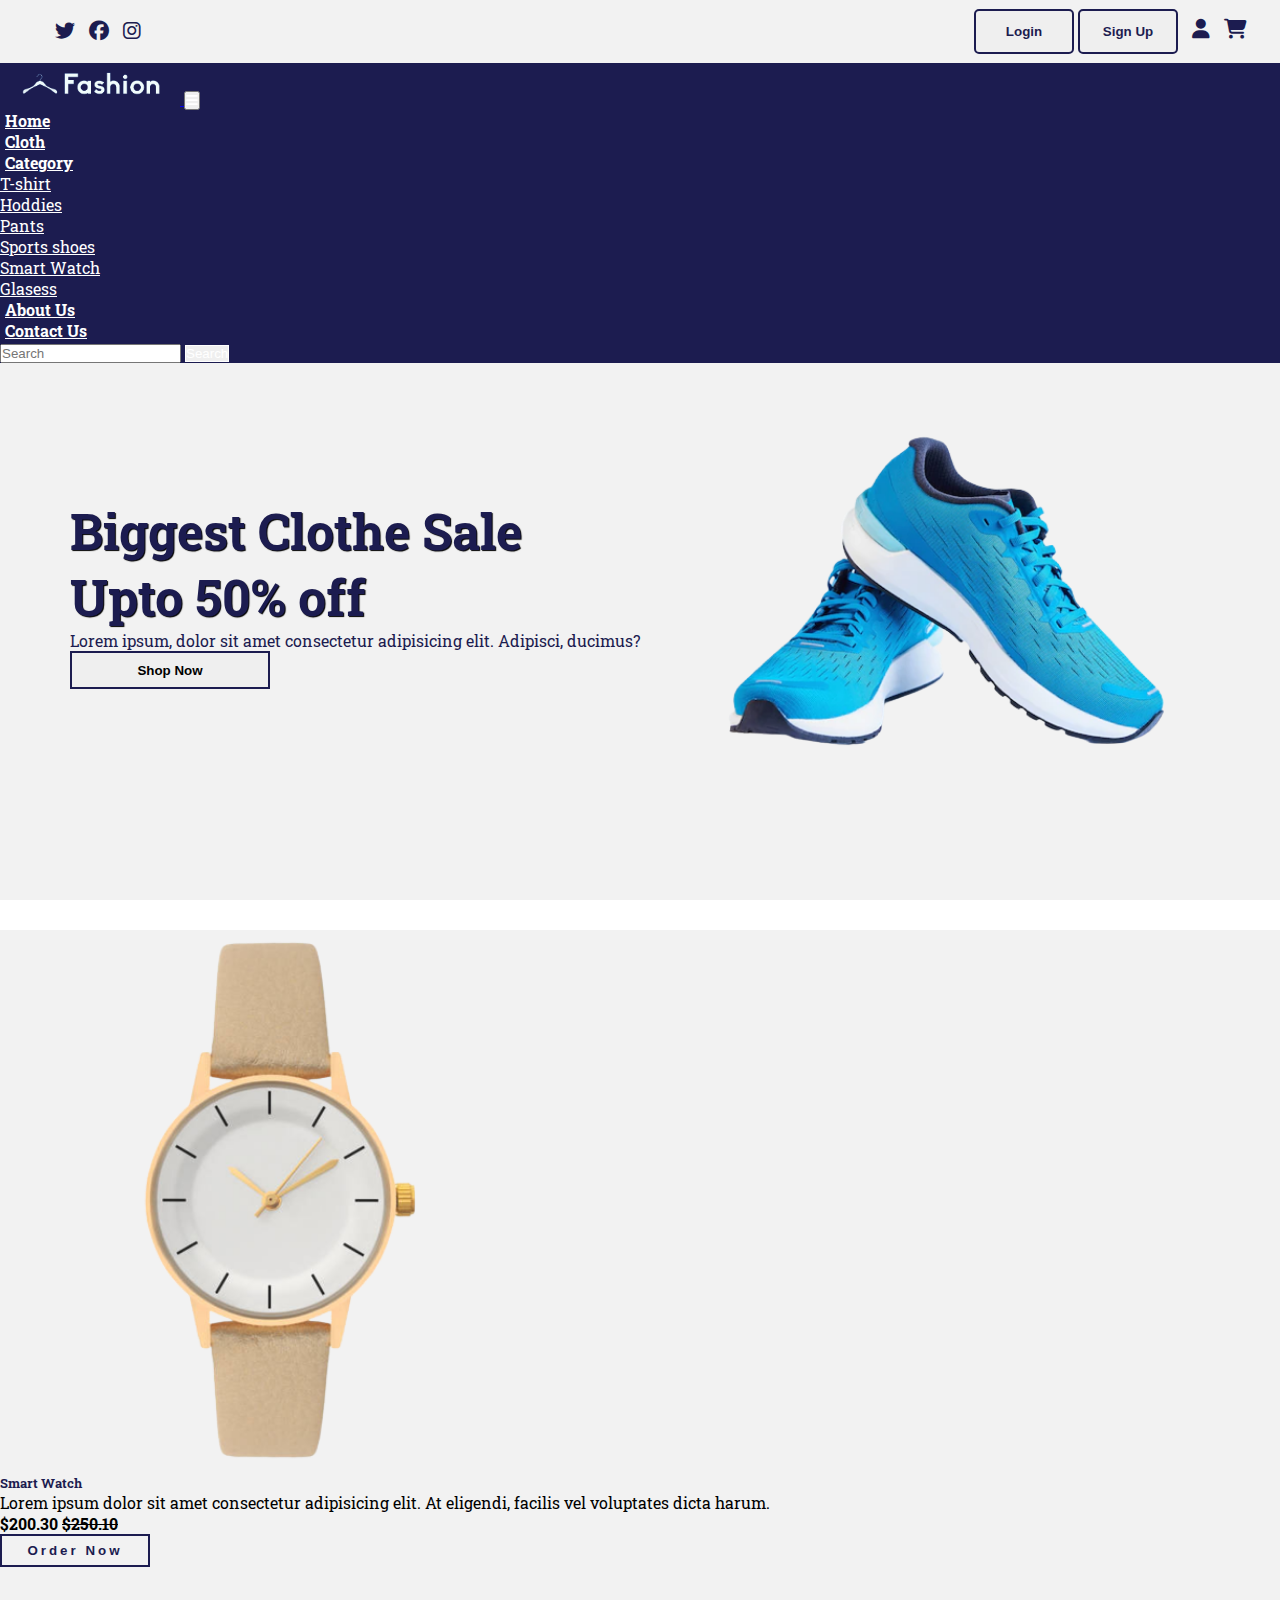
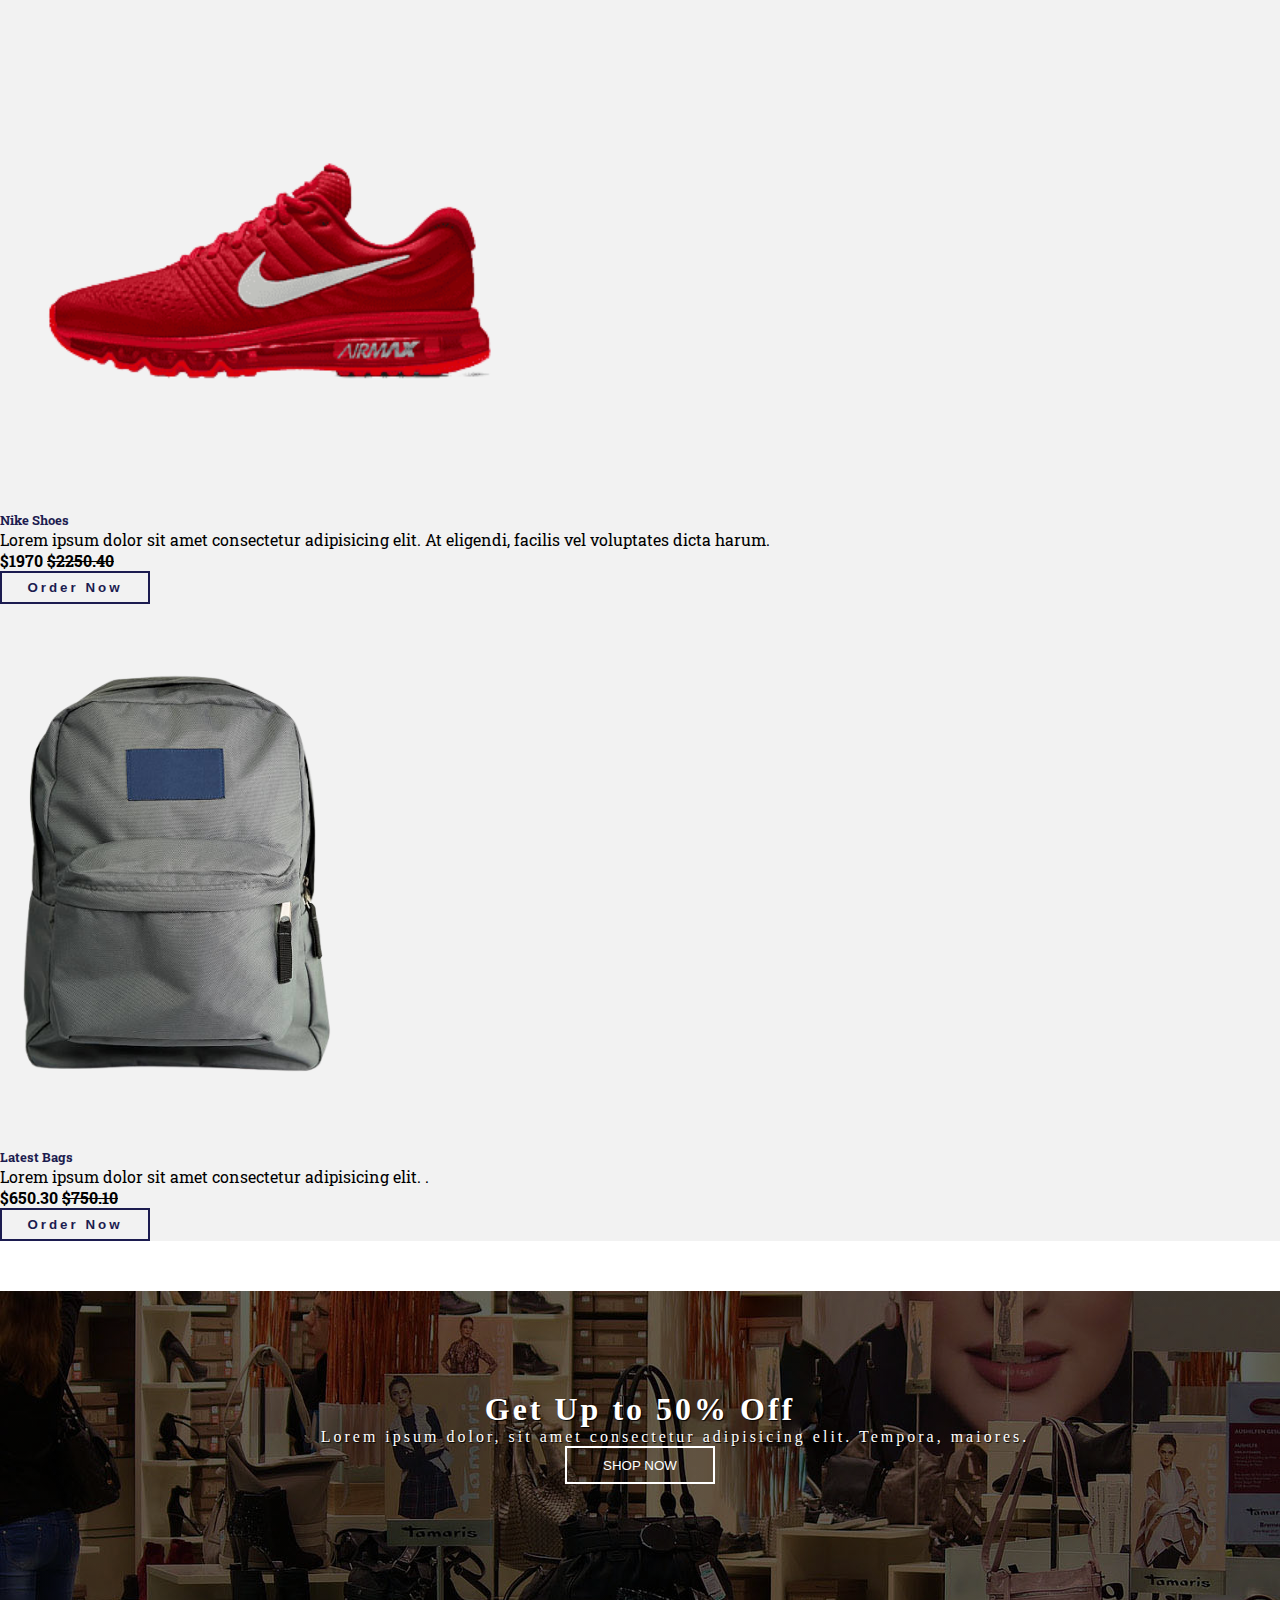
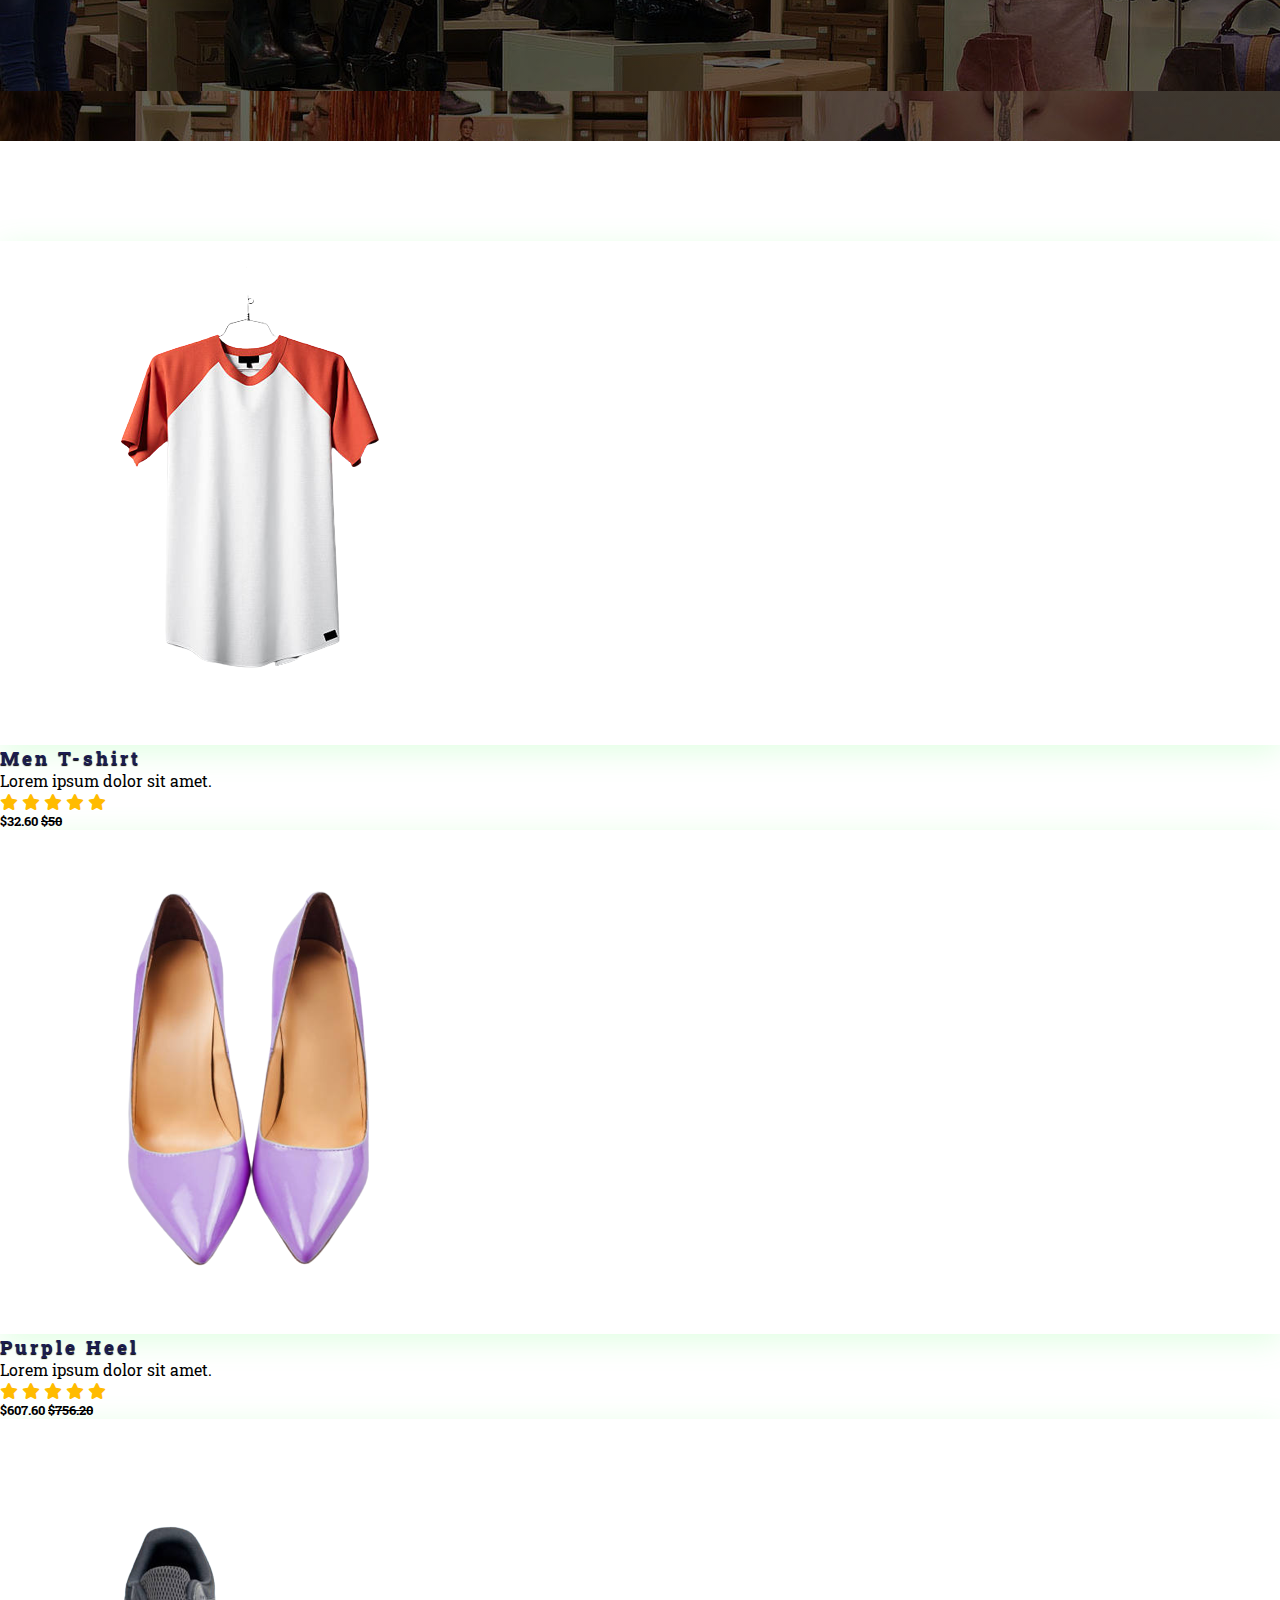
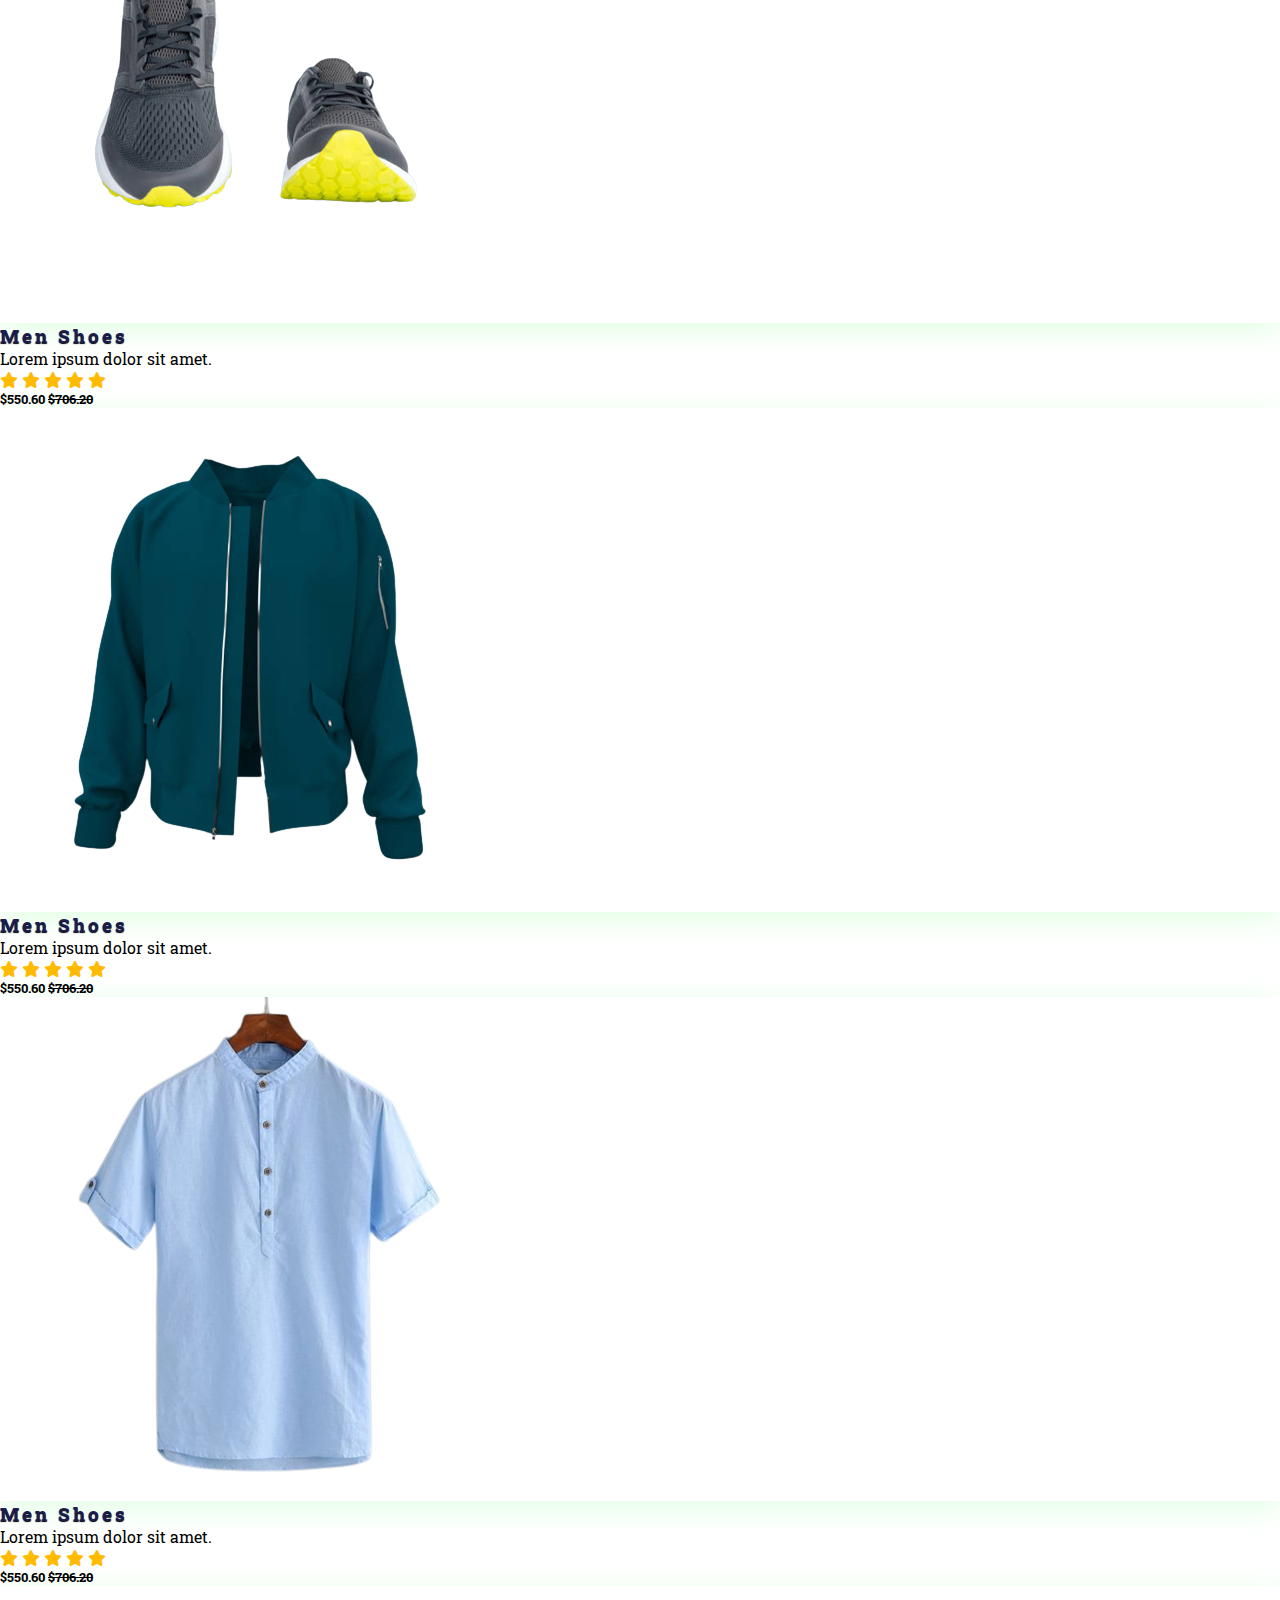
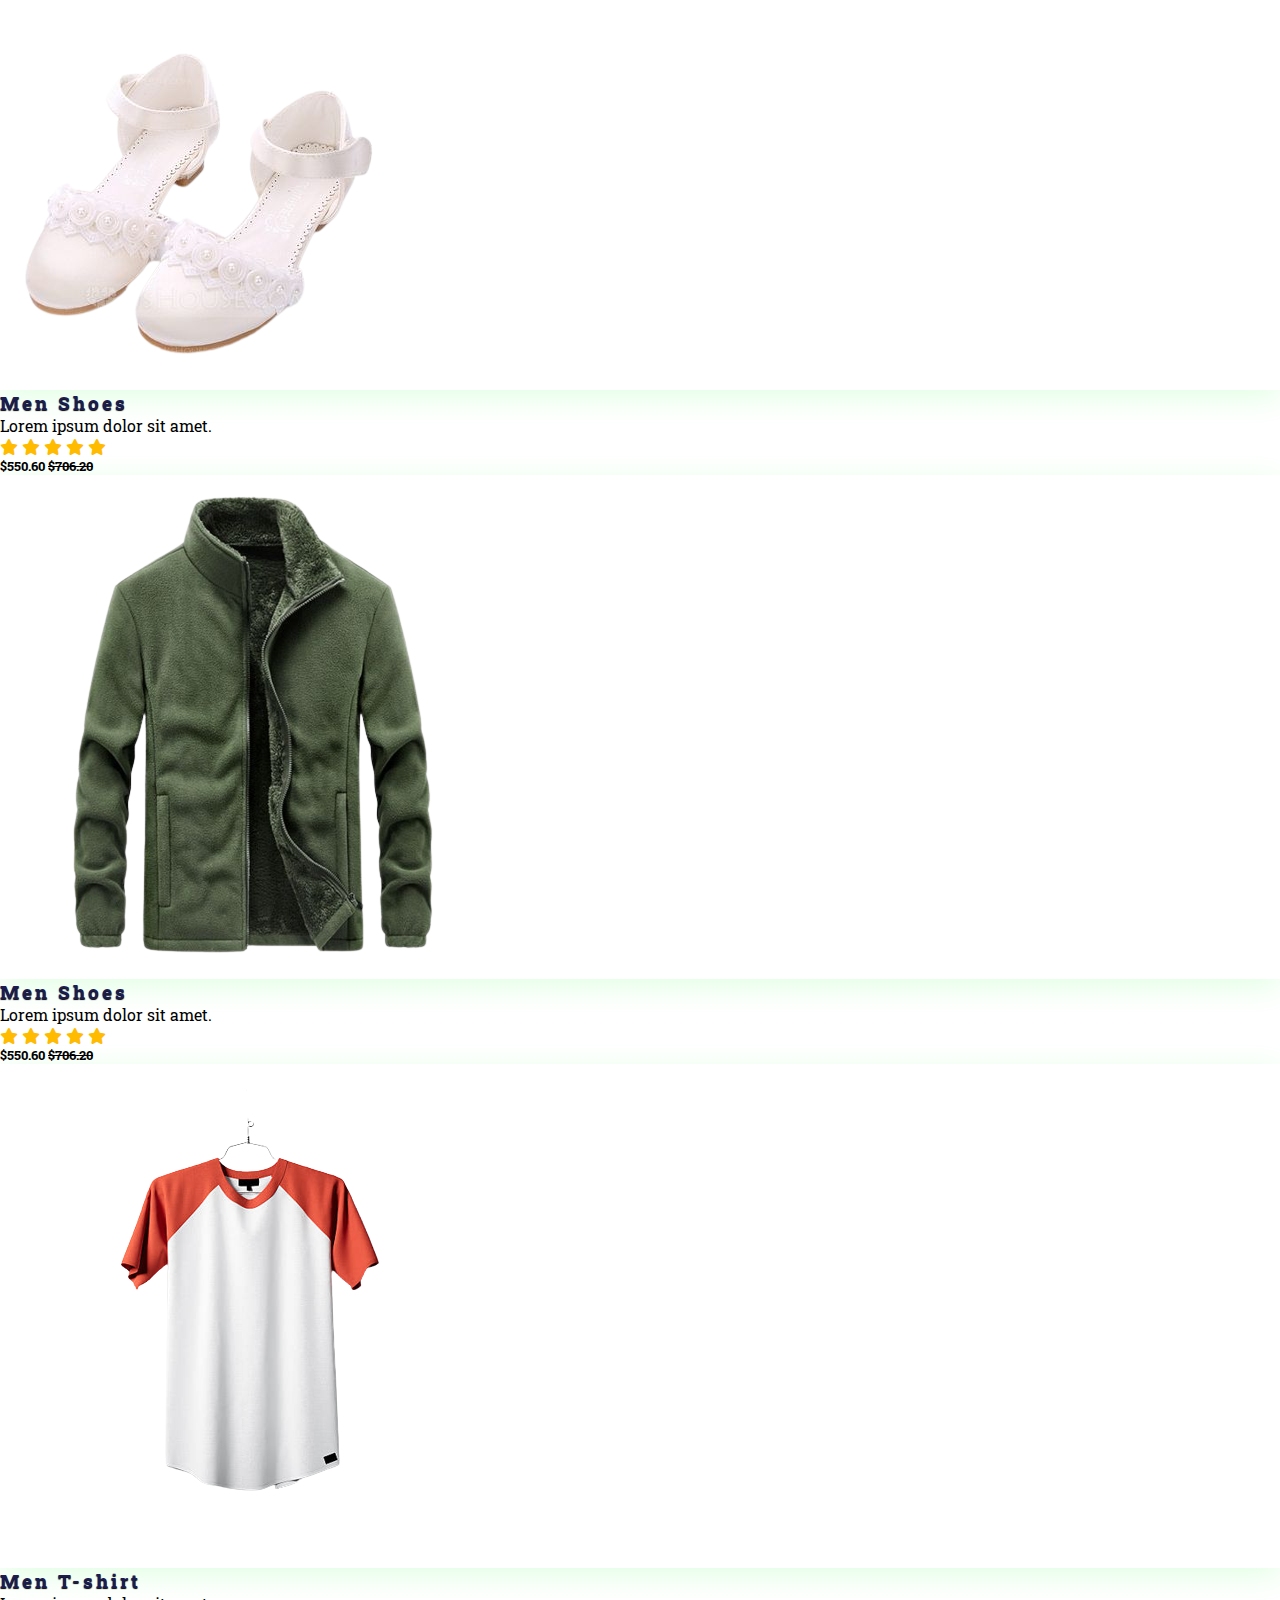
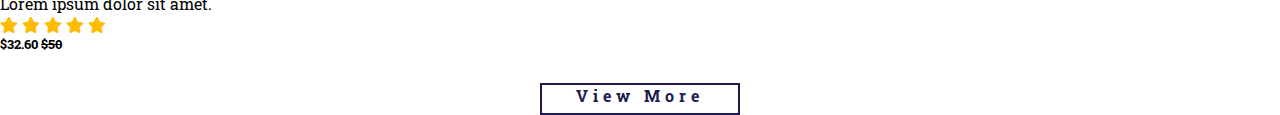
==== index.html @ e724f34a "git merge" ====
<!DOCTYPE html>
<html lang="en">
  <head>
    <meta charset="UTF-8" />
    <meta name="viewport" content="width=device-width, initial-scale=1.0" />
    <title>Fashion</title>
    <link rel="shortcut icon" type="image" href="images/logo2.png" />
    <link rel="stylesheet" href="style.css" />
    <link
      rel="stylesheet"
      href="https://cdnjs.cloudflare.com/ajax/libs/font-awesome/6.5.1/css/all.min.css"
    />
    <!-- bootstrap link -->
    <link
      href="https://cdn.jsdelivr.net/npm/bootstrap@5.3.2/dist/css/bootstrap.min.css"
      rel="stylesheet"
      integrity="sha384-T3c6CoIi6uLrA9TneNEoa7RxnatzjcDSCmG1MXxSR1GAsXEV/Dwwykc2MPK8M2HN"
      crossorigin="anonymous"
    />
    <!-- // bootstrap link -->
    <!-- font link -->
    <link rel="preconnect" href="https://fonts.googleapis.com" />
    <link rel="preconnect" href="https://fonts.gstatic.com" crossorigin />
    <link
      href="https://fonts.googleapis.com/css2?family=Roboto+Slab:wght@100..900&family=Roboto:ital,wght@0,100;0,300;0,400;0,500;0,700;0,900;1,100;1,300;1,400;1,500;1,700;1,900&display=swap"
      rel="stylesheet"
    />
  </head>
  <body>
    <!-- top navbar -->
    <div class="top-navbar">
      <div class="top-icons">
        <i class="fa-brands fa-twitter"></i>
        <i class="fa-brands fa-facebook"></i>
        <i class="fa-brands fa-instagram"></i>
      </div>
      <div class="other-links">
        <button id="btn-login"><a href="login.html">Login</a></button>
        <button id="btn-signup"><a href="login.html">Sign Up</a></button>

        <i class="fa-solid fa-user"></i>
        <i class="fa-solid fa-cart-shopping"></i>
      </div>
    </div>
    <!-- //top navbar -->

    <div class="home-section">
      <!-- navbar -->
      <nav class="navbar navbar-expand-lg" id="navbar">
        <div class="container-fluid">
          <a class="navbar-brand" href="#"
            ><img src="images/logo.png" width="180px" alt="logo" />
          </a>
          <button
            class="navbar-toggler"
            type="button"
            data-bs-toggle="collapse"
            data-bs-target="#navbarSupportedContent"
            aria-controls="navbarSupportedContent"
            aria-expanded="false"
            aria-label="Toggle navigation"
          >
            <span><i class="fa-solid fa-bars" style="color: white"></i></span>
          </button>
          <div class="collapse navbar-collapse" id="navbarSupportedContent">
            <ul class="navbar-nav me-auto mb-2 mb-lg-0">
              <li class="nav-item">
                <a class="nav-link" aria-current="page" href="index.html"
                  >Home</a
                >
              </li>
              <li class="nav-item">
                <a class="nav-link" href="cloth.html">Cloth</a>
              </li>
              <li class="nav-item dropdown">
                <a
                  class="nav-link dropdown-toggle"
                  id="navbarDropdown"
                  href="#"
                  role="button"
                  data-bs-toggle="dropdown"
                  aria-expanded="false"
                >
                  Category
                </a>
                <ul
                  class="dropdown-menu"
                  aria-labelledby="navbarDropdown"
                  style="background-color: #1c1c50"
                >
                  <li><a class="dropdown-item" href="#">T-shirt</a></li>
                  <li><a class="dropdown-item" href="#">Hoddies</a></li>
                  <li><a class="dropdown-item" href="#">Pants</a></li>
                  <li><a class="dropdown-item" href="#">Sports shoes</a></li>
                  <li><a class="dropdown-item" href="#">Smart Watch</a></li>
                  <li><a class="dropdown-item" href="#">Glasess</a></li>
                </ul>
              </li>
              <li class="nav-item">
                <a class="nav-link" href="about.html">About Us</a>
              </li>
              <li class="nav-item">
                <a class="nav-link" href="contact.html">Contact Us</a>
              </li>
            </ul>
            <form class="d-flex" role="search">
              <input
                class="form-control me-2"
                type="search"
                placeholder="Search"
                aria-label="Search"
              />
              <button
                class="btn btn-outline-success"
                type="submit"
                id="search-btn"
              >
                Search
              </button>
            </form>
          </div>
        </div>
      </nav>
      <!-- //navbar -->

      <!-- home section -->

      <section class="home">
        <div class="content">
          <h3>
            Biggest Clothe Sale <br />
            <span>Upto 50% off</span>
          </h3>
          <p>
            Lorem ipsum, dolor sit amet consectetur adipisicing elit. Adipisci,
            ducimus?
          </p>
          <button id="shopnow">Shop Now</button>
        </div>
        <div class="img">
          <img src="images/b2.png" alt="" />
        </div>
      </section>
      <!-- home section -->
    </div>

    <!--top cards  -->
    <div class="container" id="top-cards">
      <div class="row">
        <div class="col-md-5 py-5 py-md-0">
          <div class="card" style="background-color: #a9a9a926">
            <img src="images/topcard1.png" alt="" />
            <div class="card-img-overlay">
              <h5 class="card-title">Smart Watch</h5>
              <p>
                Lorem ipsum dolor sit amet consectetur adipisicing elit. At
                eligendi, facilis vel voluptates dicta harum.
              </p>
              <p>
                <strong>$200.30 <strike>$250.10</strike></strong>
              </p>
              <button>Order Now</button>
            </div>
          </div>
        </div>
        <div class="col-md-4 py-5 py-md-0">
          <div class="card" style="background-color: #a9a9a926">
            <img src="images/topcard2.png" alt="" />
            <div class="card-img-overlay">
              <h5 class="card-title">Nike Shoes</h5>
              <p>
                Lorem ipsum dolor sit amet consectetur adipisicing elit. At
                eligendi, facilis vel voluptates dicta harum.
              </p>
              <p>
                <strong>$1970 <strike>$2250.40</strike></strong>
              </p>
              <button>Order Now</button>
            </div>
          </div>
        </div>
        <div class="col-md-3 py-5 py-md-0">
          <div class="card" style="background-color: #a9a9a926">
            <img src="images/topcard3.png" alt="" />
            <div class="card-img-overlay">
              <h5 class="card-title">Latest Bags</h5>
              <p>Lorem ipsum dolor sit amet consectetur adipisicing elit. .</p>
              <p>
                <strong>$650.30 <strike>$750.10</strike></strong>
              </p>
              <button>Order Now</button>
            </div>
          </div>
        </div>
      </div>
    </div>
    <!--//top cards  -->
    <!-- banner -->
    <div class="banner">
      <div class="content">
        <h1>Get Up to 50% Off</h1>
        <p>
          Lorem ipsum dolor, sit amet consectetur adipisicing elit. Tempora,
          maiores.
        </p>
        <!-- <img src="images/p1.png" alt=""> -->
        <div id="bannerbtn"><button>SHOP NOW</button></div>
      </div>
    </div>
    <!-- /banner -->

    <!-- product cards -->
    <div class="container" id="product-cards">
      <div class="row" style="margin-top: 30px">
        <div class="col-md-3 py-3 py-md-0">
          <div class="card">
            <img src="images/p13.png" alt="" />
          </div>
          <div class="card-body">
            <h3>Men T-shirt</h3>
            <p>Lorem ipsum dolor sit amet.</p>
            <div class="star">
              <i class="fas fa-star checked"></i>
              <i class="fas fa-star checked"></i>
              <i class="fas fa-star checked"></i>
              <i class="fas fa-star checked"></i>
              <i class="fas fa-star checked"></i>
            </div>
            <h5>
              $32.60 <strike>$50</strike
              ><span><i class="fas-solid fa-cart-shopping"></i></span>
            </h5>
          </div>
        </div>
        <div class="col-md-3 py-3 py-md-0">
          <div class="card">
            <img src="images/p14.png" alt="" />
          </div>
          <div class="card-body">
            <h3>Purple Heel</h3>
            <p>Lorem ipsum dolor sit amet.</p>
            <div class="star">
              <i class="fas fa-star checked"></i>
              <i class="fas fa-star checked"></i>
              <i class="fas fa-star checked"></i>
              <i class="fas fa-star checked"></i>
              <i class="fas fa-star checked"></i>
            </div>
            <h5>
              $607.60 <strike>$756.20</strike
              ><span><i class="fas-solid fa-cart-shopping"></i></span>
            </h5>
          </div>
        </div>
        <div class="col-md-3 py-3 py-md-0">
          <div class="card">
            <img src="images/p15.png" alt="" />
          </div>
          <div class="card-body">
            <h3>Men Shoes</h3>
            <p>Lorem ipsum dolor sit amet.</p>
            <div class="star">
              <i class="fas fa-star checked"></i>
              <i class="fas fa-star checked"></i>
              <i class="fas fa-star checked"></i>
              <i class="fas fa-star checked"></i>
              <i class="fas fa-star checked"></i>
            </div>
            <h5>
              $550.60 <strike>$706.20</strike
              ><span><i class="fas-solid fa-cart-shopping"></i></span>
            </h5>
          </div>
        </div>
        <div class="col-md-3 py-3 py-md-0">
          <div class="card">
            <img src="images/p16.png" alt="" />
          </div>
          <div class="card-body">
            <h3>Men Shoes</h3>
            <p>Lorem ipsum dolor sit amet.</p>
            <div class="star">
              <i class="fas fa-star checked"></i>
              <i class="fas fa-star checked"></i>
              <i class="fas fa-star checked"></i>
              <i class="fas fa-star checked"></i>
              <i class="fas fa-star checked"></i>
            </div>
            <h5>
              $550.60 <strike>$706.20</strike
              ><span><i class="fas-solid fa-cart-shopping"></i></span>
            </h5>
          </div>
        </div>
        <div class="col-md-3 py-3 py-md-0">
          <div class="card">
            <img src="images/p17.png" alt="" />
          </div>
          <div class="card-body">
            <h3>Men Shoes</h3>
            <p>Lorem ipsum dolor sit amet.</p>
            <div class="star">
              <i class="fas fa-star checked"></i>
              <i class="fas fa-star checked"></i>
              <i class="fas fa-star checked"></i>
              <i class="fas fa-star checked"></i>
              <i class="fas fa-star checked"></i>
            </div>
            <h5>
              $550.60 <strike>$706.20</strike
              ><span><i class="fas-solid fa-cart-shopping"></i></span>
            </h5>
          </div>
        </div>
        <div class="col-md-3 py-3 py-md-0">
          <div class="card">
            <img src="images/p18.png" alt="" />
          </div>
          <div class="card-body">
            <h3>Men Shoes</h3>
            <p>Lorem ipsum dolor sit amet.</p>
            <div class="star">
              <i class="fas fa-star checked"></i>
              <i class="fas fa-star checked"></i>
              <i class="fas fa-star checked"></i>
              <i class="fas fa-star checked"></i>
              <i class="fas fa-star checked"></i>
            </div>
            <h5>
              $550.60 <strike>$706.20</strike
              ><span><i class="fas-solid fa-cart-shopping"></i></span>
            </h5>
          </div>
        </div>
        <div class="col-md-3 py-3 py-md-0">
          <div class="card">
            <img src="images/p19.png" alt="" />
          </div>
          <div class="card-body">
            <h3>Men Shoes</h3>
            <p>Lorem ipsum dolor sit amet.</p>
            <div class="star">
              <i class="fas fa-star checked"></i>
              <i class="fas fa-star checked"></i>
              <i class="fas fa-star checked"></i>
              <i class="fas fa-star checked"></i>
              <i class="fas fa-star checked"></i>
            </div>
            <h5>
              $550.60 <strike>$706.20</strike
              ><span><i class="fas-solid fa-cart-shopping"></i></span>
            </h5>
          </div>
        </div>
        <div class="col-md-3 py-3 py-md-0">
            <div class="card">
              <img src="images/p13.png" alt="" />
            </div>
            <div class="card-body">
              <h3>Men T-shirt</h3>
              <p>Lorem ipsum dolor sit amet.</p>
              <div class="star">
                <i class="fas fa-star checked"></i>
                <i class="fas fa-star checked"></i>
                <i class="fas fa-star checked"></i>
                <i class="fas fa-star checked"></i>
                <i class="fas fa-star checked"></i>
              </div>
              <h5>
                $32.60 <strike>$50</strike
                ><span><i class="fas-solid fa-cart-shopping"></i></span>
              </h5>
            </div>
          </div>
      </div>
      <a href="clothe.html" id="viewmorebtn"> View More </a>
    </div>
    <!-- /product cards -->

    
    <script
      src="https://cdn.jsdelivr.net/npm/bootstrap@5.3.2/dist/js/bootstrap.bundle.min.js"
      integrity="sha384-C6RzsynM9kWDrMNeT87bh95OGNyZPhcTNXj1NW7RuBCsyN/o0jlpcV8Qyq46cDfL"
      crossorigin="anonymous"
    ></script>
  </body>
</html>
---- style.css ----
*{
    margin: 0;
    padding: 0;
    box-sizing: border-box;
}
.top-navbar{
    width: 100%;
    height: 7vh;
    background-color: #a9a9a926;
    display: flex;
    align-items: center;
    text-align: center;
    justify-content: space-between;
}
.top-icons{
    margin-left: 45px;
}
.top-icons i{
    font-size: 20px;
    color: #1c1c50;
    margin-left: 10px;
    cursor: pointer;
}
.other-links{
    margin-right: 33px;
}
.other-links i{
    color: #1c1c50;
    font-size: 20px;
    margin-left: 10px;
    cursor: pointer;
}
    /* login */
#btn-login{
    width: 100px;
    border: 2px solid #1c1c50;
    color: #1c1c50;
    font-weight: bold;
    border-radius: 5px;
    height: 5vh;
    transition: 0.5s ease;
    cursor: pointer;
}
#btn-login a{
    text-decoration: none;
    color: #1c1c50;
    transition: 0.5s ease;
}
#btn-login a:hover{
    background-color: #1c1c50;
    color: white;
}
#btn-login:hover{
    background-color: #1c1c50;
    color: white;
}
/* signup */
#btn-signup{
    width: 100px;
    border: 2px solid #1c1c50;
    color: #1c1c50;
    font-weight: bold;
    border-radius: 5px;
    height: 5vh;
    transition: 0.5s ease;
    cursor: pointer;
}
#btn-signup a{
    text-decoration: none;
    color: #1c1c50;
    transition: 0.5s ease;
}
#btn-signup a:hover{
    background-color: #1c1c50;
    color: white;
}
#btn-signup:hover{
    background-color: #1c1c50;
    color: white;
}
    /* for responsible */
@media screen and (max-width:500px){
    .top-icons{
        margin-left: 30px;
    }
    .top-icons i{
        font-size: 15px;
    }
    .other-links i{
        font-size: 15px;
    }
    #btn-login{
        width: 60px;
        height: 5vh;
    }
    #btn-signup{
        width: 70px;
        height: 5vh;
    }
}
@media screen and (max-width:350px){
    .top-icons{
        margin-left: 10px;
    }
    .top-icons i{
        font-size: 10px;
    }
    .other-links{
        margin-right: 10px;
    }
    .other-links i{
        font-size: 10px;
    }
    #btn-login{
        width: 50px;
        height: 5vh;
        font-size: 13px;
    }
    #btn-signup{
        width: 60px;
        height: 5vh;
        font-size: 13px;
    }
}
@media screen and (max-width:350px){
    .top-icons{
        margin-left: 5px;
    }
    .top-icons i{
        font-size: 12px;
    }
    .other-links{
        margin-right: 10px;
    }
    .other-links i{
        font-size: 12px;
    }
    #btn-login{
        width: 40px;
        height: 5vh;
        font-size: 10px;
    }
    #btn-signup{
        width: 50px;
        height: 5vh;
        font-size: 10px;
    }
}

    /* home section */
    .home-section{
        width: 100%;
        height: 93vh;
        background-color: #a9a9a926;
    }
    /* navbar */
    .navbar{
        background-color: #1c1c50;
        font-size: 16px;
        font-family: "Roboto Slab", serif;          /* font */
    }
    .navbar .nav-link{
        color: white;
        font-weight: bold;
        margin-left: 5px;
        transition: 0.5s ease;
    }
    .navbar .nav-link:hover{
        color: white;
        border-radius: 5px;
    }
    .dropdown li a{
        color: white;

    }
    #search-btn{
        color: white;
        border: 1px solid white;
    }
    #search-btn:hover{
        background-color: #1c1c50;
    }
    /* //navbar */
    /* home content */
    .home{
        display: flex;
        align-items: center;
        justify-content: center;
        flex-wrap: wrap;
        position: relative;
        z-index: 0;
        font-family: "Roboto Slab", serif;      /* fonts*/
    }
    .home .img{
        flex: 1 1 400px;
    }
    .home .img img{
        width: 100%;
    }
    .home .content{
        flex: 1 1 400px;
        margin-top: 30px;
    }
    .content h3{
        margin-left: 70px;
        font-size: 50px;
        text-shadow: 1px 1px 1px black;
        color: #1c1c50;
        font-weight: bold;
    }
    .content h3 span{
        font-size: 40;
    }
    .content p{
        margin-left: 70px;
        color: #1c1c50;
    }
    .content #shopnow{
        margin-left: 70px;
        width: 200px;
        height: 38px;
        border: 2px solid #1c1c50;
        font-weight: bold;
        transform: 0.5s ease;
        cursor: pointer;
    }
    .content #shopnow:hover{
        background-color: #1c1c50;
        color: white;
    }
    @media screen and (max-width: 800px) {
        .content h3{
            margin-left: 50px;
            font-size: 40px;
        }
        .content p{
            margin-left: 50px;
        }
        .content #shopnow{
            margin-left: 50px;
        }
    }
    @media screen and (max-width: 570px) {
        .content h3{
            margin-left: 20px;
            font-size: 20px;
        }
        .content p{
            margin-left: 20px;
        }
        .content #shopnow{
            margin-left: 20px;
        }
    }
    @media screen and (max-width: 799px) {
       .home-section{
            height: 150vh;
       }
    }
    @media screen and (max-width: 550px) {
       .home-section{
            height: 100vh;
       }
    }
    /* //home content */
    /* //home section */

/* top - cards */
#top-cards{
    margin-top: 30px;
    font-family: "Roboto Slab", serif;      /* fonts */
}
#top-cards .card img{
    height: 60vh;
}
#top-cards h5{
    color: #1c1c50;
    font-weight: bold;
}
#top-cards button{
    width: 150px;
    height: 33px;
    font-weight: bold;
    letter-spacing: 3px;
    background: transparent;
    color: #1c1c50;
    border: 2px solid #1c1c50;
    transition: 0.5s ease;
    cursor: pointer;
}
#top-cards button:hover{
    background-color: #1c1c50;
    color: white;
}
/* //top - cards */

/* banner */
.banner{
    width: 100%;
    height: 50vh;
    margin-top: 50px;
    background-image: linear-gradient(rgba(0,0,0,0.3), rgba(0,0,0,0.3)), url(images/banner.jpg);
}
.banner .content{
    text-align: center;
    padding-top: 100px;
}
.banner .content h1{
    color: white;
    text-shadow: 1px 1px 1px black;
    letter-spacing: 3px;
}
.banner .content p{
    color: white;
    text-shadow: 1px 1px 1px black;
    letter-spacing: 3px;
}
#bannerbtn button{
    width: 150px;
    height: 38px;
    background: transparent;
    color: white;
    border: 2px solid white;
    transition: 0.5s ease;
    cursor: pointer;
}
#bannerbtn button:hover{
    background-color: #1c1c50;
    border: none;
}
/* /banner */

/* products cards */

#product-cards{
    font-family: "Roboto Slab", serif;      /* fonts */
    margin-top: 100px;
}
#product-cards .card{
    box-shadow: rgba(100, 1000, 111, 0.2) 0px 7px 29px 0px;
}
#product-cards h1{
    margin-top: 30px;
    color: #1c1c50;
    text-shadow: 1px 1px 1px black;
    text-transform: uppercase;
}
#product-cards h3{
    letter-spacing: 3px;
    color: #1c1c50;
    text-shadow: 0px 1px 1px black;
    font-weight: bold;
}
#product-cards h5 span{
    float: right;
    color: #1c1c50;
    cursor: pointer;
}
.checked{
    color: rgb(255, 187, 0);
}
#viewmorebtn{
    display: flex;
    justify-content: center;
    margin: auto;
    text-decoration: none;
    margin-top: 30px;
    width: 200px;
    height: 32px;
    color: #1c1c50;
    letter-spacing: 5px;
    font-weight: bold;
    background: transparent;
    border: 2px solid #1c1c50;
    transition: 0.5s ease;
}
#viewmorebtn:hover{
    background: #1c1c50;
    color: white;
}
/* /products cards */

/* offer */
#offer{
    margin-top: 50px;
}
#offer i{
    font-size: 60px;
    color: #1c1c50;
}
/* /offer */

/* footer content */
#footer{
    padding: 0 0 30px 0;
    color: #d0d0d0;
    font-size: 14px;
    background: #1c1c50;
    font-family: "Roboto Slab", serif;      /* fonts */
}
#footer .footer-top{
    padding: 60px 0 30px;
    background: #1c1c50;
    color: white;
}
#footer .footer-top .footer-contact h3{
    color: white;
    text-shadow: 1px 1px 1px black;
}
#footer .footer-top .footer-contact h4{
    font-size: 22px;
    margin: 0 0 300px 0;
    padding: 2px 0 2px 0;
    line-height: 1;
    font-weight: 700;
}
#footer .footer-top .footer-contact p{
    font-size: 14px;
    margin: 0;
    color: white;
    line-height: 1;
    font-weight: 700;
}
#footer .footer-top h4{
    font-size: 16px;
    font-weight: bold;
    position: relative;
    padding-bottom: 12px;
}
/* /footer content */
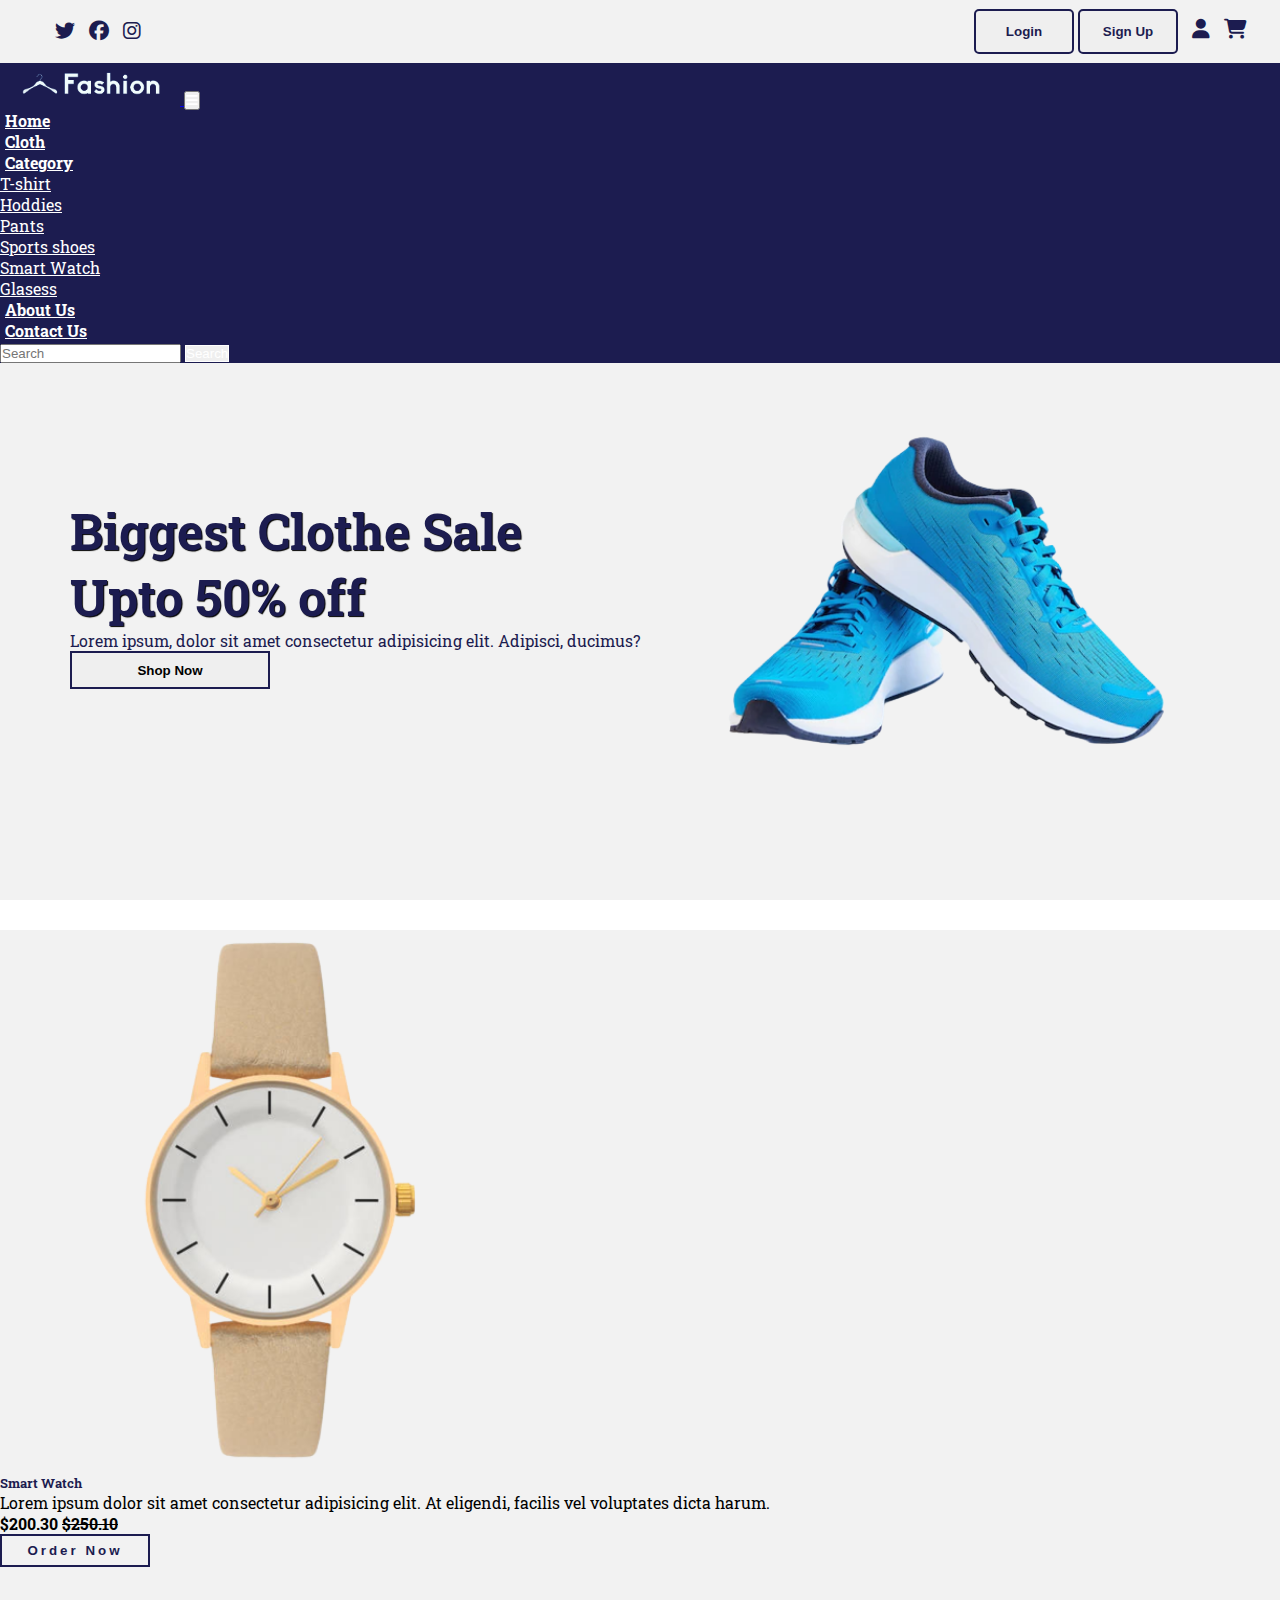
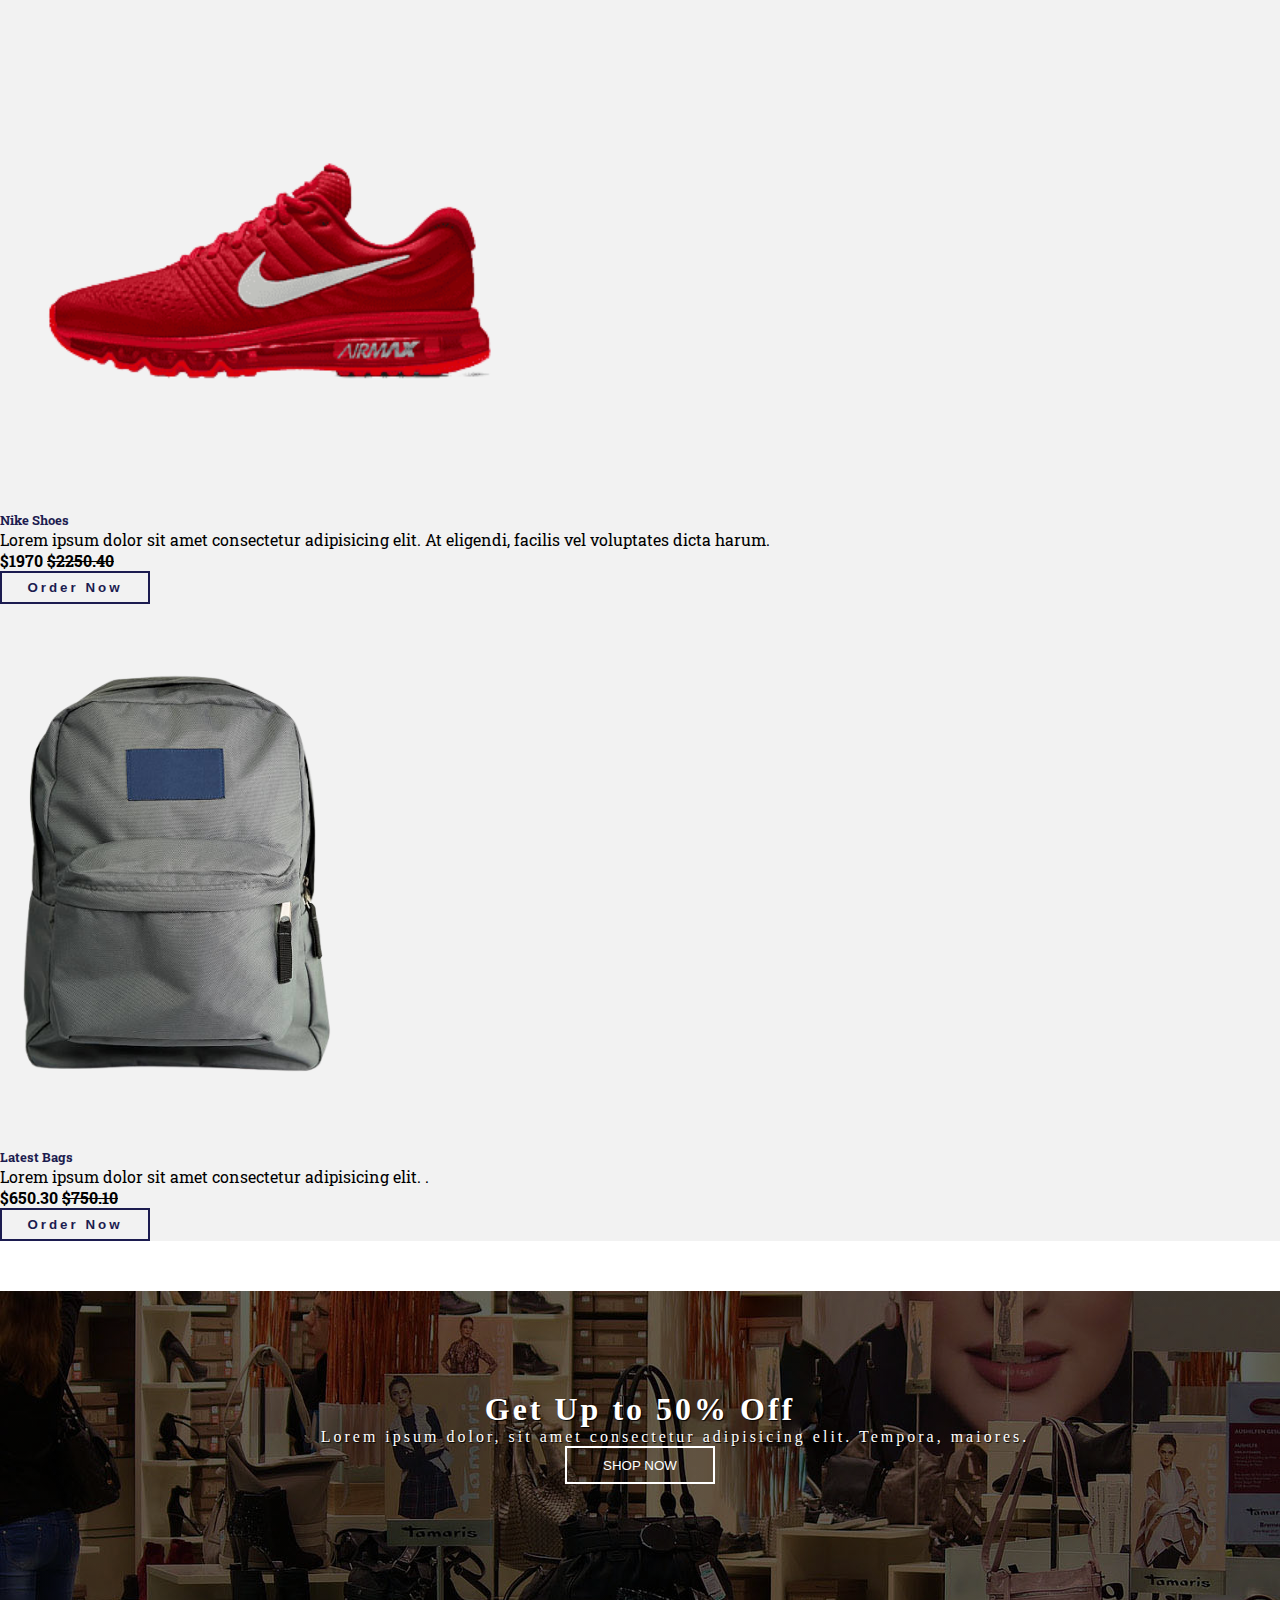
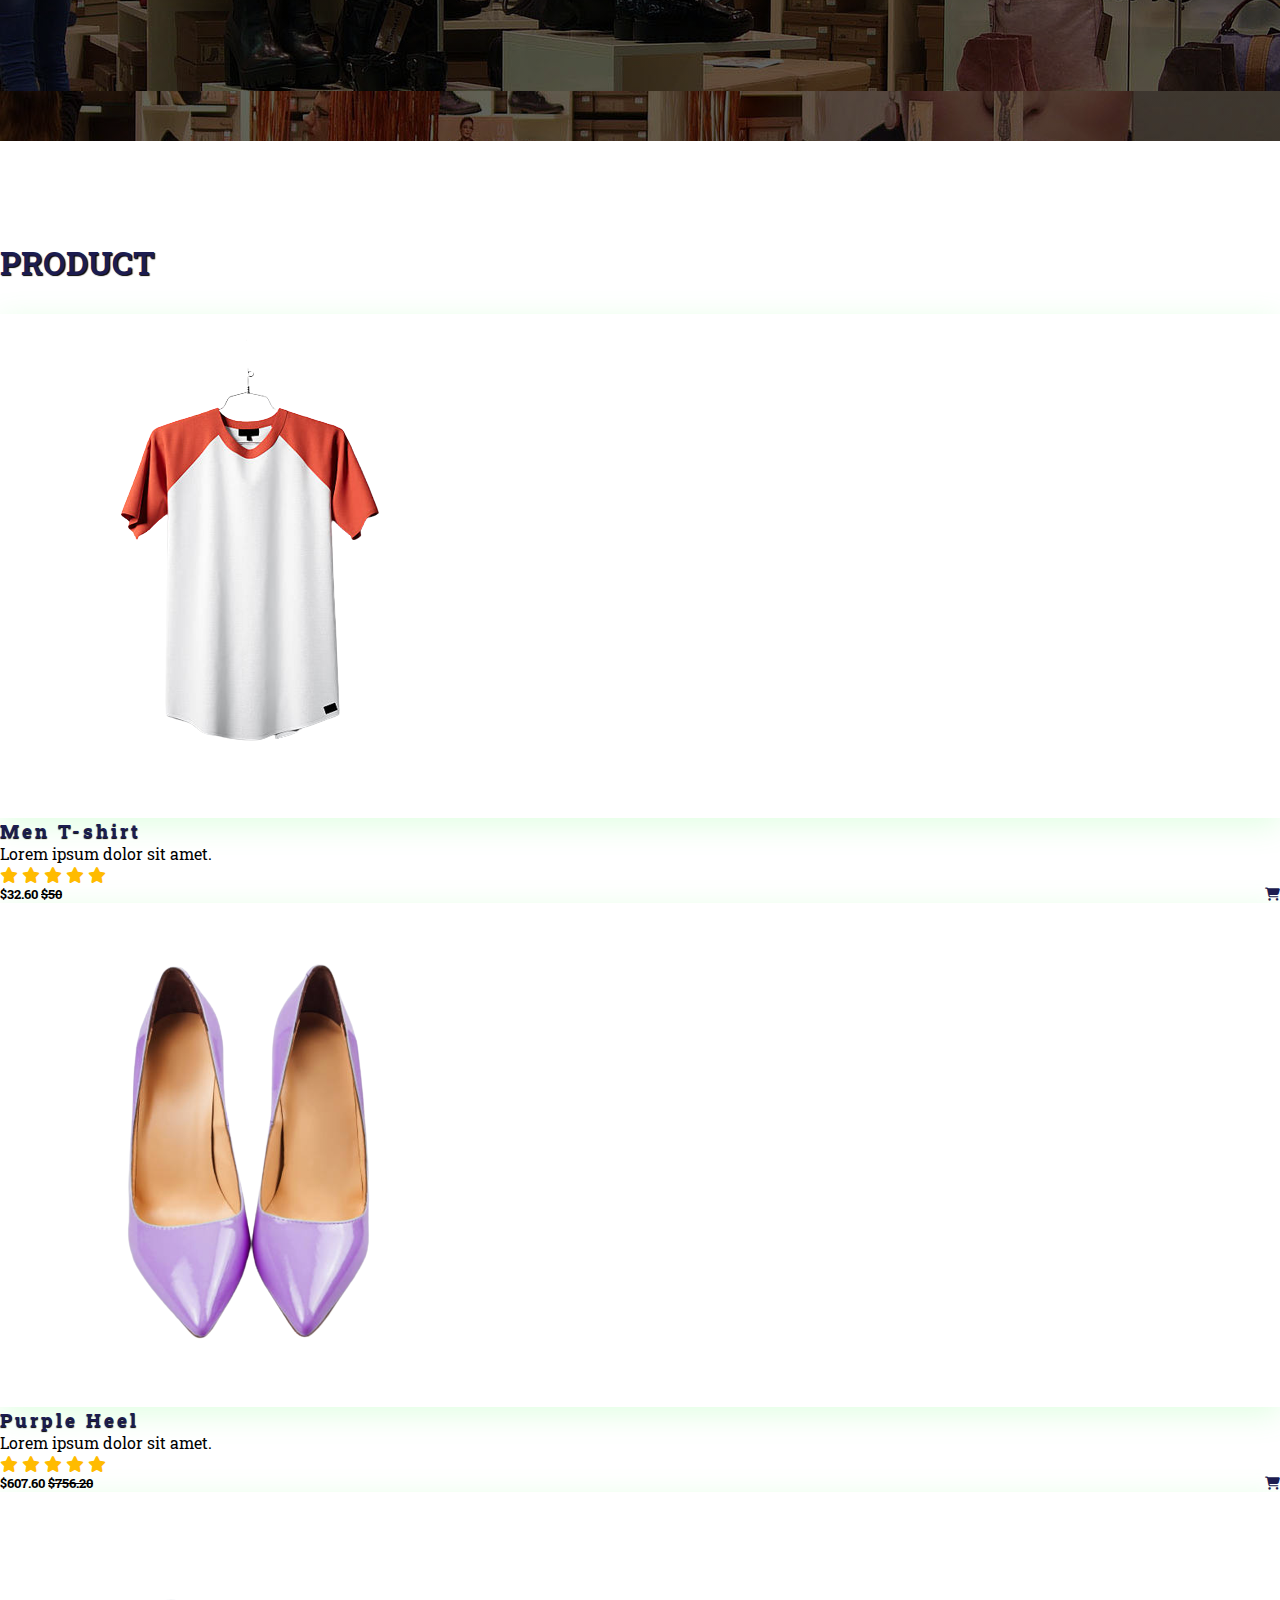
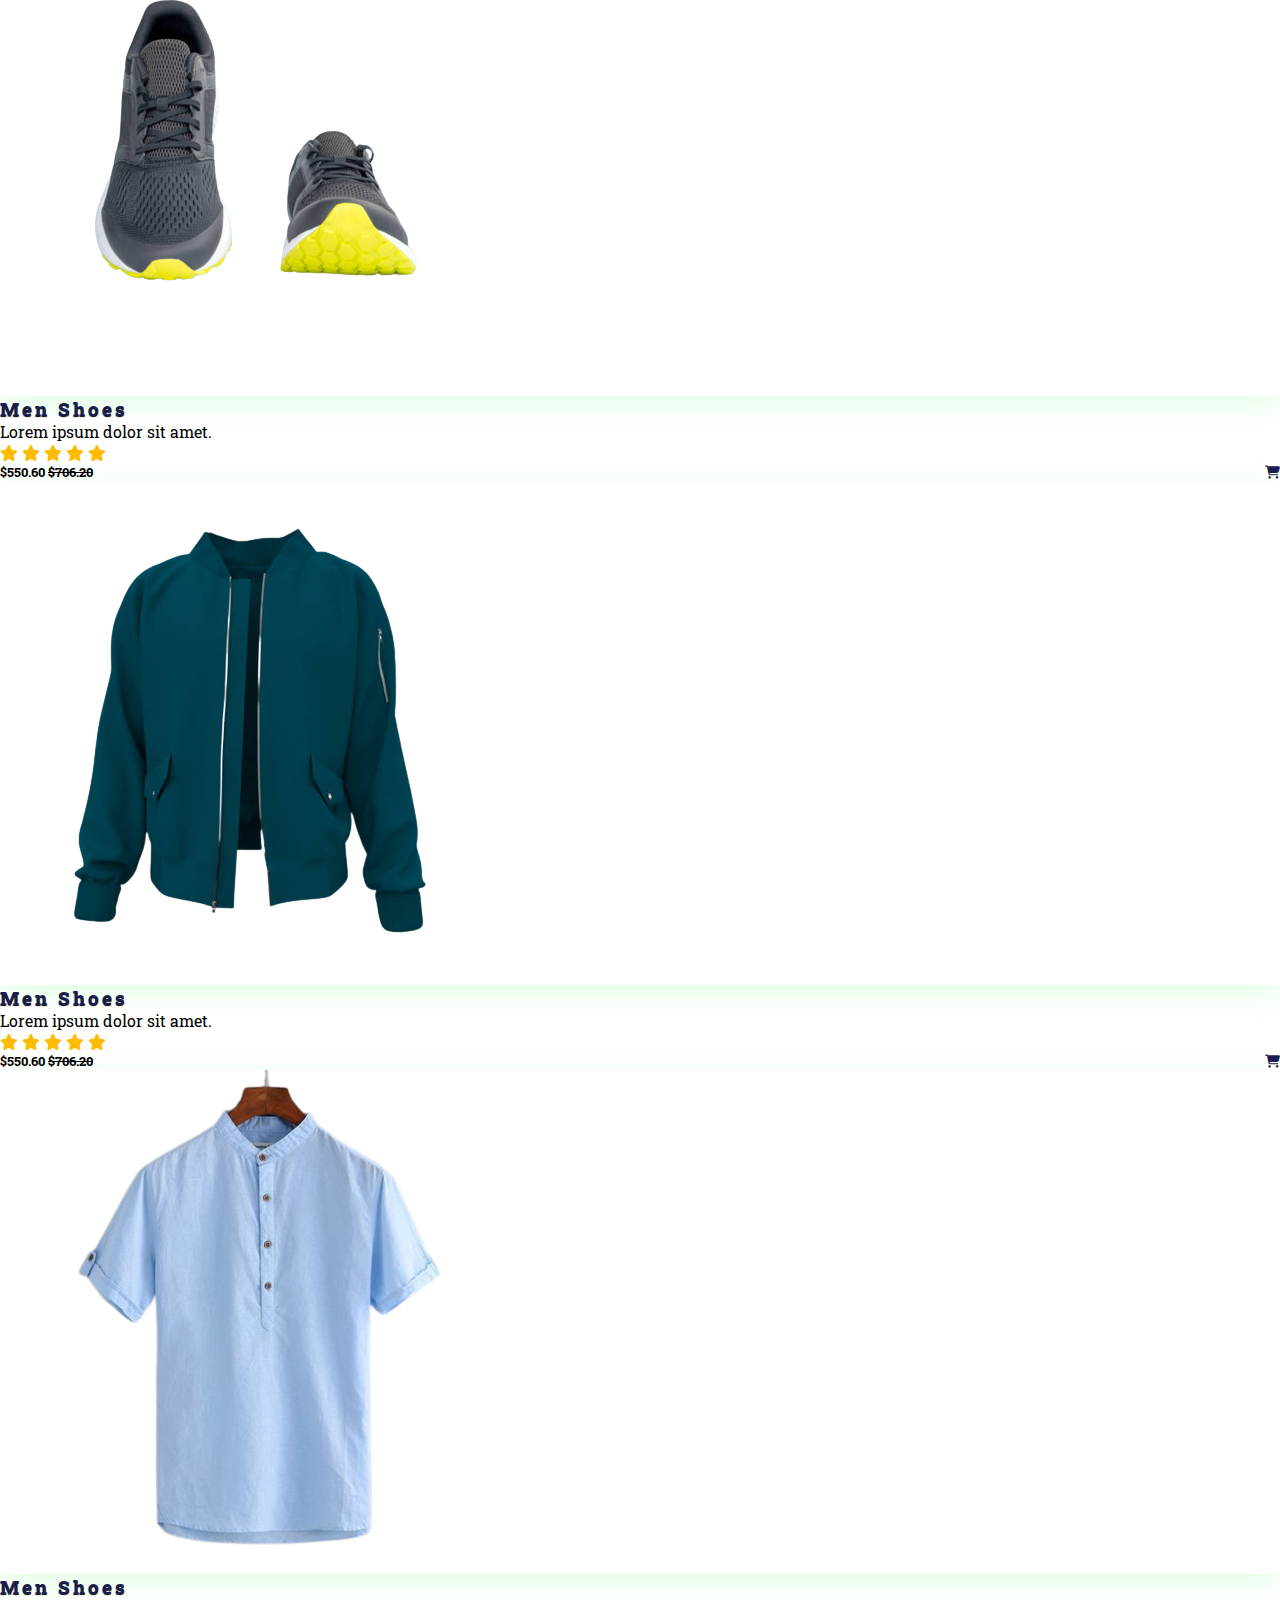
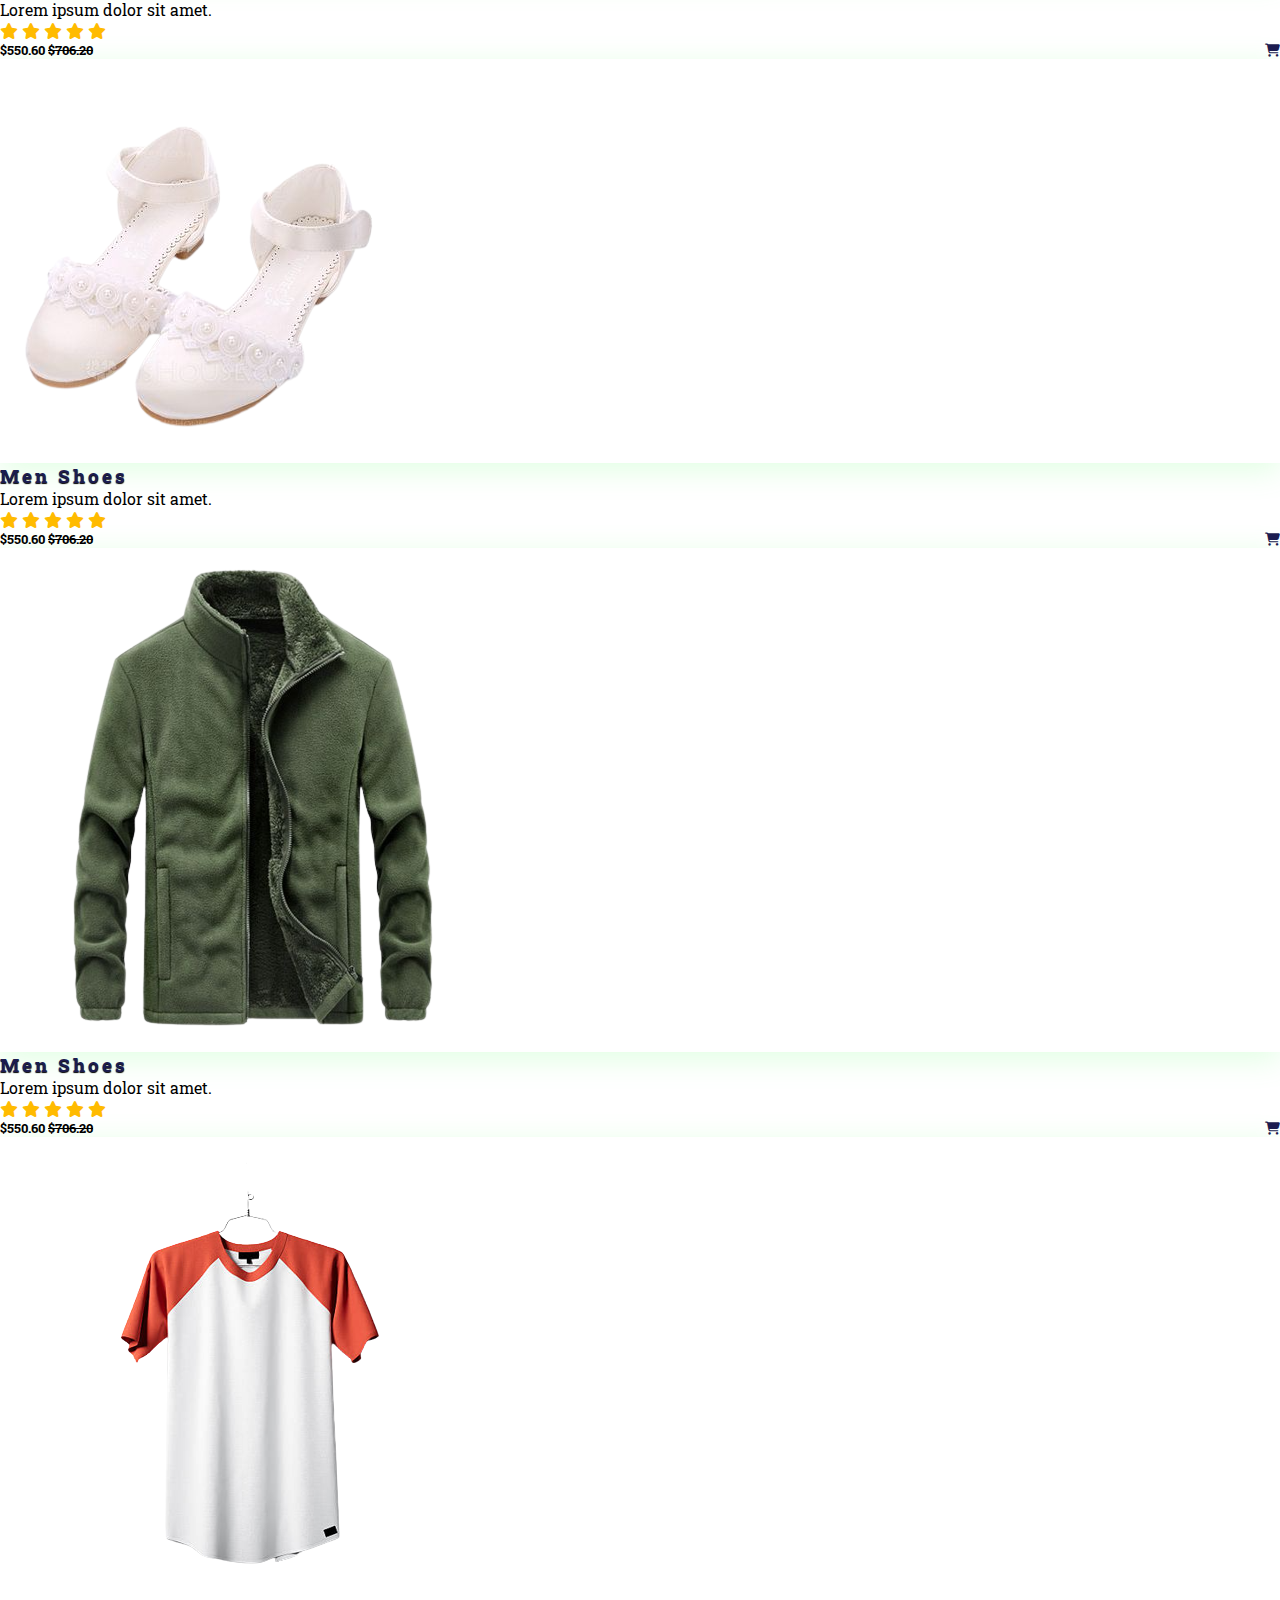
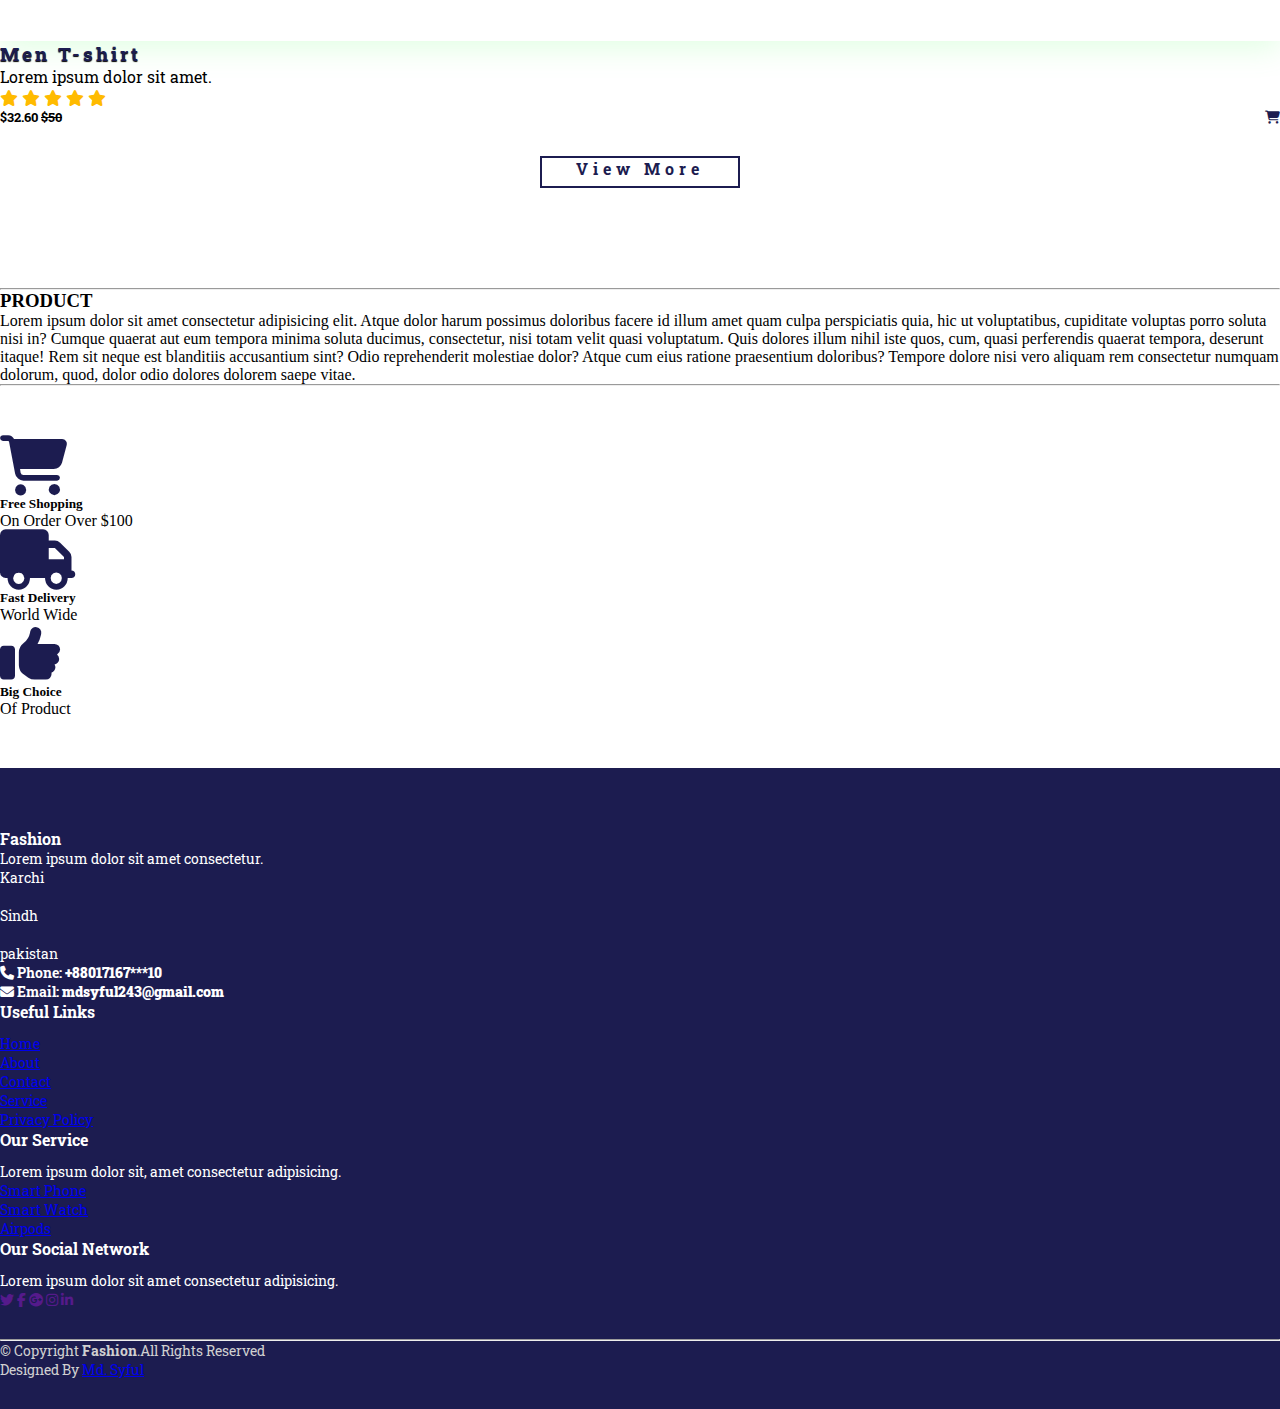
==== commit 364d7415: "Merge branch 'main' of github.com:syful2021/E_commerceB" ====
--- a/index.html
+++ b/index.html
@@ -211,6 +211,7 @@
 
     <!-- product cards -->
     <div class="container" id="product-cards">
+        <h1 class="text-center">Product</h1>
       <div class="row" style="margin-top: 30px">
         <div class="col-md-3 py-3 py-md-0">
           <div class="card">
@@ -228,7 +229,7 @@
             </div>
             <h5>
               $32.60 <strike>$50</strike
-              ><span><i class="fas-solid fa-cart-shopping"></i></span>
+              ><span><i class="fa-solid fa-cart-shopping"></i></span>
             </h5>
           </div>
         </div>
@@ -248,7 +249,7 @@
             </div>
             <h5>
               $607.60 <strike>$756.20</strike
-              ><span><i class="fas-solid fa-cart-shopping"></i></span>
+              ><span><i class="fa-solid fa-cart-shopping"></i></span>
             </h5>
           </div>
         </div>
@@ -268,7 +269,7 @@
             </div>
             <h5>
               $550.60 <strike>$706.20</strike
-              ><span><i class="fas-solid fa-cart-shopping"></i></span>
+              ><span><i class="fa-solid fa-cart-shopping"></i></span>
             </h5>
           </div>
         </div>
@@ -288,7 +289,7 @@
             </div>
             <h5>
               $550.60 <strike>$706.20</strike
-              ><span><i class="fas-solid fa-cart-shopping"></i></span>
+              ><span><i class="fa-solid fa-cart-shopping"></i></span>
             </h5>
           </div>
         </div>
@@ -308,7 +309,7 @@
             </div>
             <h5>
               $550.60 <strike>$706.20</strike
-              ><span><i class="fas-solid fa-cart-shopping"></i></span>
+              ><span><i class="fa-solid fa-cart-shopping"></i></span>
             </h5>
           </div>
         </div>
@@ -328,7 +329,7 @@
             </div>
             <h5>
               $550.60 <strike>$706.20</strike
-              ><span><i class="fas-solid fa-cart-shopping"></i></span>
+              ><span><i class="fa-solid fa-cart-shopping"></i></span>
             </h5>
           </div>
         </div>
@@ -348,7 +349,7 @@
             </div>
             <h5>
               $550.60 <strike>$706.20</strike
-              ><span><i class="fas-solid fa-cart-shopping"></i></span>
+              ><span><i class="fa-solid fa-cart-shopping"></i></span>
             </h5>
           </div>
         </div>
@@ -368,7 +369,7 @@
               </div>
               <h5>
                 $32.60 <strike>$50</strike
-                ><span><i class="fas-solid fa-cart-shopping"></i></span>
+                ><span><i class="fa-solid fa-cart-shopping"></i></span>
               </h5>
             </div>
           </div>
@@ -376,6 +377,103 @@
       <a href="clothe.html" id="viewmorebtn"> View More </a>
     </div>
     <!-- /product cards -->
+
+    <!-- product -->
+    <div class="container" style="margin-top: 100px;">
+        <hr>
+    </div>
+    <div class="container">
+        <h3 style="font-weight: bold;">PRODUCT</h3>
+        <p>Lorem ipsum dolor sit amet consectetur adipisicing elit. Atque dolor harum possimus doloribus facere id illum amet quam culpa perspiciatis quia, hic ut voluptatibus, cupiditate voluptas porro soluta nisi in? Cumque quaerat aut eum tempora minima soluta ducimus, consectetur, nisi totam velit quasi voluptatum. Quis dolores illum nihil iste quos, cum, quasi perferendis quaerat tempora, deserunt itaque! Rem sit neque est blanditiis accusantium sint? Odio reprehenderit molestiae dolor? Atque cum eius ratione praesentium doloribus? Tempore dolore nisi vero aliquam rem consectetur numquam dolorum, quod, dolor odio dolores dolorem saepe vitae.</p>
+        <hr>
+    </div>
+    <!-- /product -->
+
+    <!-- offer -->
+    <div class="container" id="offer">
+        <div class="row">
+            <div class="col-md-4 py-3 py-md-0">
+                <i class="fa-solid fa-cart-shopping"></i>
+                <h5>Free Shopping</h5>
+                <p>On Order Over $100 </p>
+            </div>
+            <div class="col-md-4 py-3 py-md-0">
+                <i class="fa-solid fa-truck"></i>
+                <h5>Fast Delivery</h5>
+                <p>World Wide</p>
+            </div>
+            <div class="col-md-4 py-3 py-md-0">
+                <i class="fa-solid fa-thumbs-up"></i>
+                <h5>Big Choice</h5>
+                <p>Of Product</p>
+            </div>
+        </div>
+    </div>
+    <!-- /OFFER -->
+
+    <!-- footer -->
+
+    <footer id="footer" style="margin-top: 50px;">
+        <div class="footer-top">
+            <div class="container">
+                <div class="row">
+                    <div class="col-lg-3 col-md-6 footer-content">
+                        <h3>Fashion</h3>
+                        <p>Lorem ipsum dolor sit amet consectetur.</p>
+                        <p>
+                            Karchi <br> <br>
+                            Sindh <br><br>
+                            pakistan 
+                        </p>
+                        <strong><i class="fas fa-phone"></i> Phone: <strong>+88017167***10</strong></strong><br>
+                        <b><i class="fa-solid fa-envelope"></i> Email: <b>mdsyful243@gmail.com</b></b>
+                    </div>
+                    <div class="col-lg-3 col-md-6 footer-content">
+                        <h4>Useful Links</h4>
+                        <ul>
+                            <li><a href="index.html">Home</a></li>
+                            <li><a href="about.html">About</a></li>
+                            <li><a href="contact.html">Contact</a></li>
+                            <li><a href="#">Service</a></li>
+                            <li><a href="#">Privacy Policy</a> </li>
+                        </ul>
+                    </div>
+                    <div class="col-lg-3 col-md-6 footer-content">
+                        <h4>Our Service</h4>
+                        <p>Lorem ipsum dolor sit, amet consectetur adipisicing.</p>
+                        <ul>
+                            <li><a href="#">Smart Phone</a></li>
+                            <li><a href="#">Smart Watch</a></li>
+                            <li><a href="#">Airpods</a></li>
+                        </ul>
+                    </div>
+                    <div class="col-lg-3 col-md-6 footer-content">
+                        <h4>Our Social Network</h4>
+                        <p>Lorem ipsum dolor sit amet consectetur adipisicing.</p>
+                        <div class="social-links mt-3">
+                          <a href="" class="twitter"><i class="fa-brands fa-twitter"></i></a>
+                          <a href="" class="twitter"><i class="fa-brands fa-facebook-f"></i></a>
+                          <a href="" class="twitter"><i class="fa-brands fa-google-plus"></i></a>
+                          <a href="" class="twitter"><i class="fa-brands fa-instagram"></i></a>
+                          <a href="" class="twitter"><i class="fa-brands fa-linkedin-in"></i></a>
+                        </div>
+                    </div>
+                </div>
+            </div>
+        </div>
+        <hr>
+        <div class="container py-4">
+            <div class="copyright">
+                &copy; Copyright <strong>Fashion</strong>.All Rights Reserved
+            </div>
+            <div class="credits">
+                Designed By <a href="#">Md. Syful</a>
+            </div>
+        </div>
+    </footer>
+    <!-- /footer -->
+
+
 
     
     <script
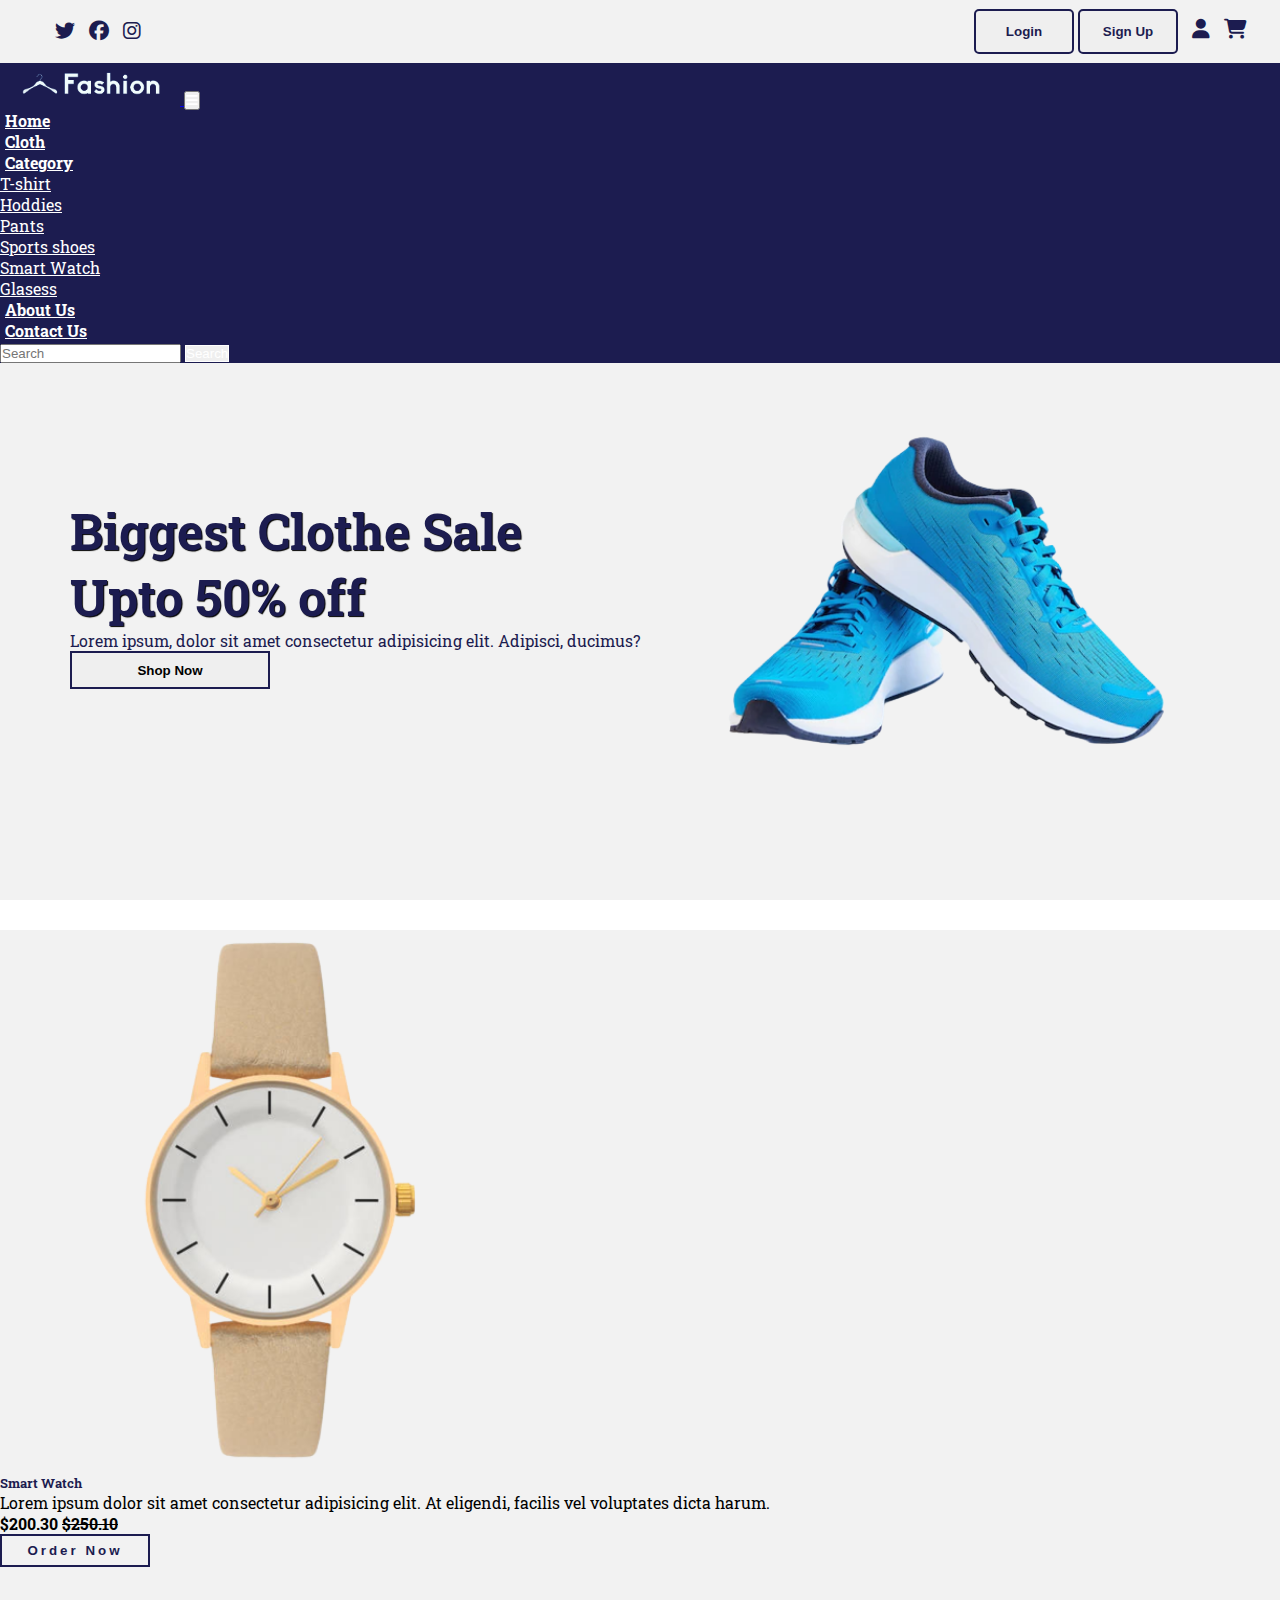
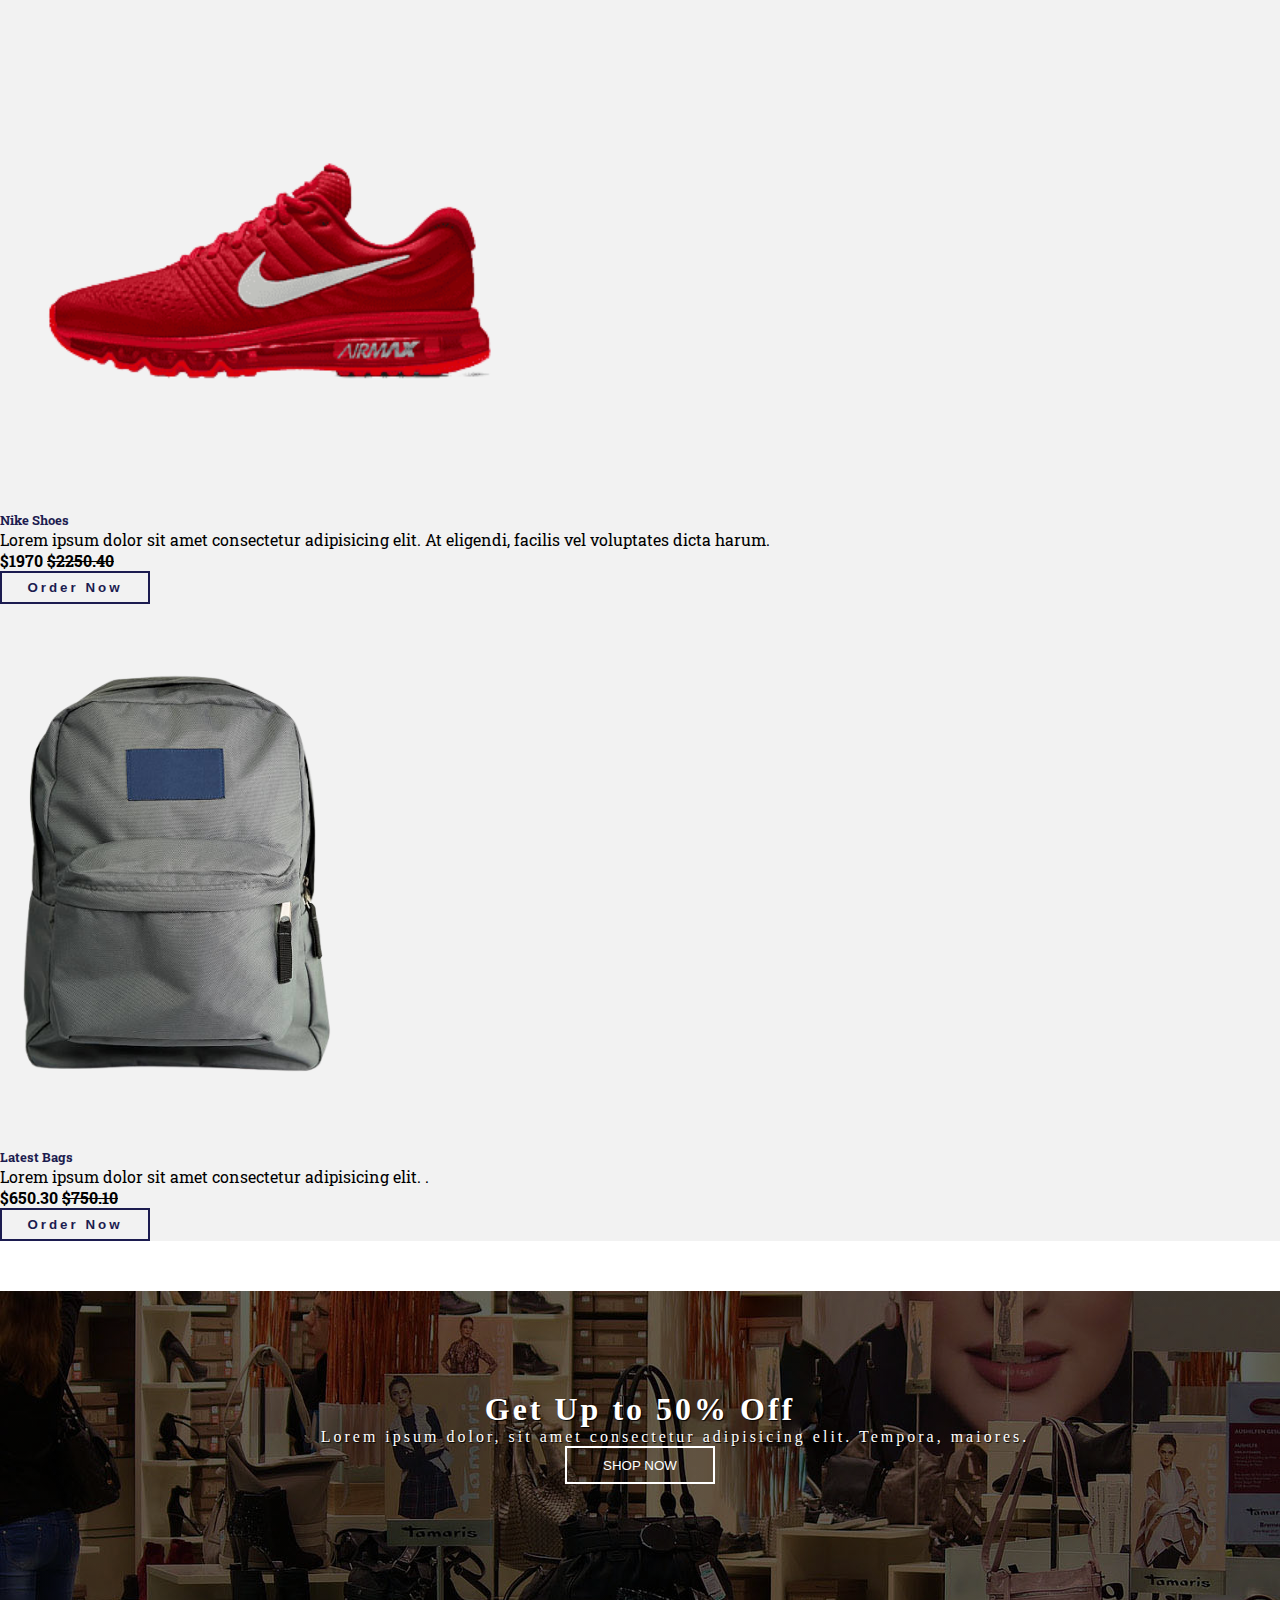
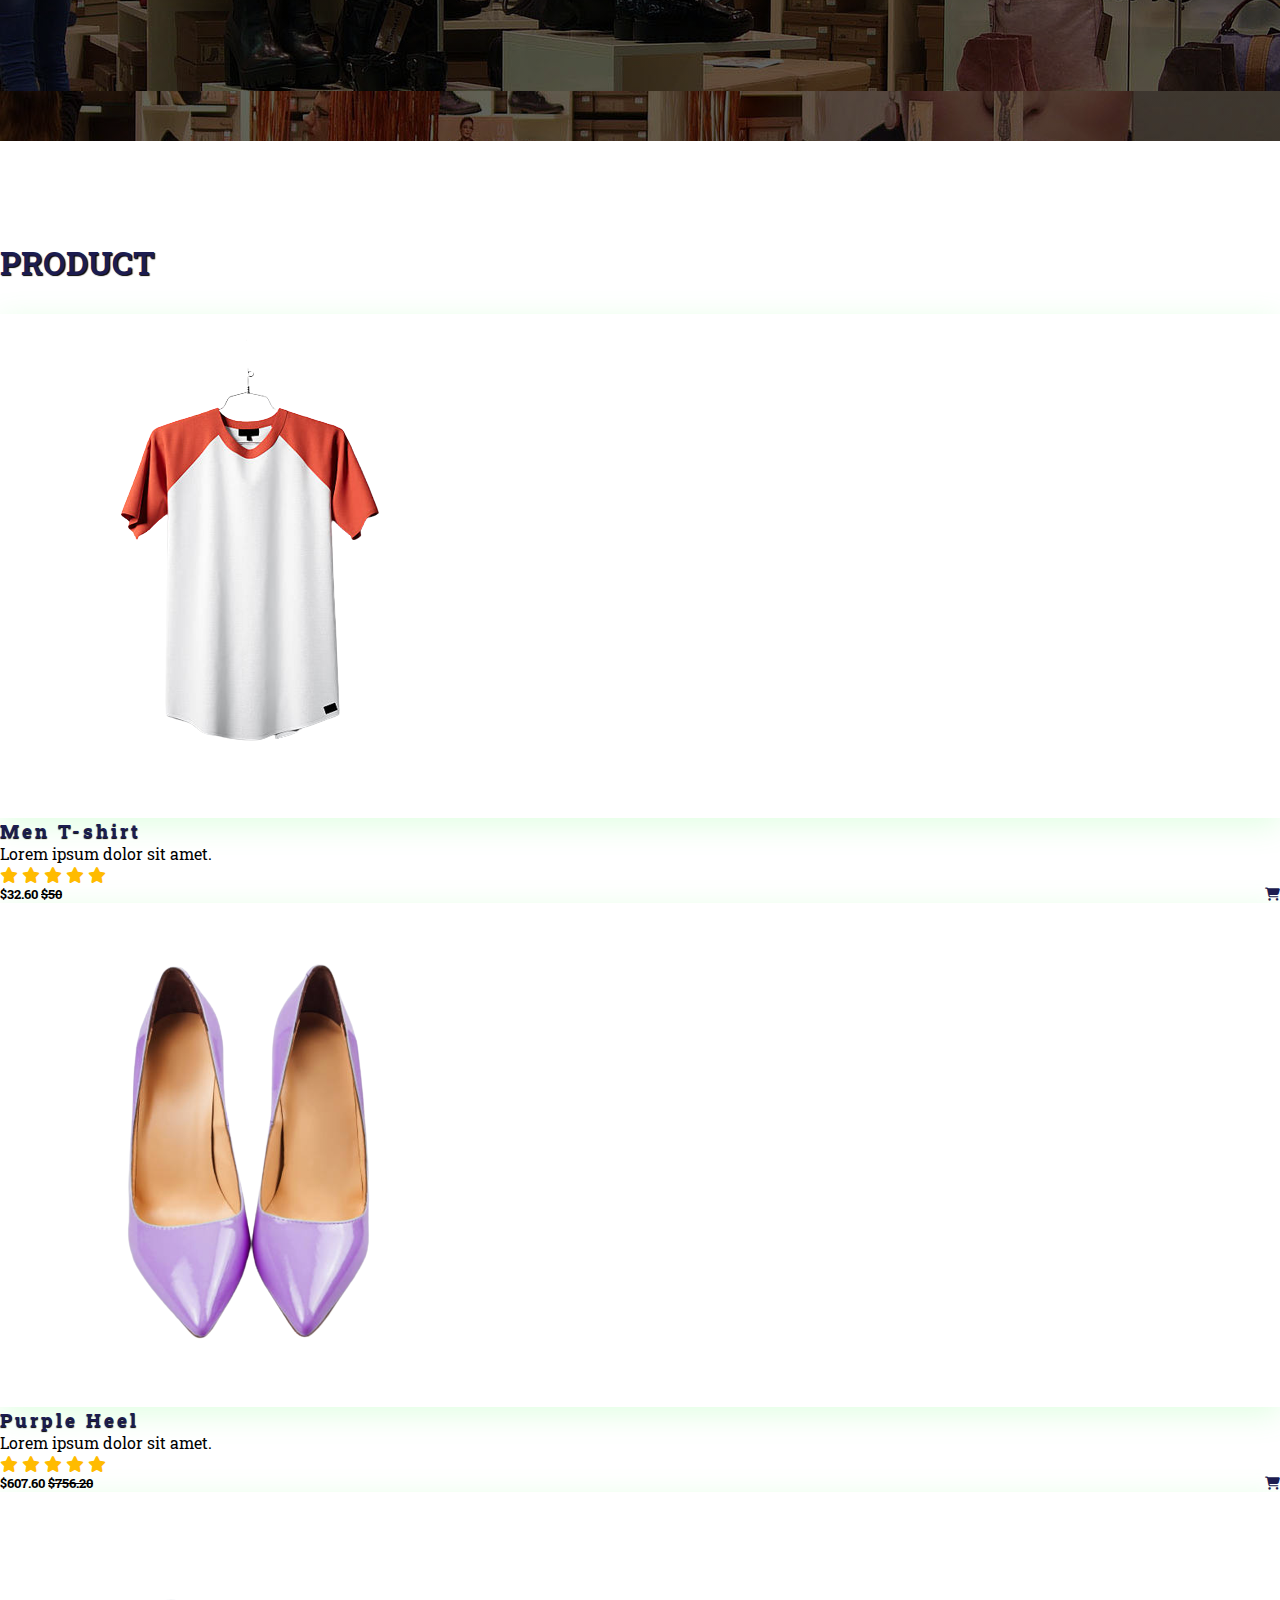
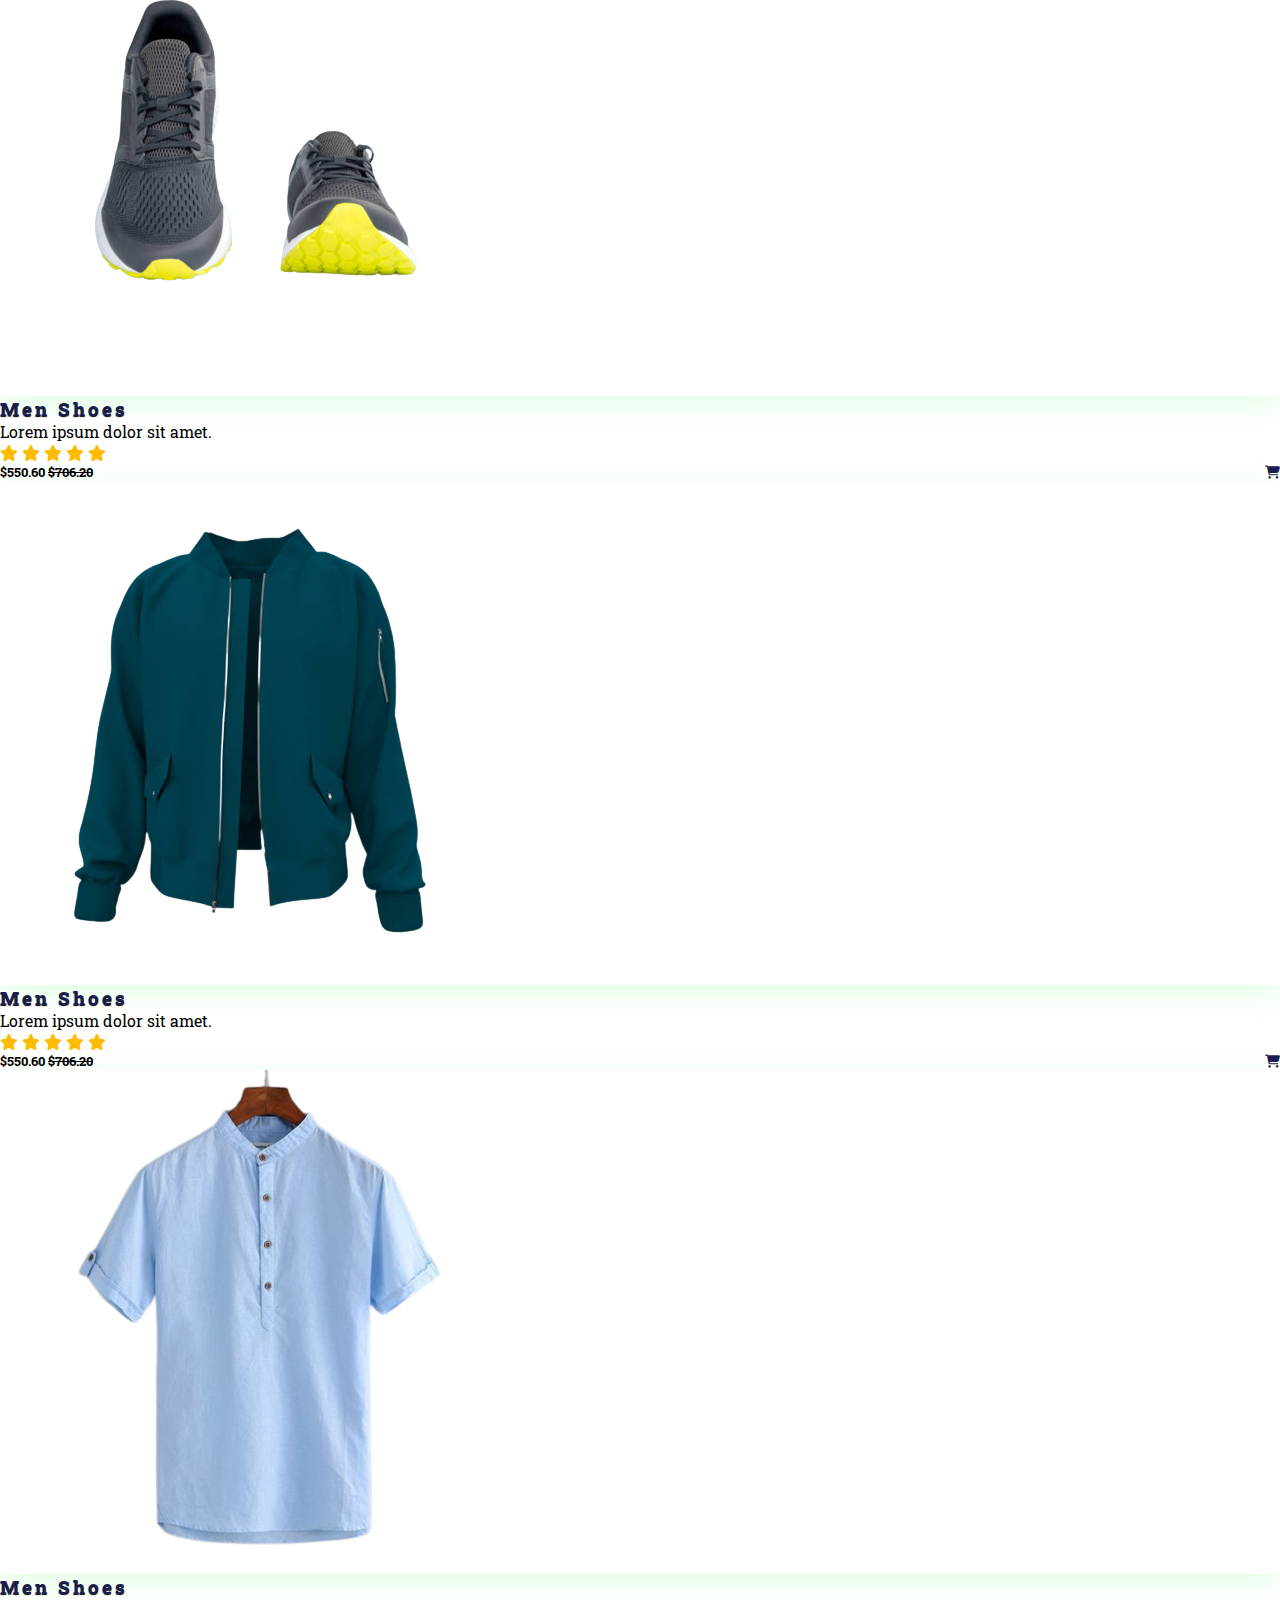
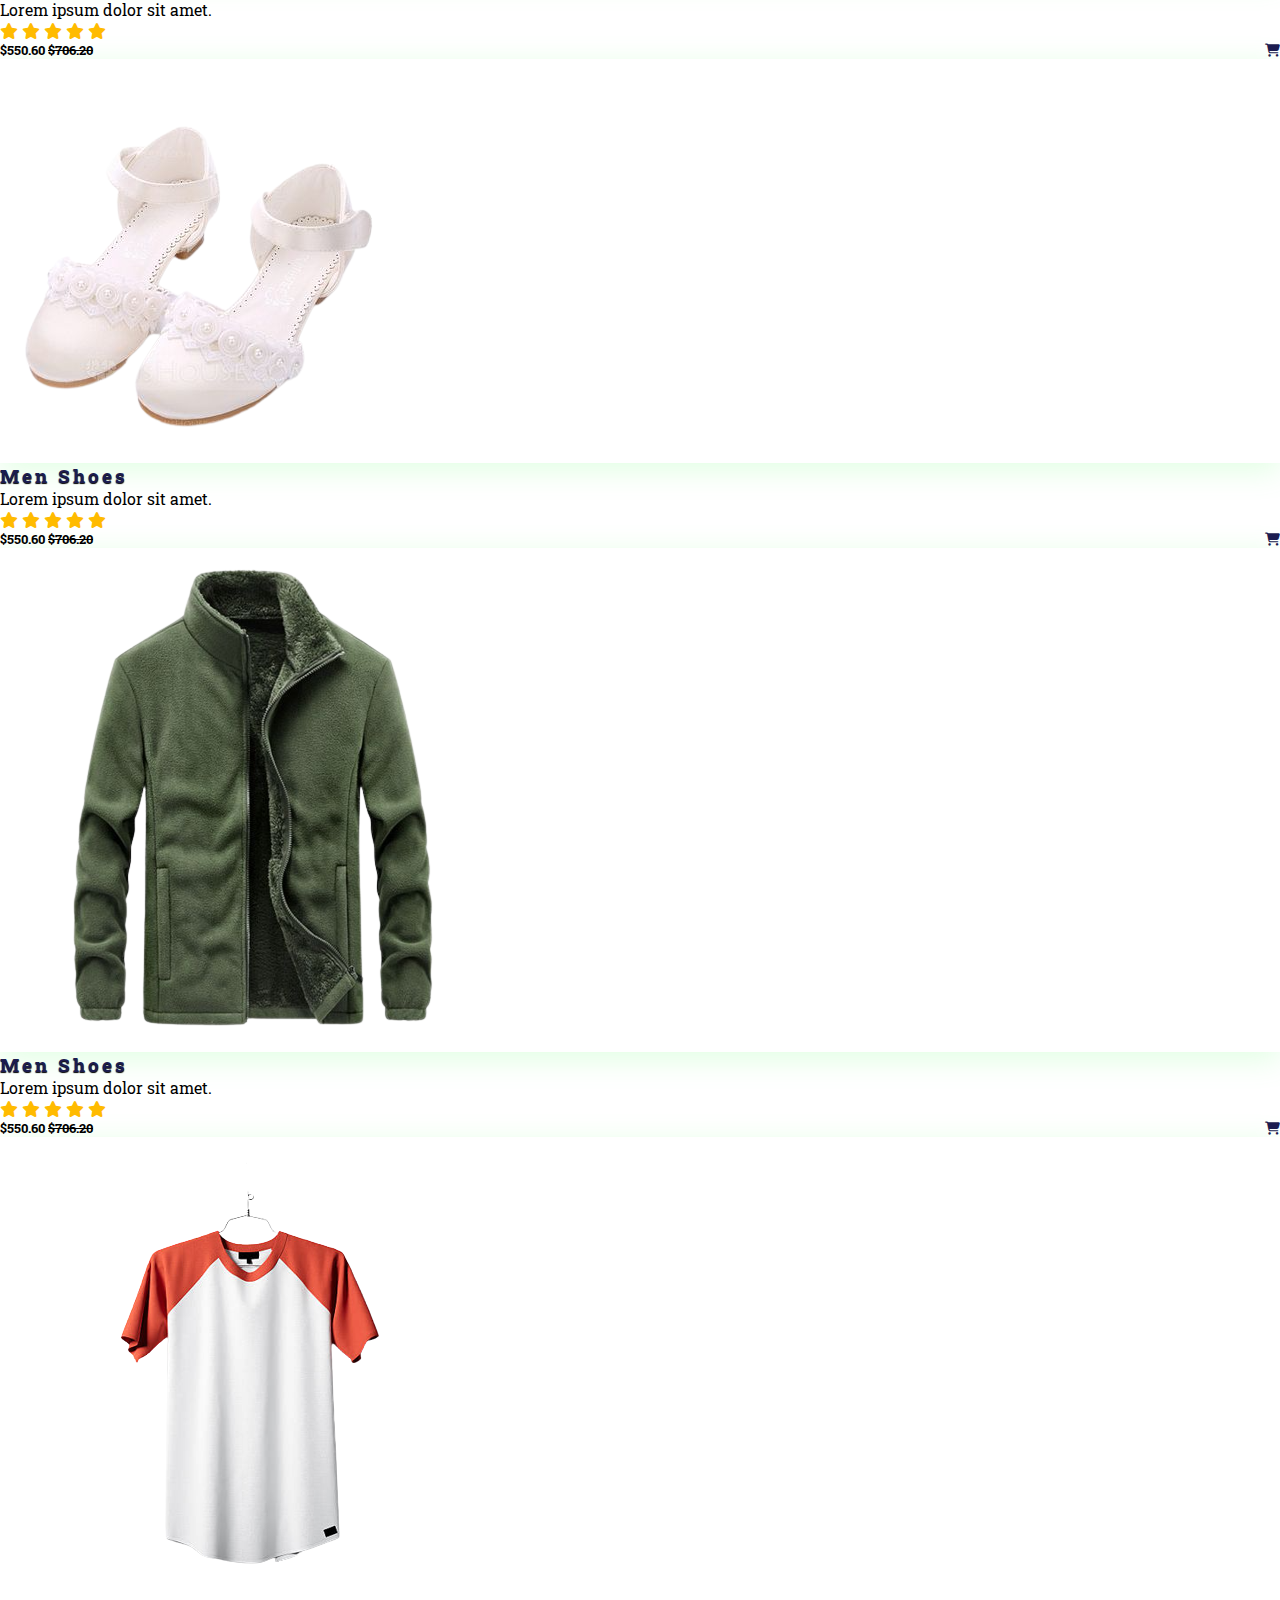
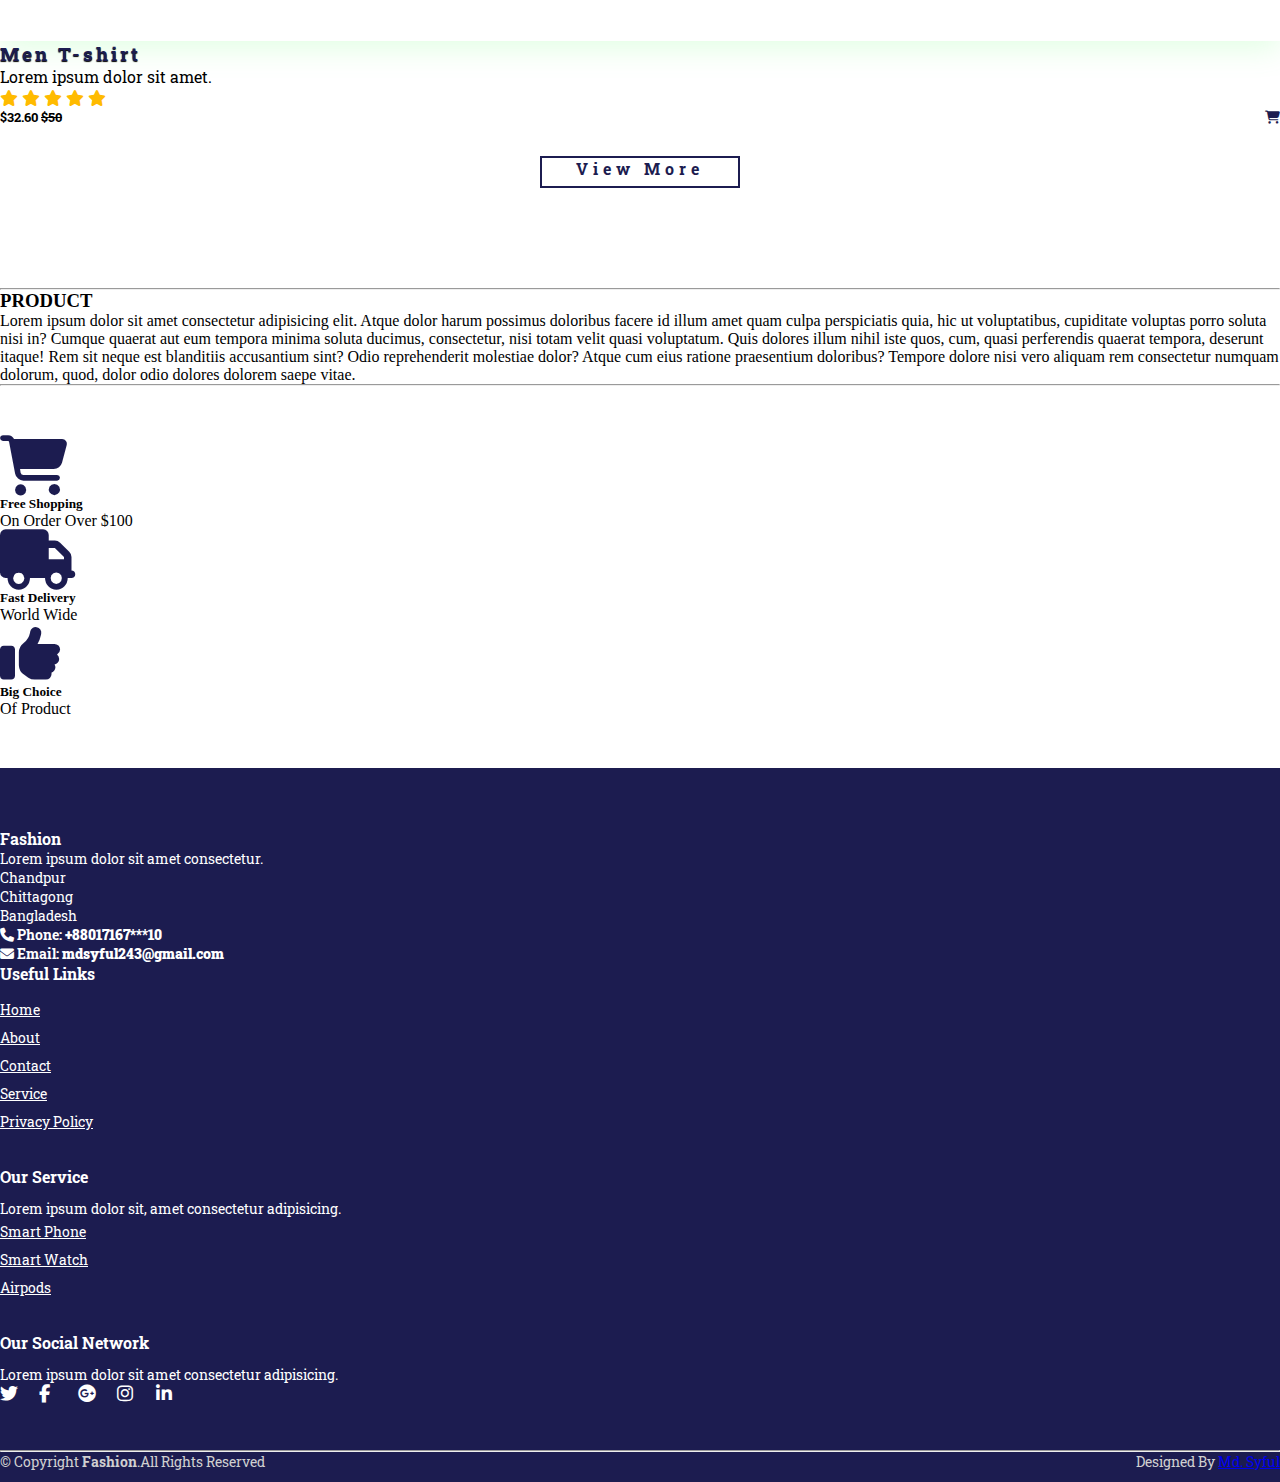
==== commit c6ab3a25: "footer done" ====
--- a/index.html
+++ b/index.html
@@ -421,14 +421,14 @@
                         <h3>Fashion</h3>
                         <p>Lorem ipsum dolor sit amet consectetur.</p>
                         <p>
-                            Karchi <br> <br>
-                            Sindh <br><br>
-                            pakistan 
+                            Chandpur <br>
+                            Chittagong <br>
+                            Bangladesh 
                         </p>
                         <strong><i class="fas fa-phone"></i> Phone: <strong>+88017167***10</strong></strong><br>
                         <b><i class="fa-solid fa-envelope"></i> Email: <b>mdsyful243@gmail.com</b></b>
                     </div>
-                    <div class="col-lg-3 col-md-6 footer-content">
+                    <div class="col-lg-3 col-md-6 footer-links">
                         <h4>Useful Links</h4>
                         <ul>
                             <li><a href="index.html">Home</a></li>
@@ -438,7 +438,7 @@
                             <li><a href="#">Privacy Policy</a> </li>
                         </ul>
                     </div>
-                    <div class="col-lg-3 col-md-6 footer-content">
+                    <div class="col-lg-3 col-md-6 footer-links">
                         <h4>Our Service</h4>
                         <p>Lorem ipsum dolor sit, amet consectetur adipisicing.</p>
                         <ul>
--- a/style.css
+++ b/style.css
@@ -427,4 +427,44 @@
     position: relative;
     padding-bottom: 12px;
 }
+#footer .footer-top .footer-links{
+    margin-bottom: 30px;
+}
+#footer .footer-top .footer-links ul{
+    list-style: none;
+    padding: 0;
+    margin: 0;
+}
+#footer .footer-top .footer-links ul li{
+    padding-right: 10px 0;
+    display: flex;
+    align-items: center;
+}
+#footer .footer-top .footer-links ul li:first-child{
+    padding: 0;
+}
+#footer .footer-top .footer-links ul li a{
+    color: white;
+    line-height: 2;
+}
+#footer .footer-top .social-links a{
+    font-size: 18px;
+    display: inline-block;
+    color: white;
+    line-height: 1;
+    padding-right: 4px;
+    border-radius: 50px;
+    align-items: center;
+    width: 36px;
+    height: 36px;
+    transition: 0.5s ease;
+}
+#footer .copyright{
+    text-align: center;
+    float: left;
+}
+#footer .credits{
+    float: right;
+    text-align: center;
+}
 /* /footer content */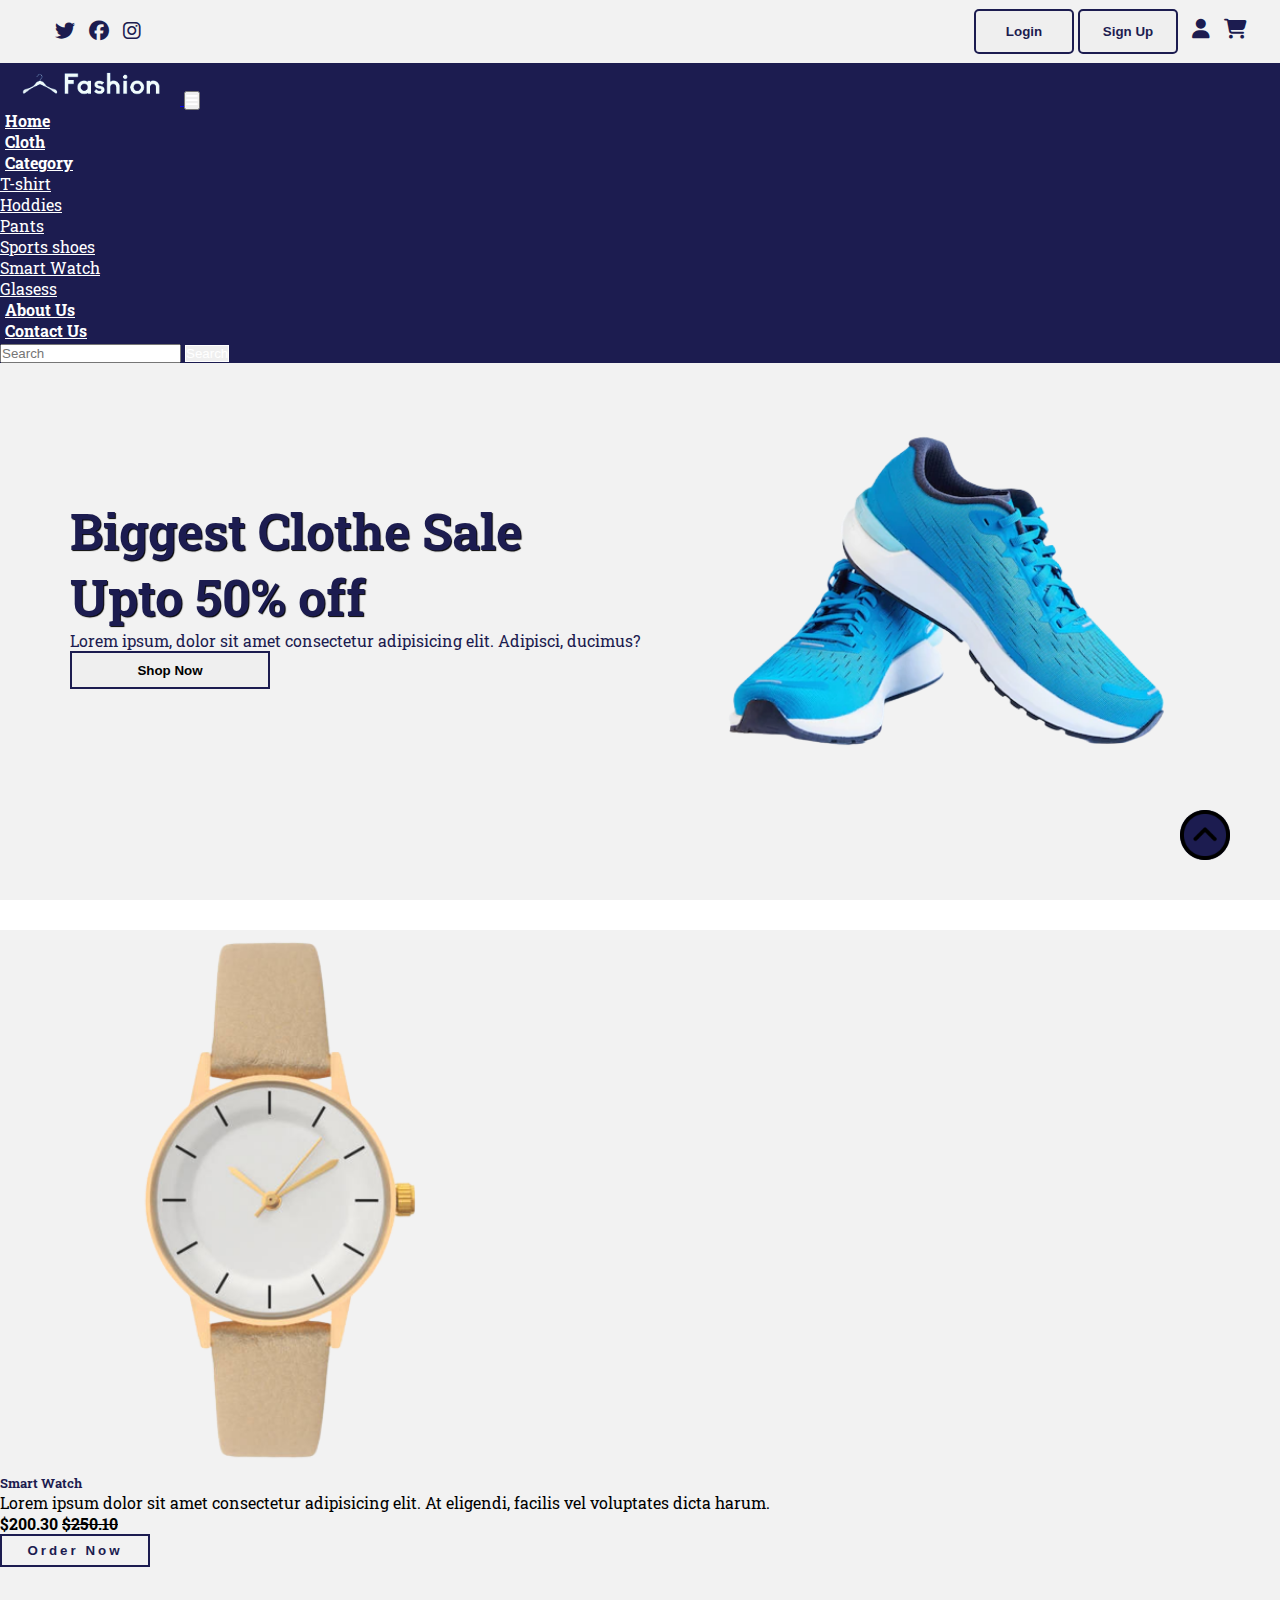
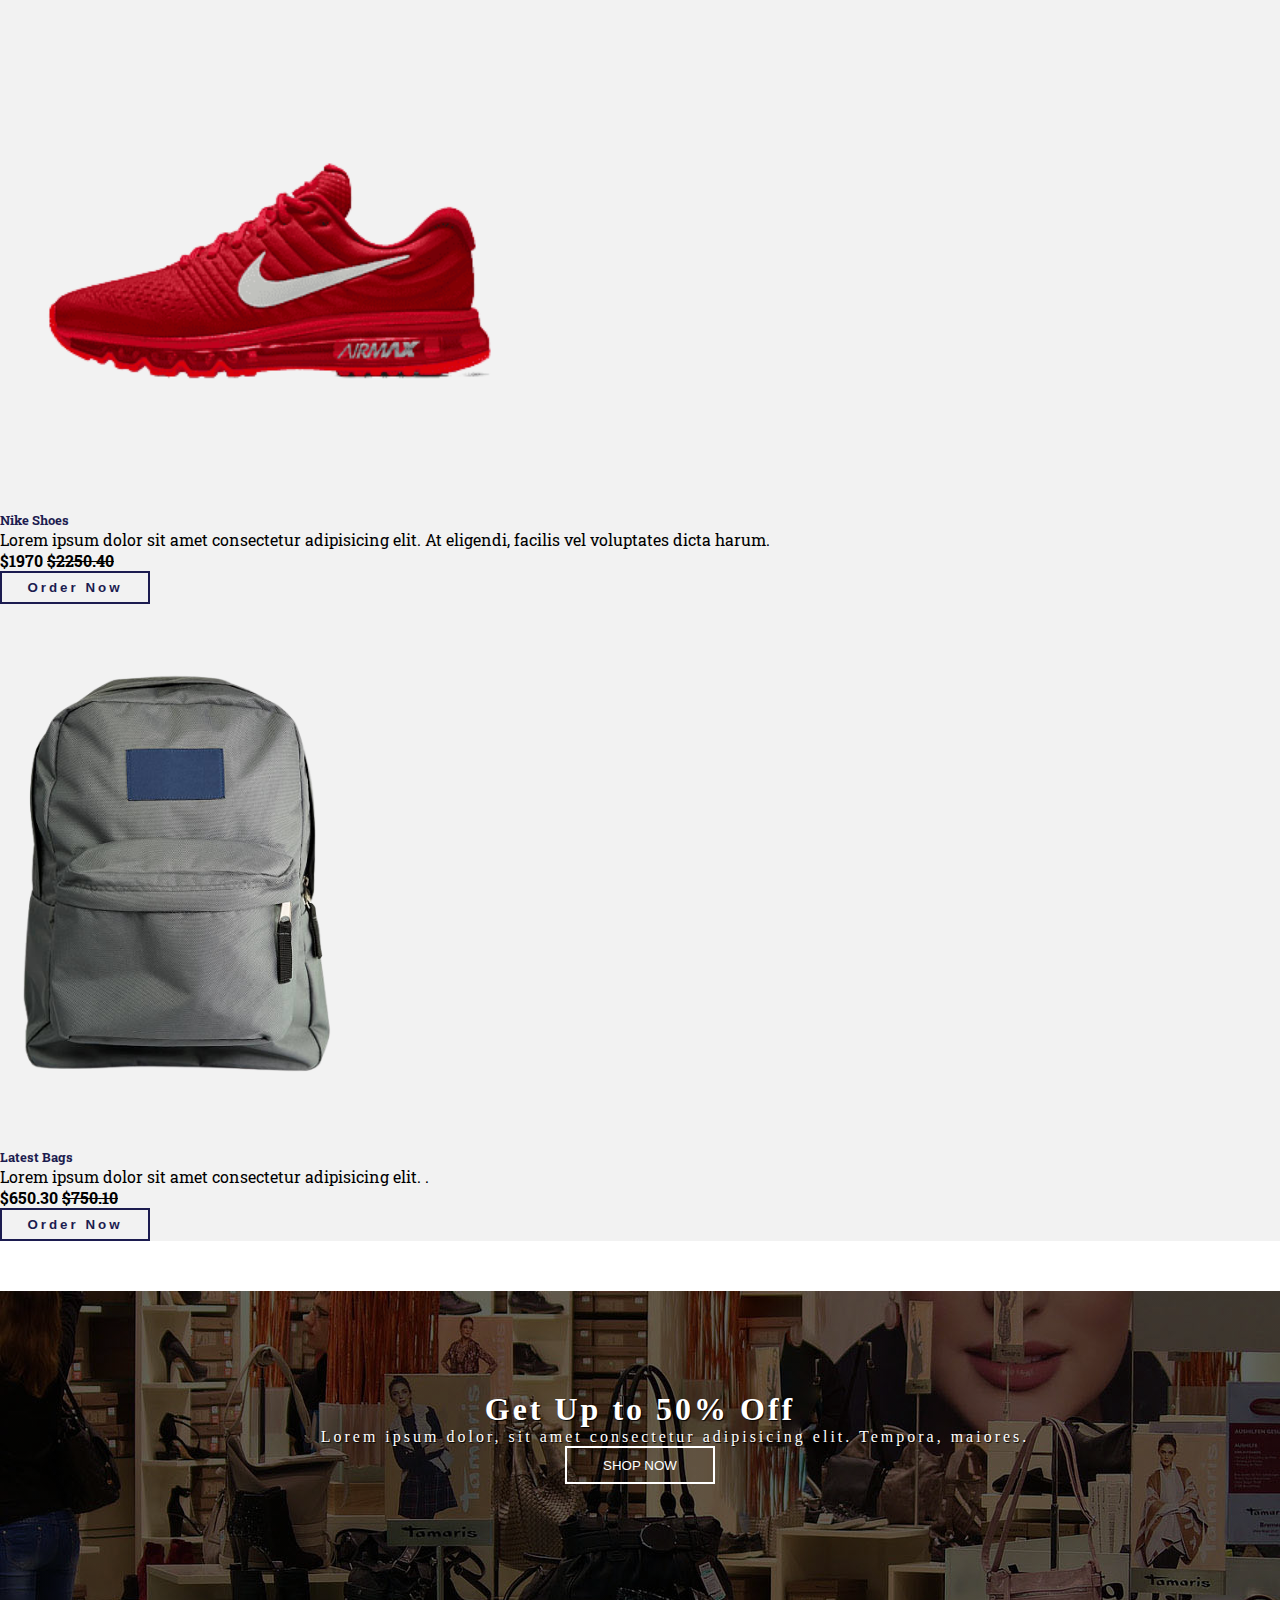
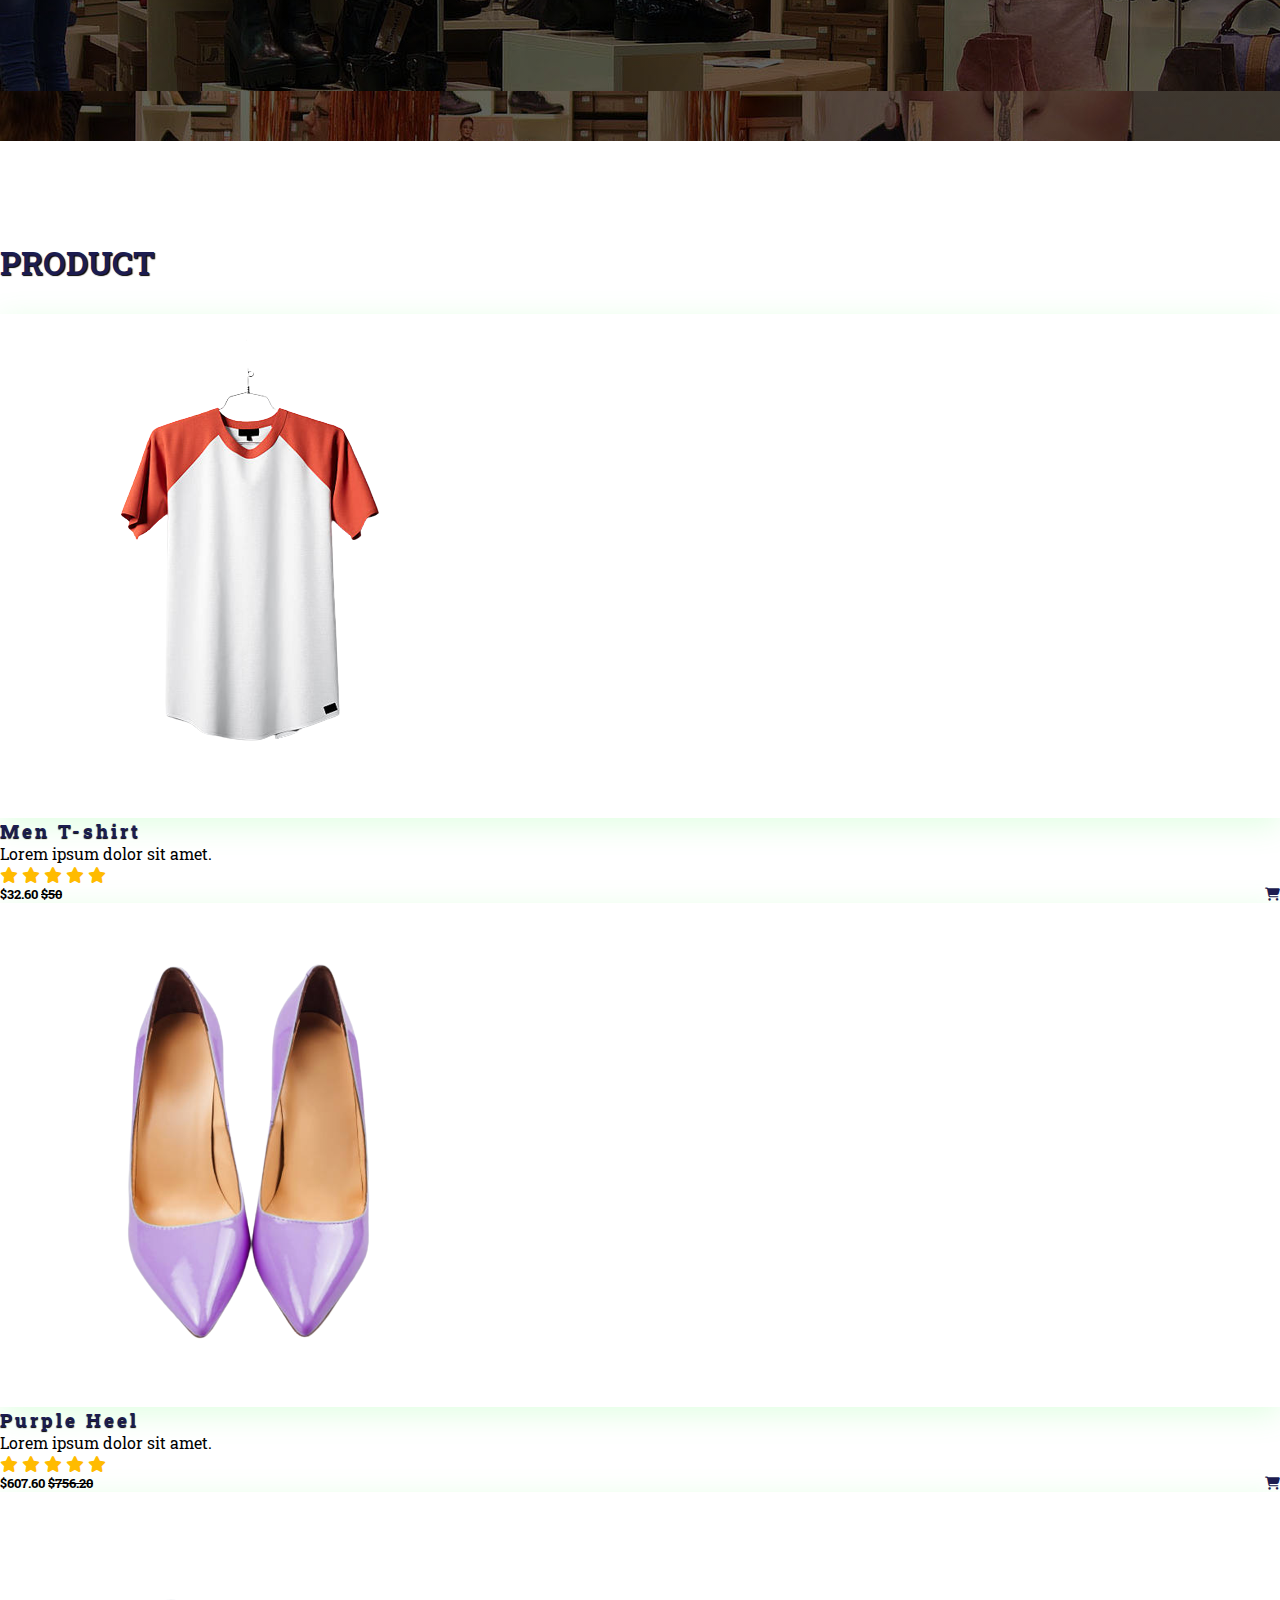
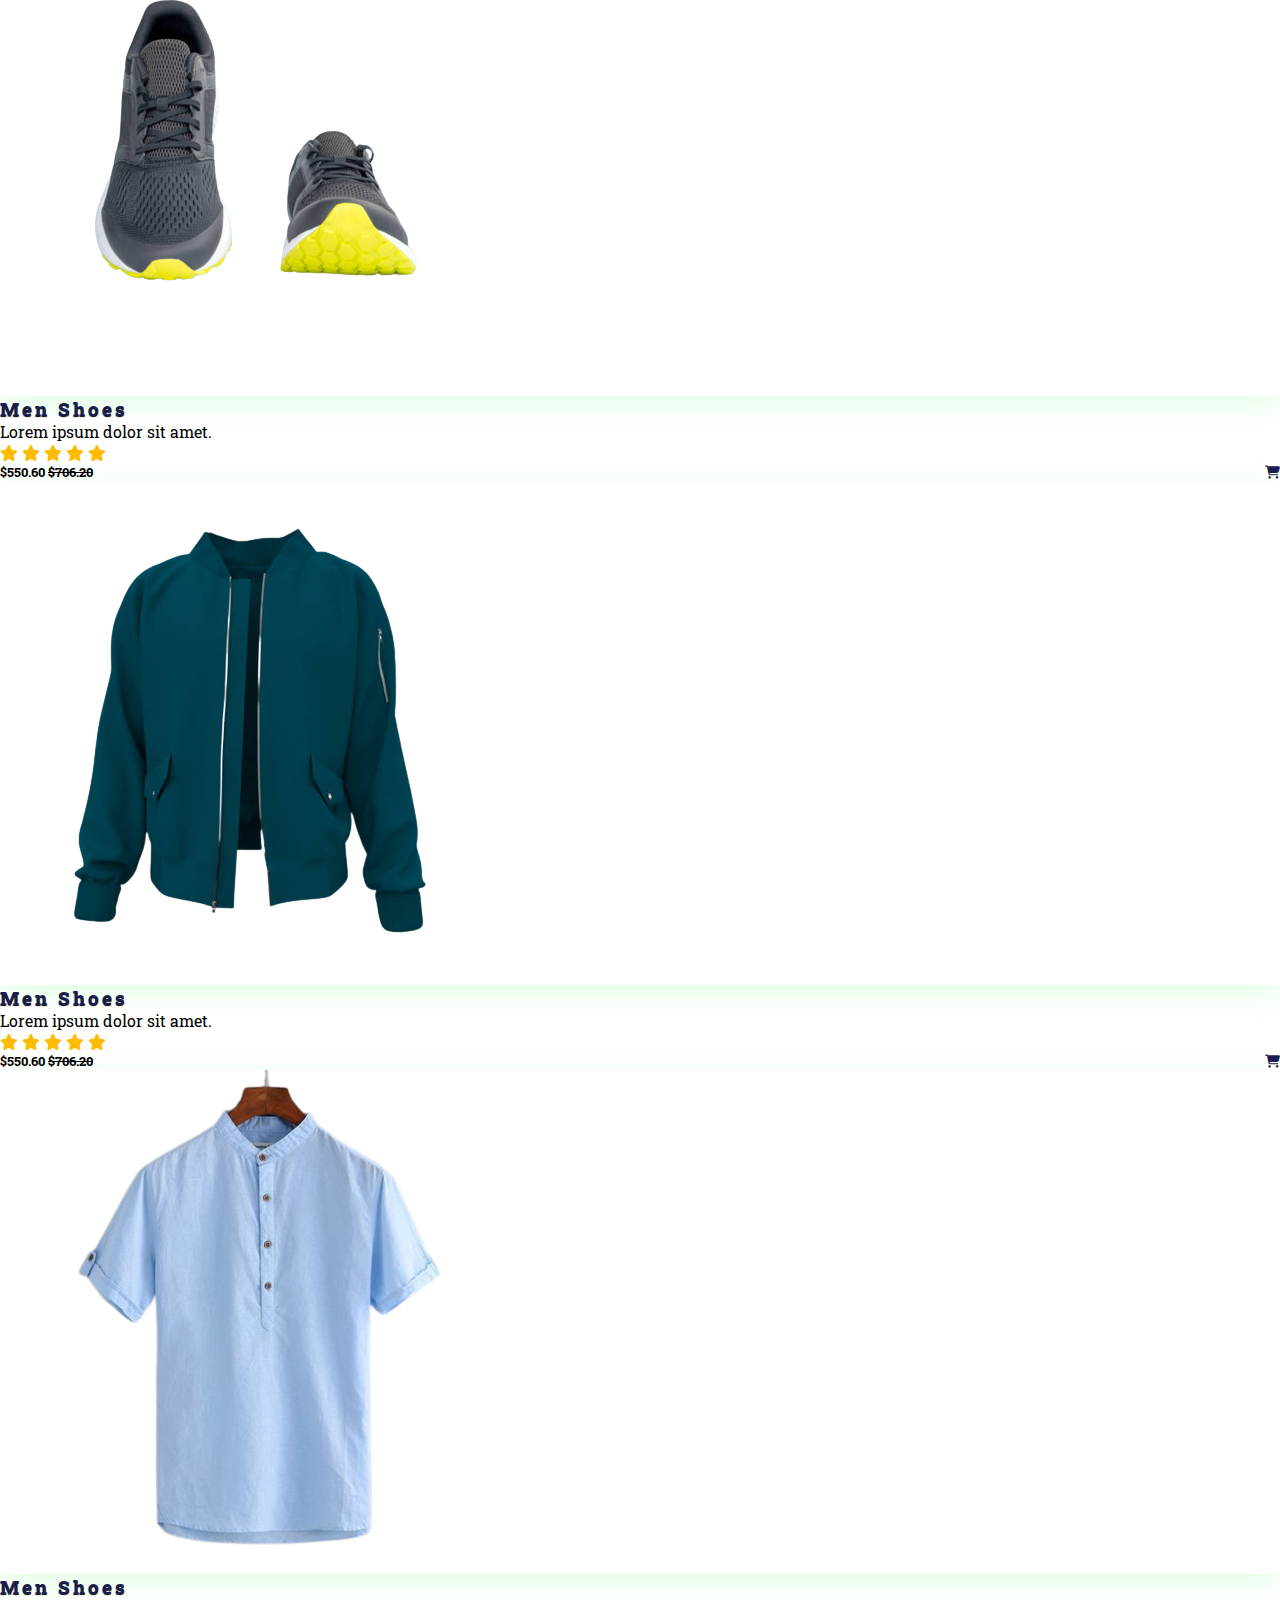
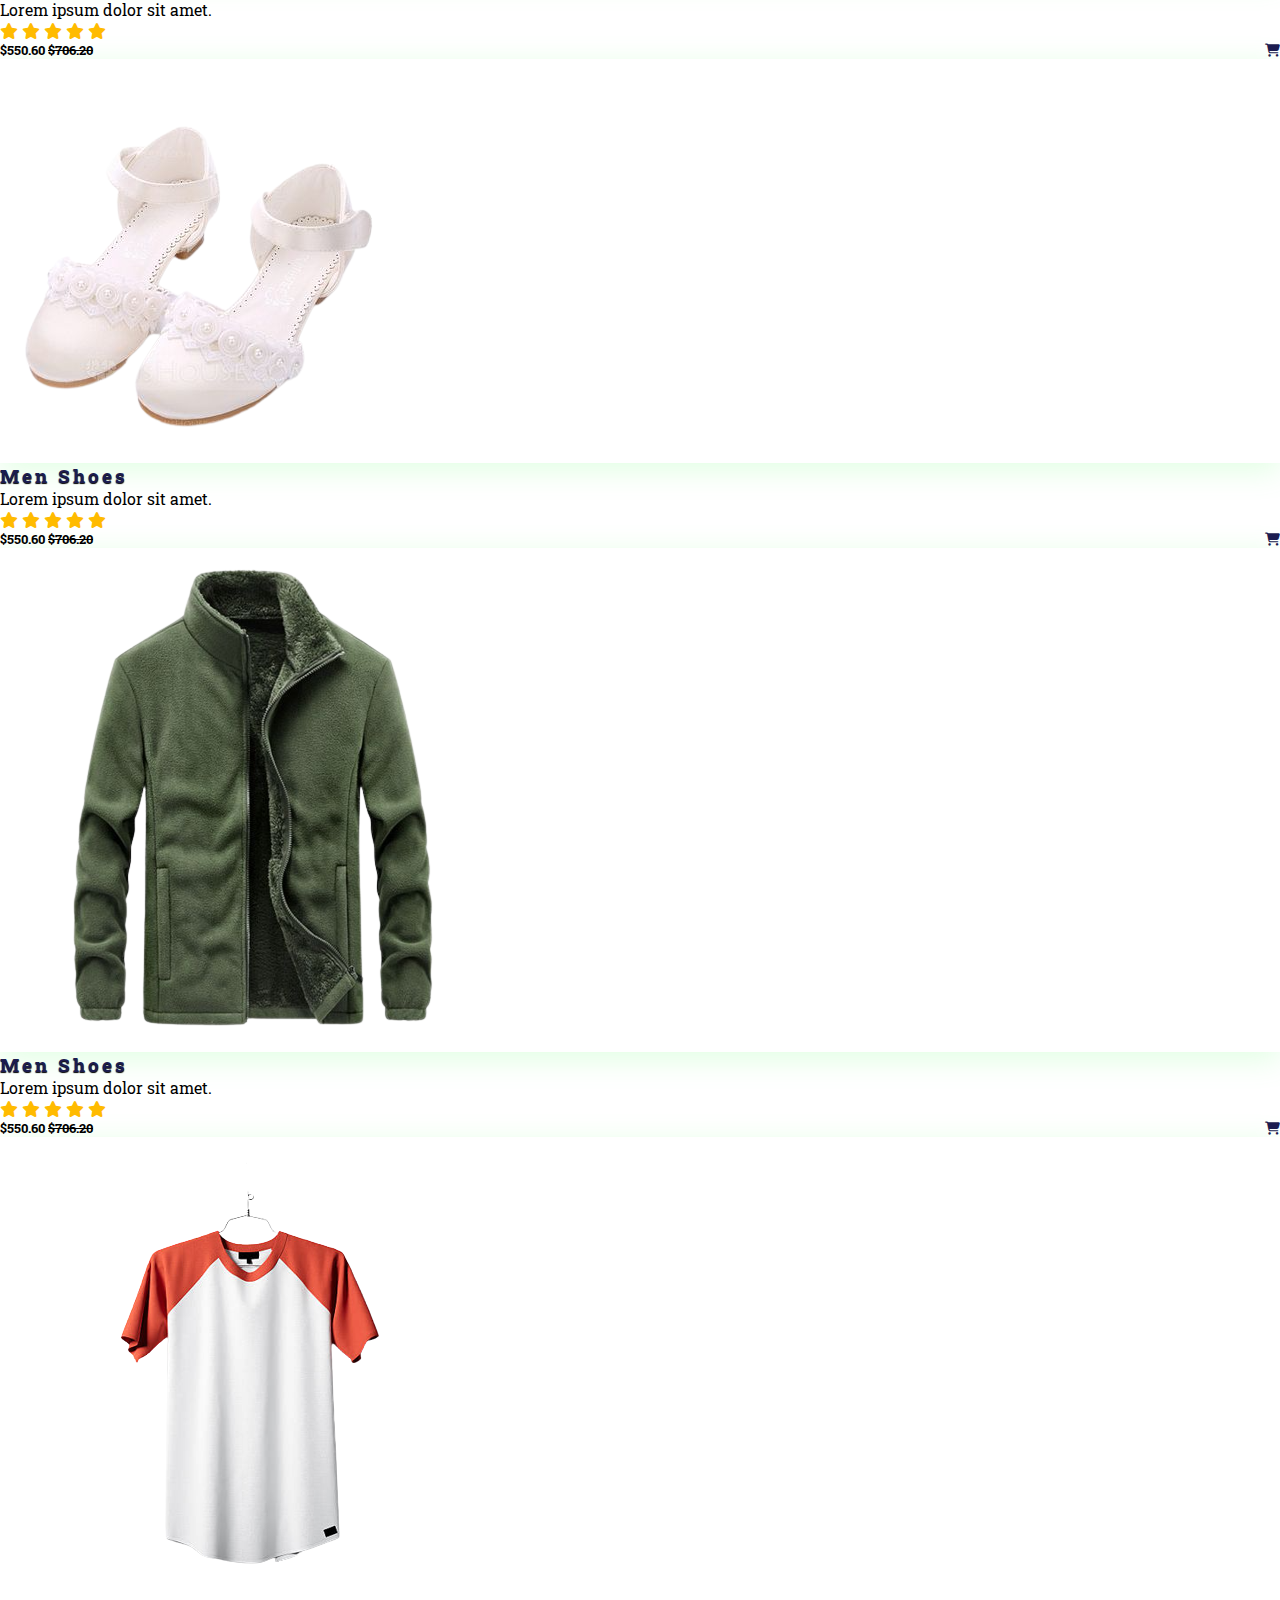
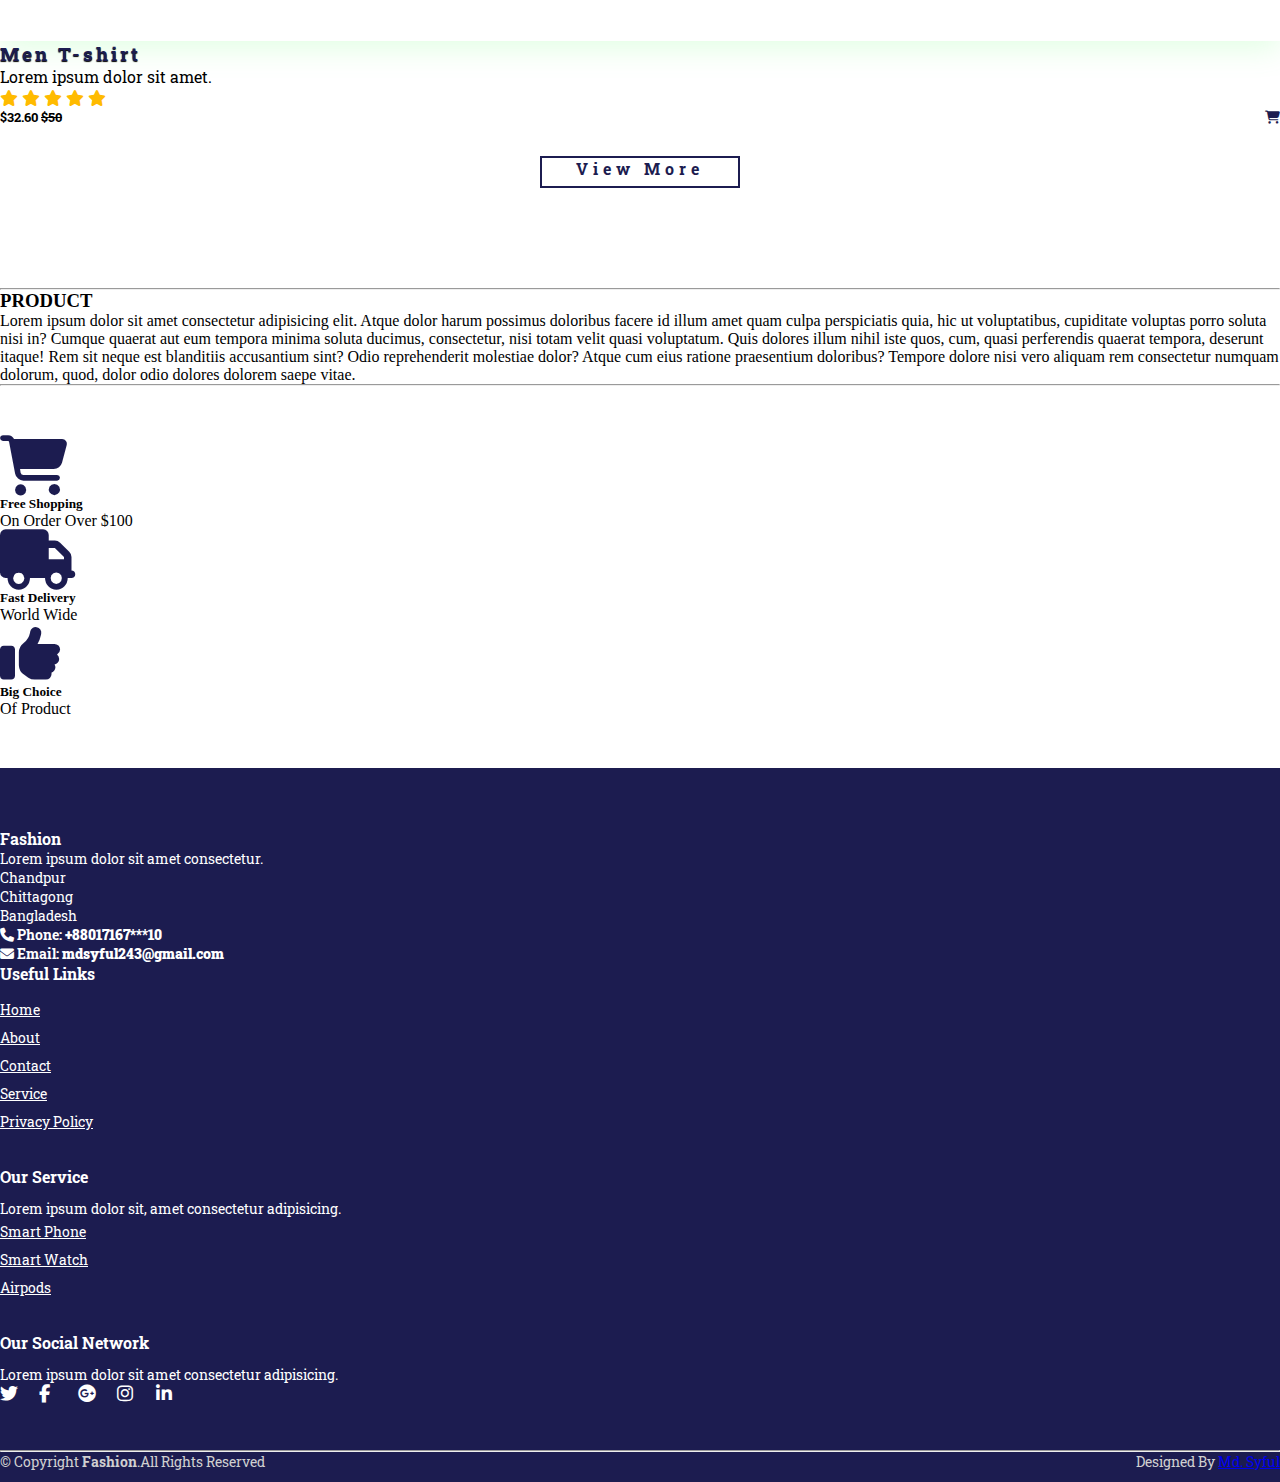
==== commit c2415b94: "Login and Sign up part design done" ====
--- a/index.html
+++ b/index.html
@@ -473,6 +473,7 @@
     </footer>
     <!-- /footer -->
 
+    <a href="#" class="arrow"><i><img src="images/up-arrow.png" alt="arrow img" width="50px"></i></a>
 
 
     
--- a/style.css
+++ b/style.css
@@ -467,4 +467,109 @@
     float: right;
     text-align: center;
 }
-/* /footer content */+/* /footer content */
+
+html{
+    scroll-behavior: smooth;
+}
+.arrow{
+    position: fixed;
+    background-color: #1c1c50;
+    border-radius: 50px;
+    height: 50px;
+    bottom: 40px;
+    right: 50px;
+    text-decoration: none;
+    align-items: center;
+    line-height: 50px;
+}
+
+        /* login part */
+
+.login{
+    width: 50%;
+    margin: 20px;
+    font-family: "Roboto Slab", serif;      /* fonts */
+}
+#side1{
+    background-color: #1c1c50;
+    height: 76vh;
+    border-radius: 5px;
+    box-shadow: rgba(100, 1000, 111, 0.2) 0px 7px 29px 0px;
+}
+#side1 h3{
+    color: white;
+    font-weight: bold;
+    text-shadow: 1px 1px 1px black;
+    margin-top: 200px;
+    align-items: center;
+    text-align: center;
+}
+#side1 p{
+    color: white;
+    font-weight: bold;
+    align-items: center;
+    text-align: center;
+}
+#btn{
+    align-items: center;
+    text-align: center;
+    border: 2px solid white;
+    border-radius: 10px;
+}
+#btn a{
+    text-decoration: none;
+    color: white;
+}
+#side2{
+    background-color: white;
+    border-radius: 5px;
+    box-shadow: rgba(100, 1000, 111, 0.2) 0px 7px 29px 0px;
+    align-items: center;
+    text-align: center;
+}
+#side2 h3{
+    margin-top: 50px;
+    color: #1c1c50;
+    font-weight: bold;
+}
+#side2 .inp{
+    margin-top: 32px;
+}
+#side2 input{
+    width: 500px;
+    margin-top: 20px;
+    height: 36px;
+    align-items: center;
+}
+#side2 p{
+    margin-top: 20px;
+    cursor: pointer;
+}
+#side2 .icons i{
+    margin-left: 10px;
+    cursor: pointer;
+}
+#login{
+    margin-top: 10px;
+}
+#login button{
+    width: 200px;
+    height: 32px;
+    color: white;
+    background-color: #1c1c50;
+    border: none;
+    font-weight: bold;
+}
+@media screen and (max-width:992px){
+    #side2 input{
+        width: 300px;
+    }
+}
+@media screen and (max-width:330px){
+    #side2 input{
+        width: 200px;
+    }
+}
+
+        /* /login part */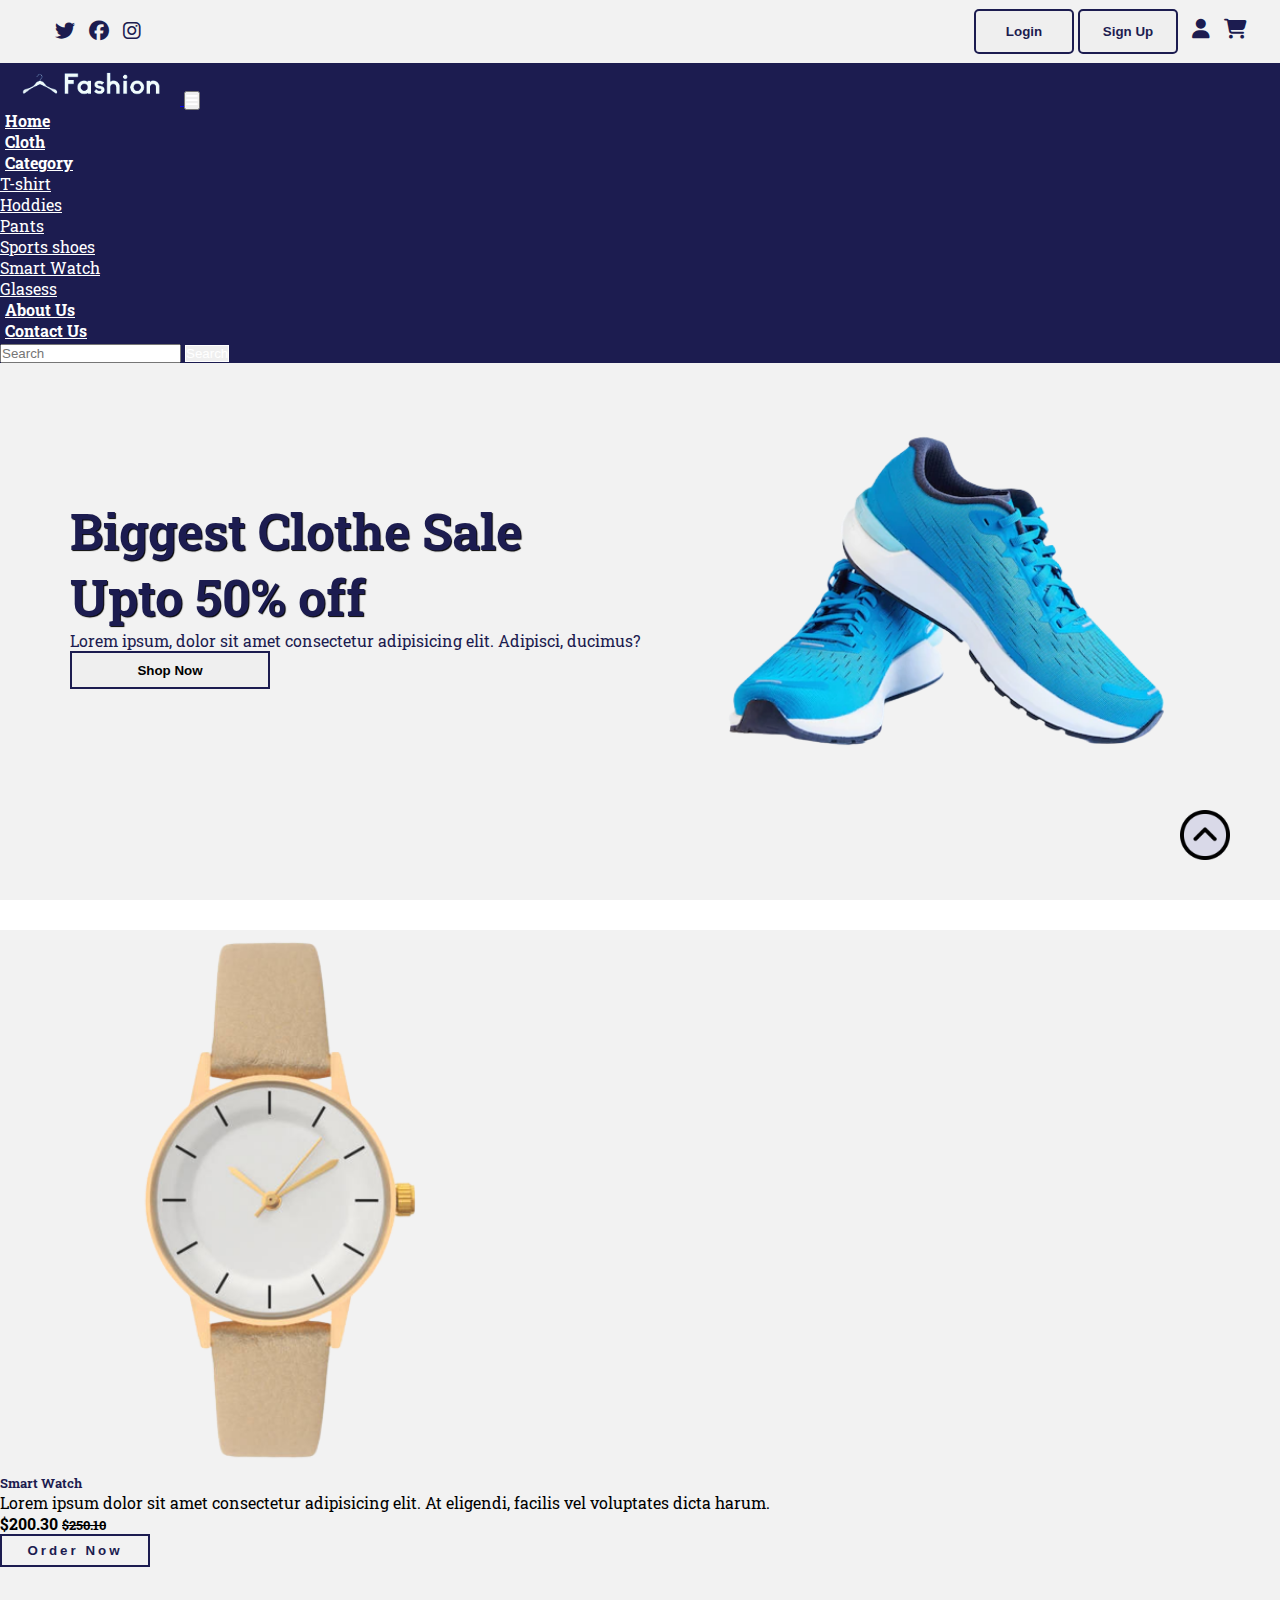
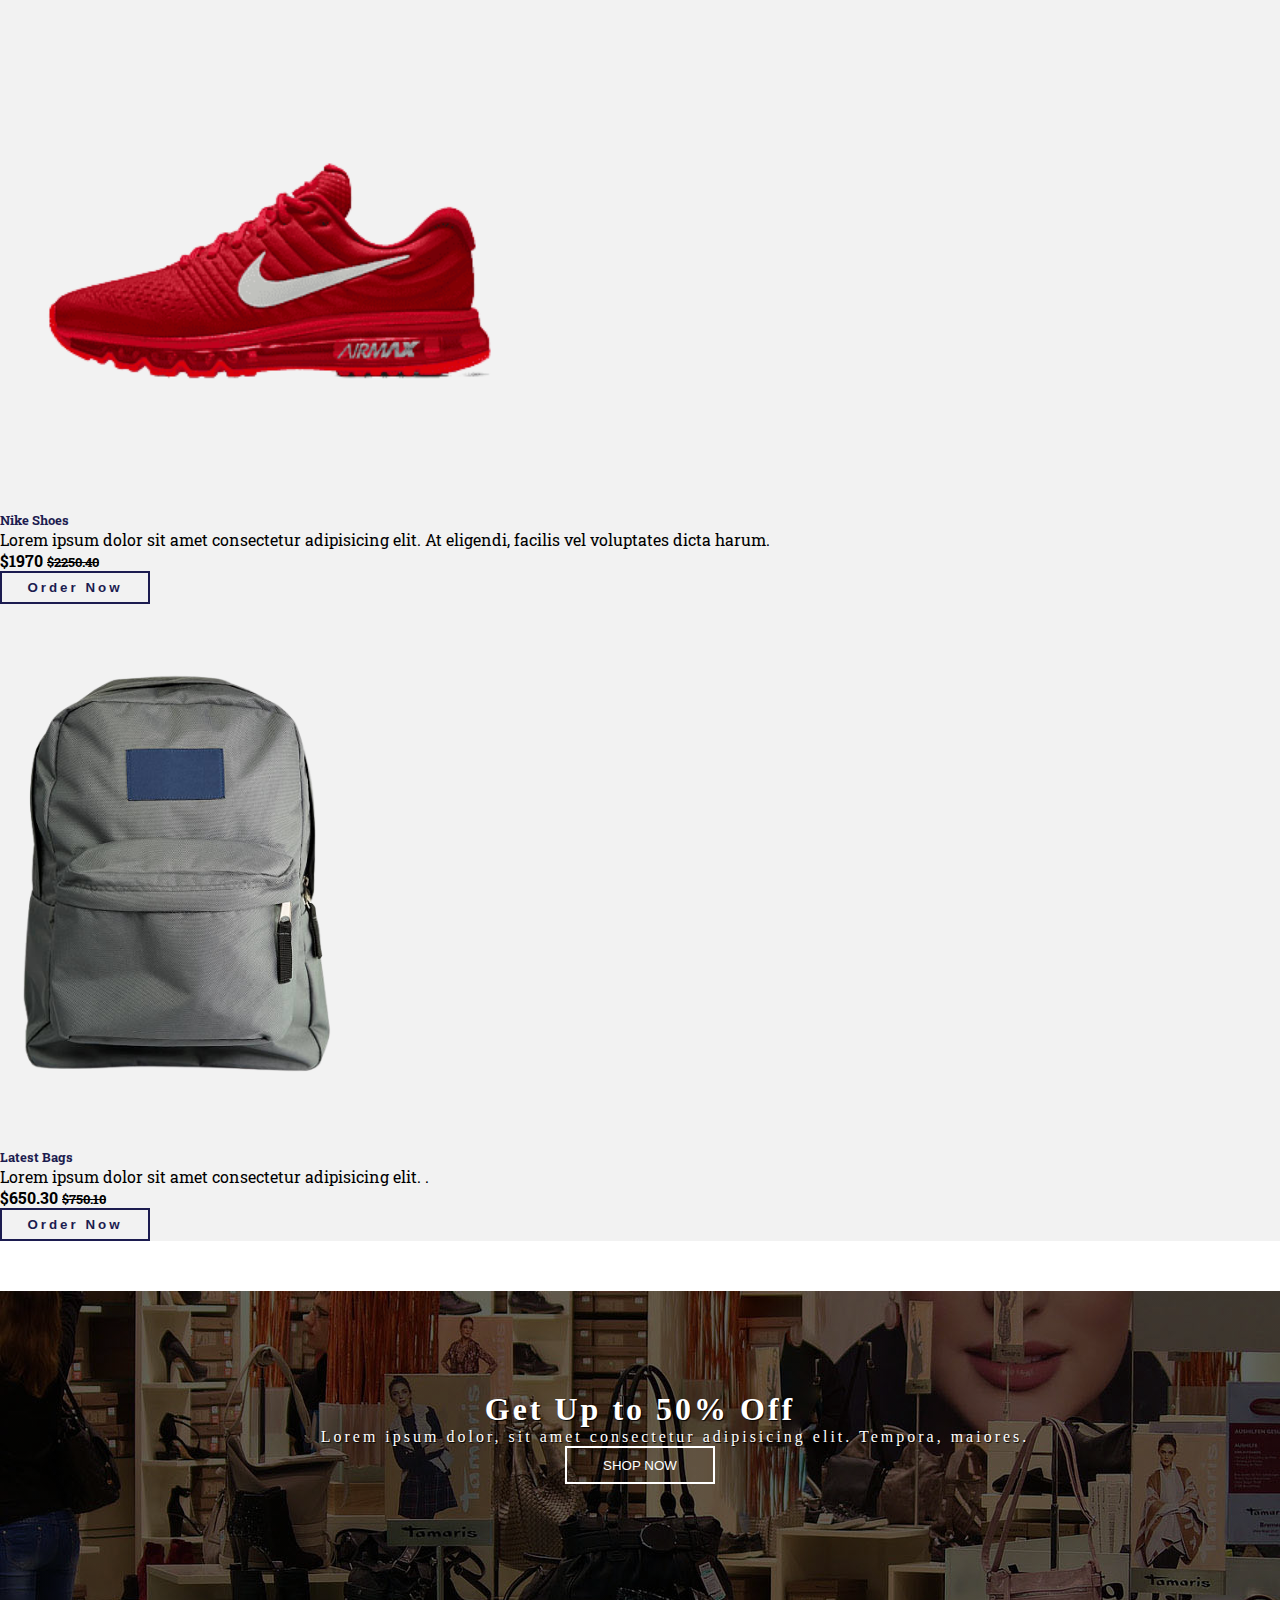
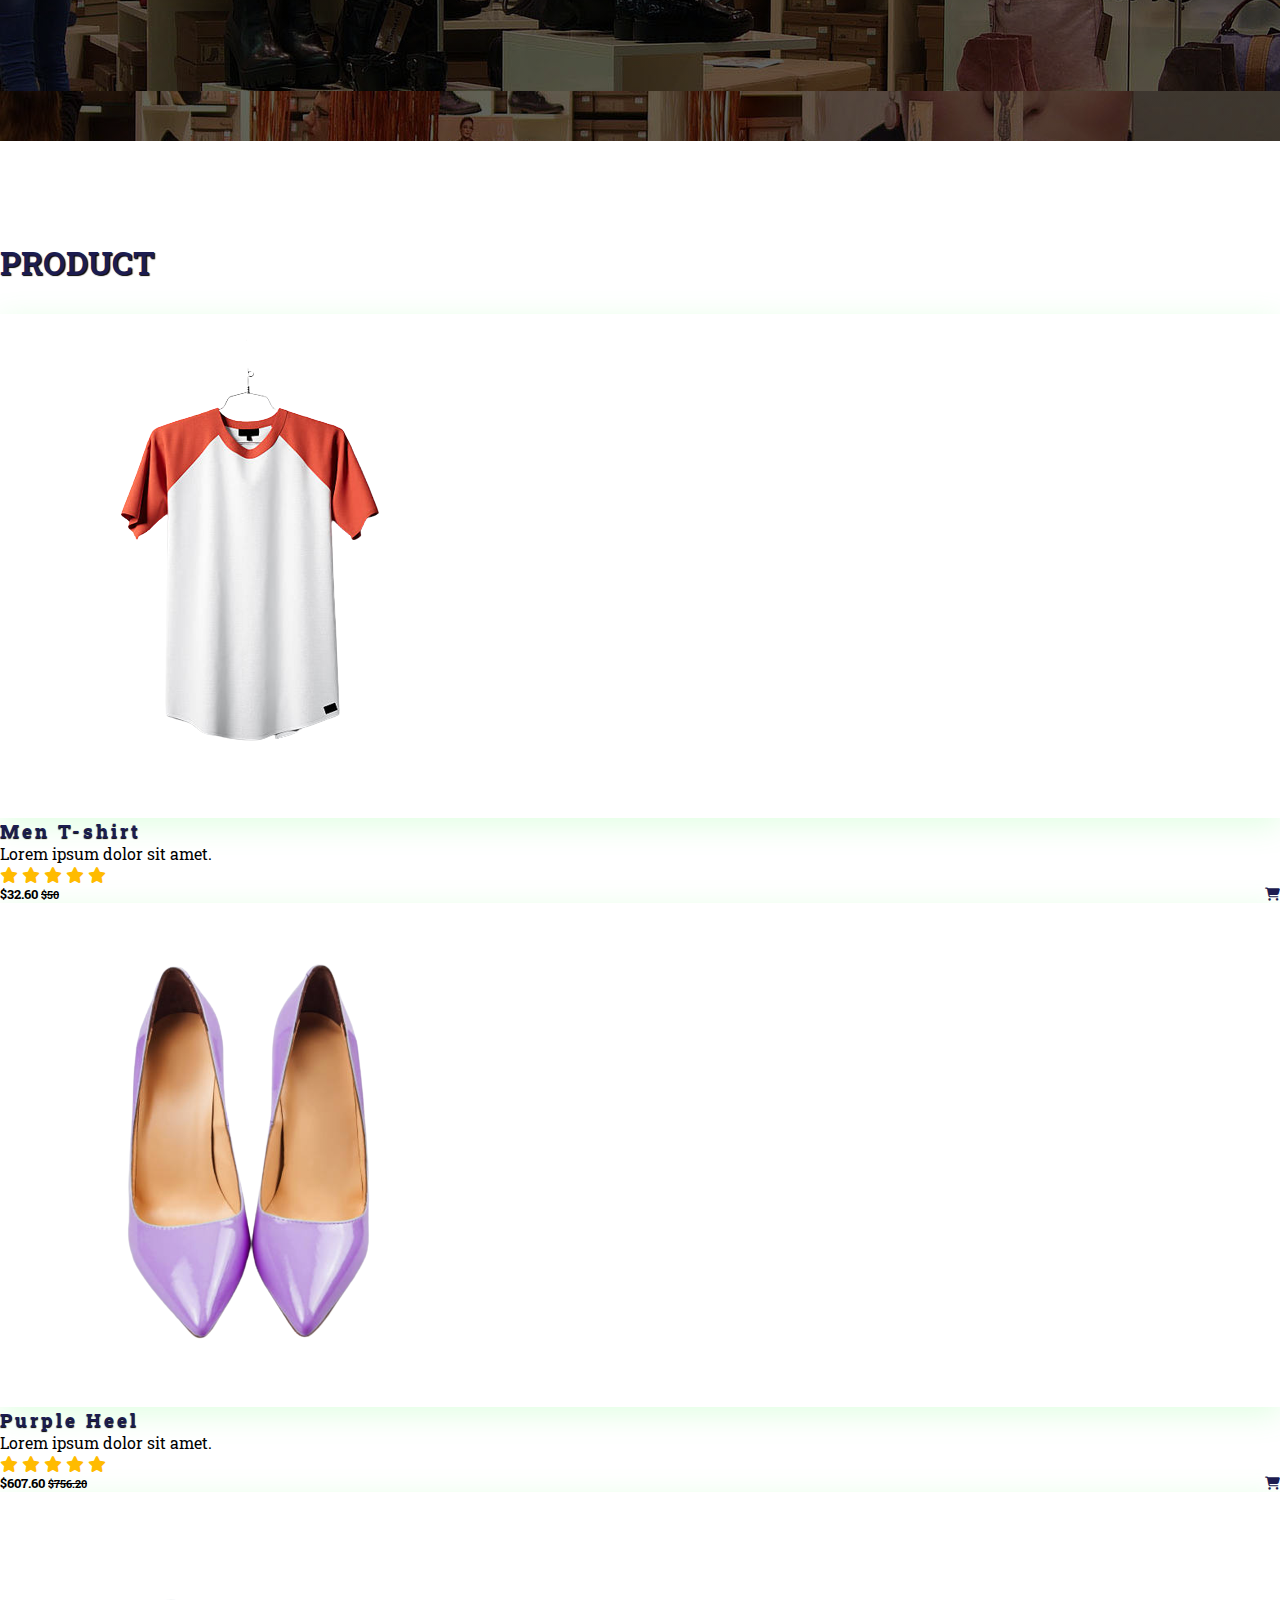
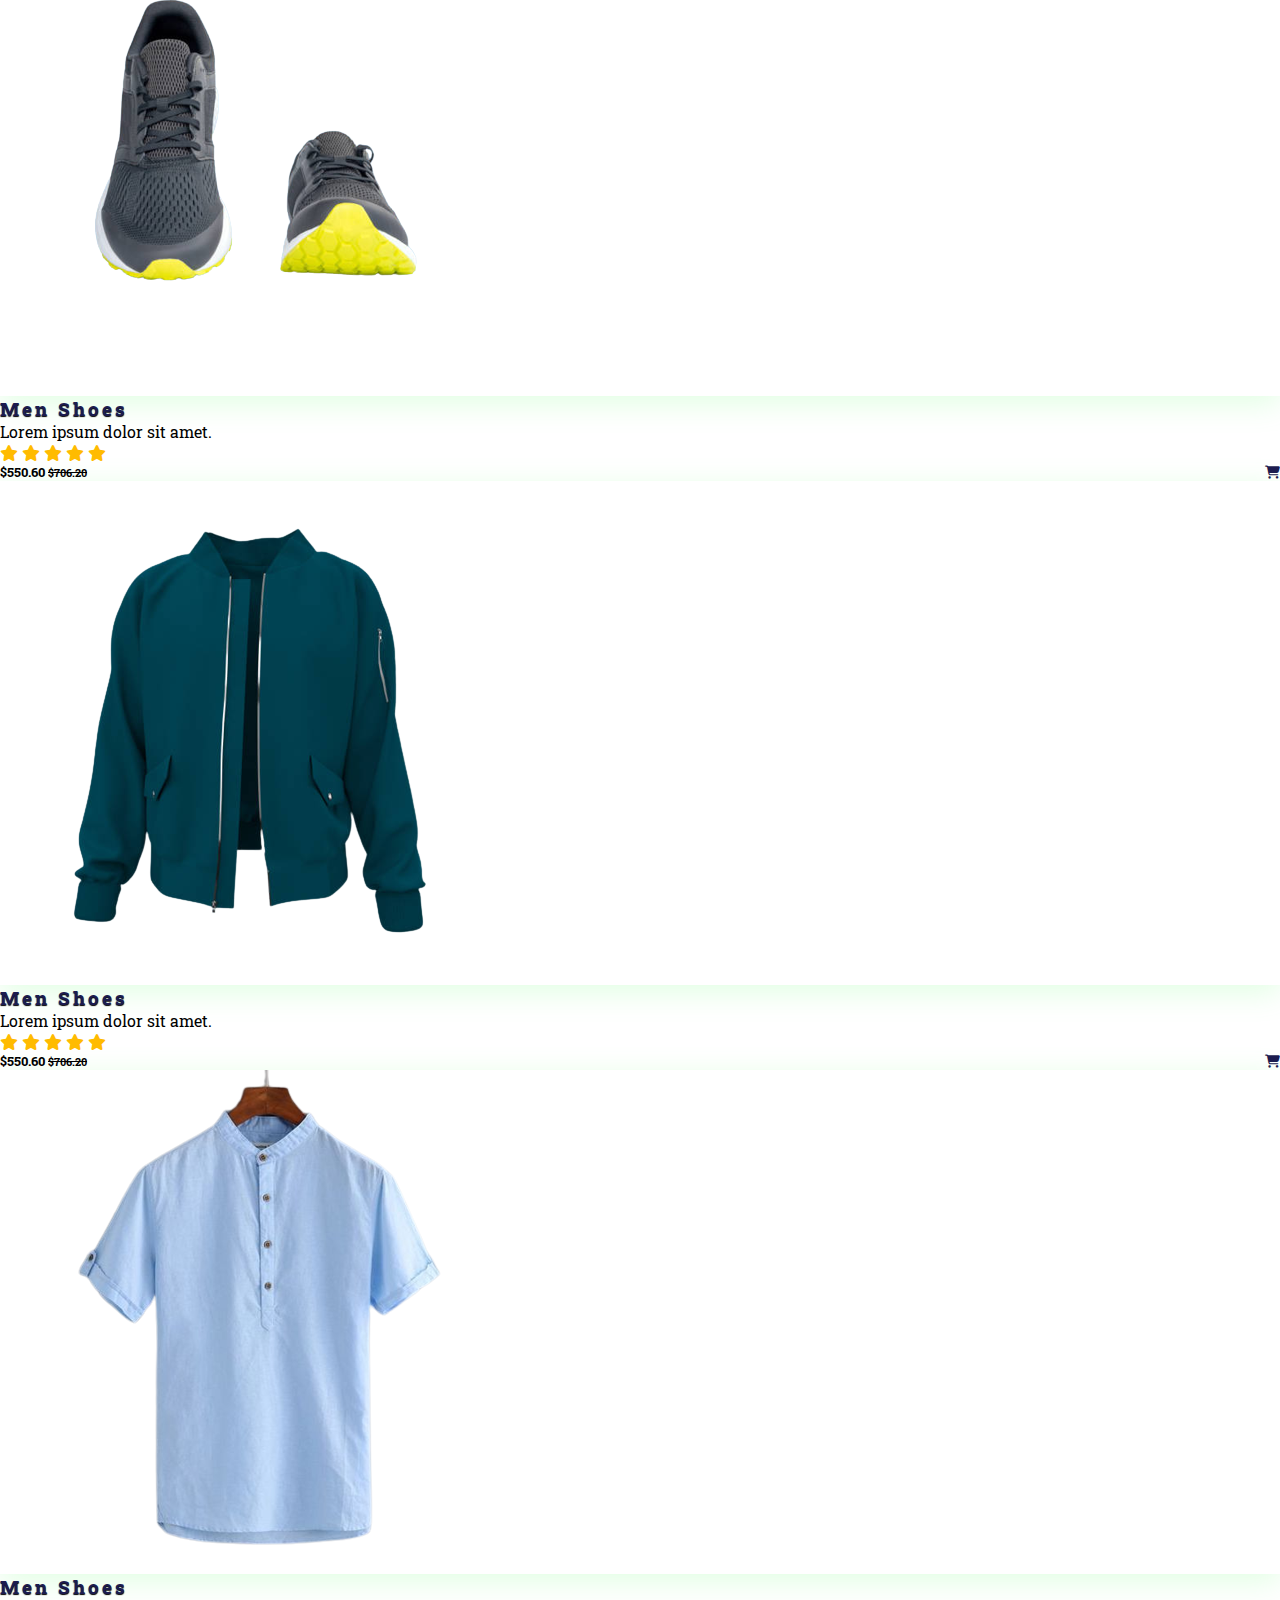
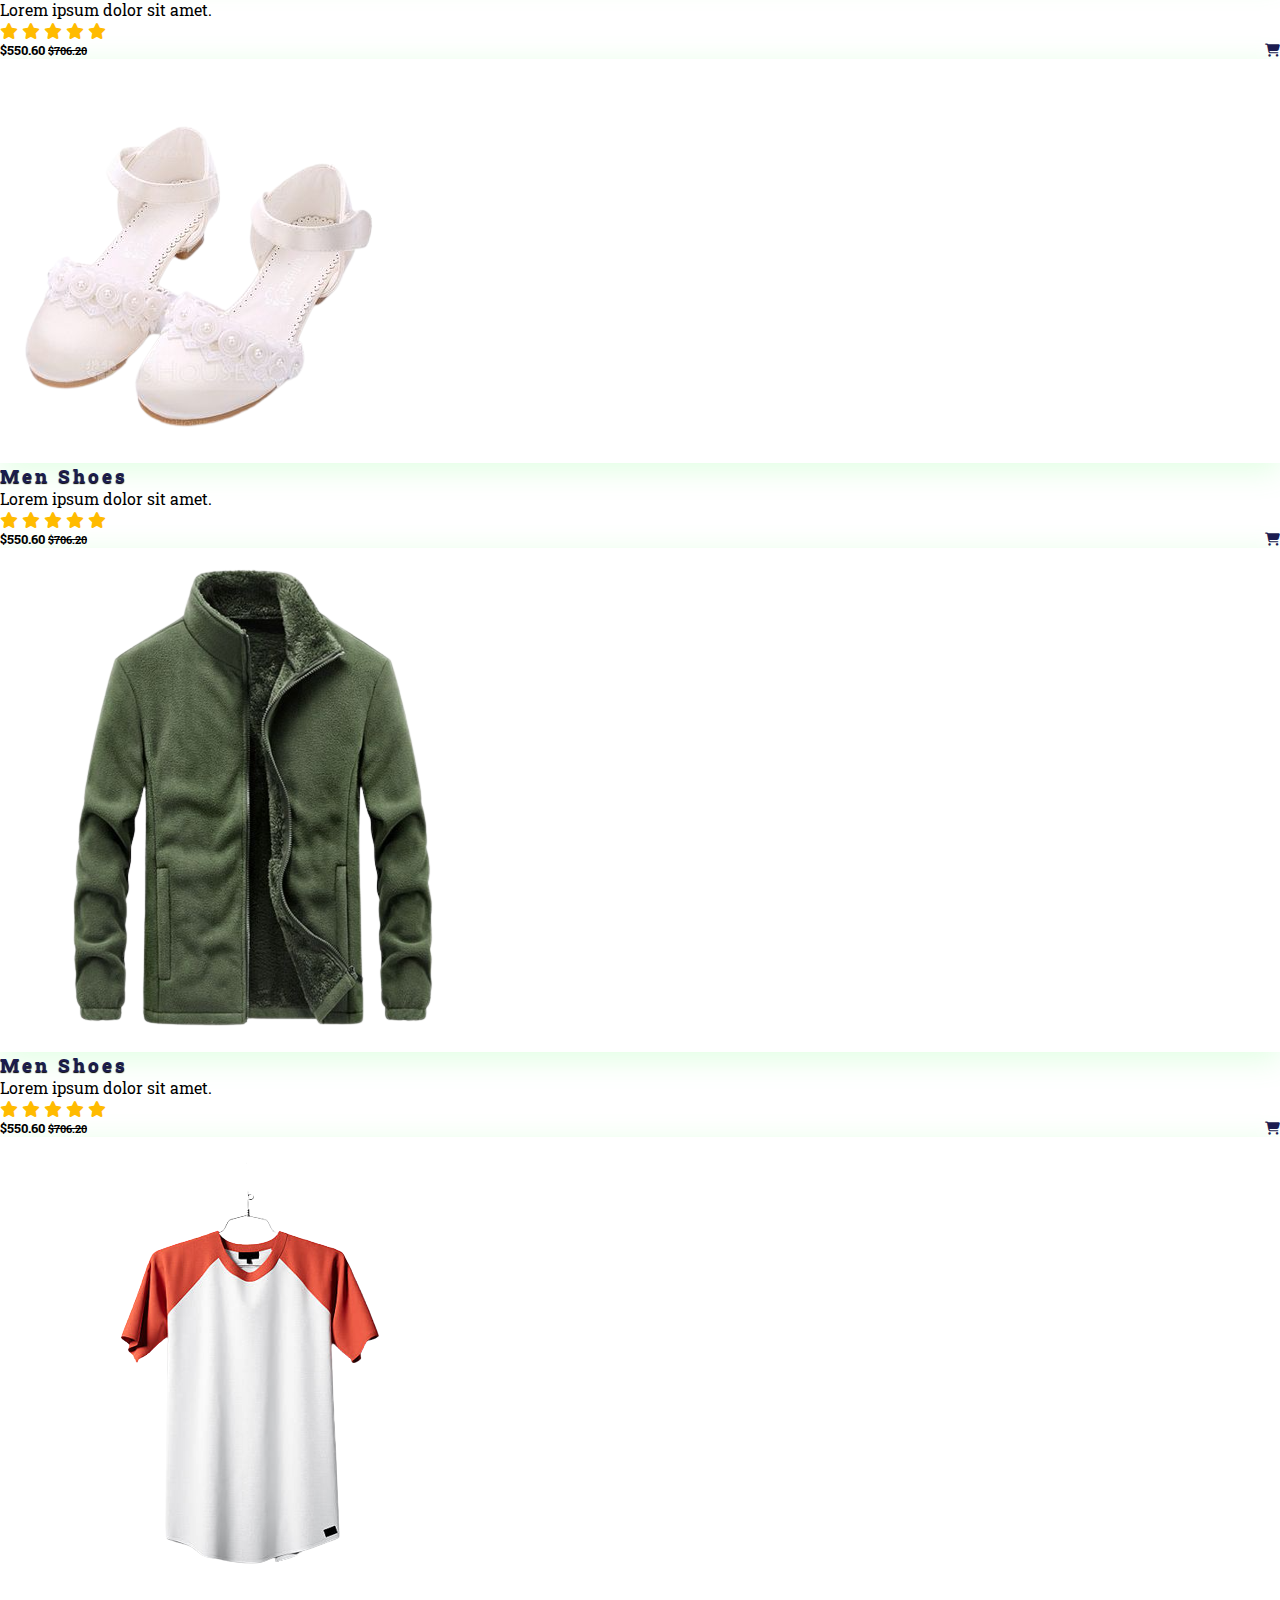
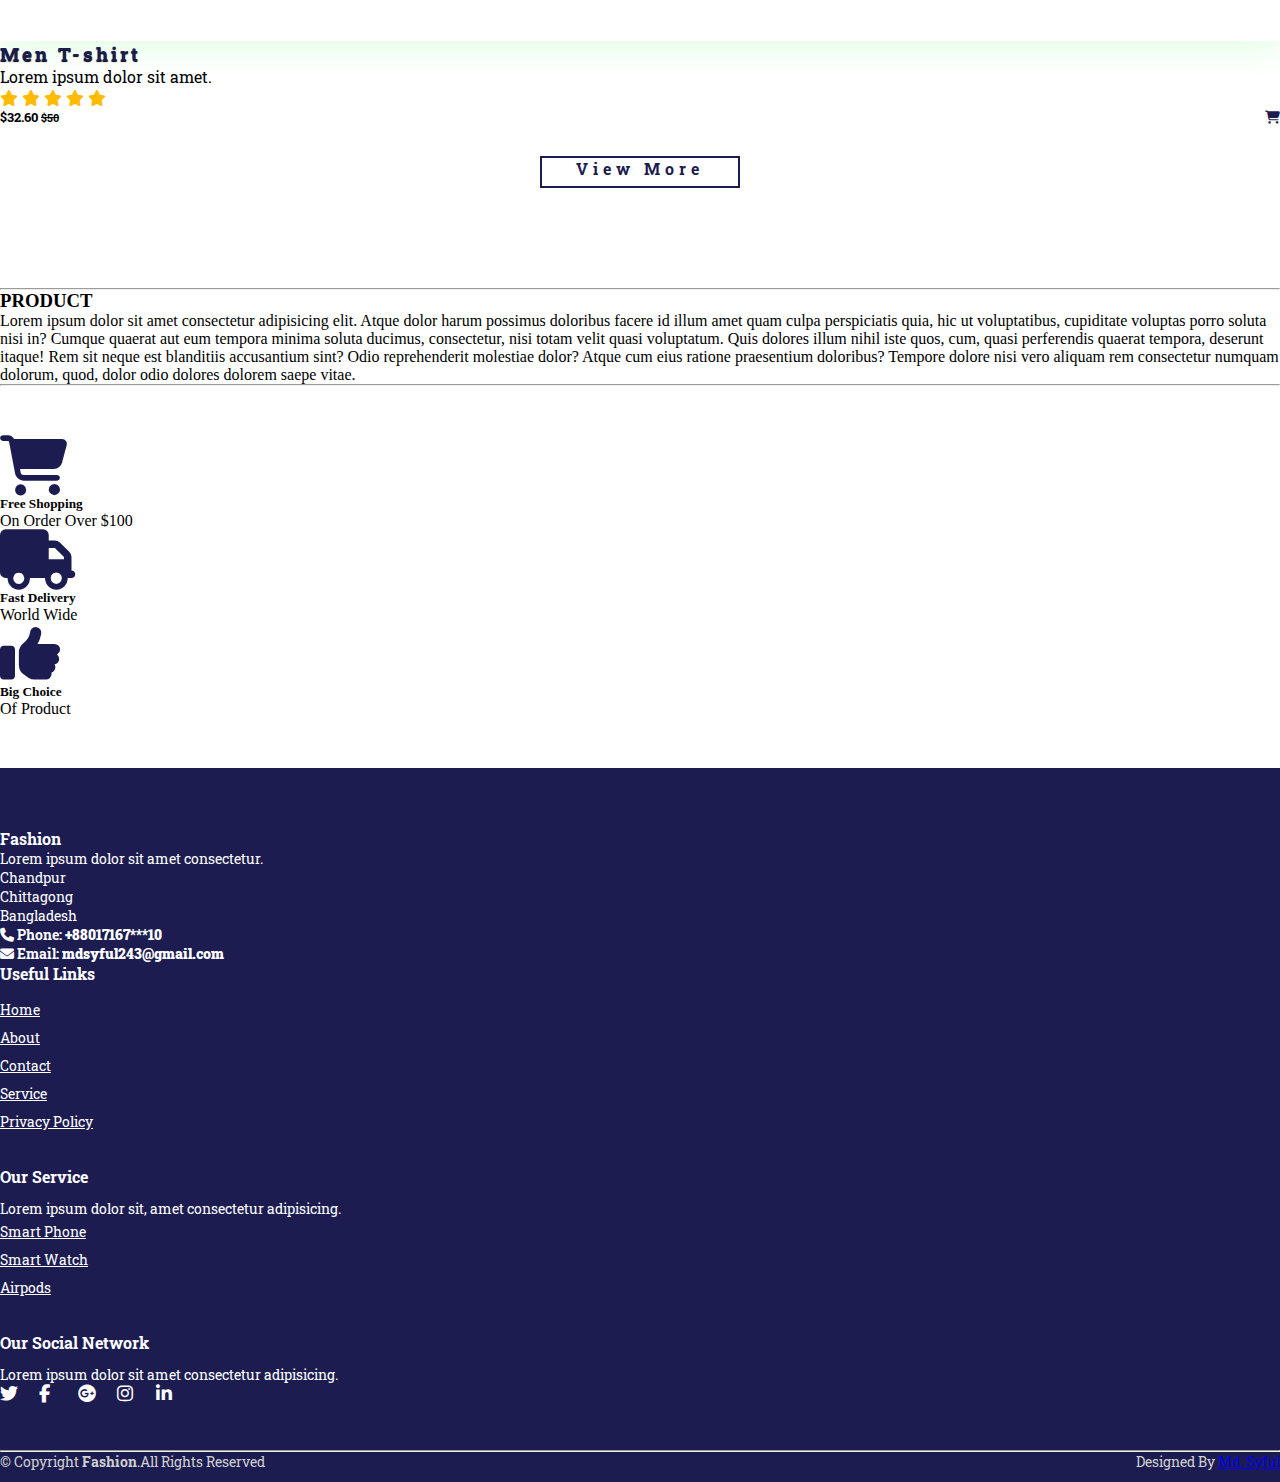
==== commit 1da21e9c: "changes something" ====
--- a/index.html
+++ b/index.html
@@ -36,7 +36,7 @@
       </div>
       <div class="other-links">
         <button id="btn-login"><a href="login.html">Login</a></button>
-        <button id="btn-signup"><a href="login.html">Sign Up</a></button>
+        <button id="btn-signup"><a href="signup.html">Sign Up</a></button>
 
         <i class="fa-solid fa-user"></i>
         <i class="fa-solid fa-cart-shopping"></i>
@@ -48,8 +48,8 @@
       <!-- navbar -->
       <nav class="navbar navbar-expand-lg" id="navbar">
         <div class="container-fluid">
-          <a class="navbar-brand" href="#"
-            ><img src="images/logo.png" width="180px" alt="logo" />
+          <a class="navbar-brand" href="#" >
+            <img src="images/logo.png" width="180px" alt="logo" />
           </a>
           <button
             class="navbar-toggler"
@@ -157,7 +157,7 @@
                 eligendi, facilis vel voluptates dicta harum.
               </p>
               <p>
-                <strong>$200.30 <strike>$250.10</strike></strong>
+                <strong>$200.30 <small><strike>$250.10</strike></small></strong>
               </p>
               <button>Order Now</button>
             </div>
@@ -173,7 +173,7 @@
                 eligendi, facilis vel voluptates dicta harum.
               </p>
               <p>
-                <strong>$1970 <strike>$2250.40</strike></strong>
+                <strong>$1970 <small><strike>$2250.40</strike></small></strong>
               </p>
               <button>Order Now</button>
             </div>
@@ -186,7 +186,7 @@
               <h5 class="card-title">Latest Bags</h5>
               <p>Lorem ipsum dolor sit amet consectetur adipisicing elit. .</p>
               <p>
-                <strong>$650.30 <strike>$750.10</strike></strong>
+                <strong>$650.30 <small><strike>$750.10</strike></small></strong>
               </p>
               <button>Order Now</button>
             </div>
@@ -211,9 +211,149 @@
 
     <!-- product cards -->
     <div class="container" id="product-cards">
-        <h1 class="text-center">Product</h1>
-      <div class="row" style="margin-top: 30px">
-        <div class="col-md-3 py-3 py-md-0">
+      <h1 class="text-center">Product</h1>
+    <div class="row" style="margin-top: 30px">
+      <div class="col-md-3 py-3 py-md-0">
+        <div class="card">
+          <img src="images/p13.png" alt="" />
+        </div>
+        <div class="card-body">
+          <h3>Men T-shirt</h3>
+          <p>Lorem ipsum dolor sit amet.</p>
+          <div class="star">
+            <i class="fas fa-star checked"></i>
+            <i class="fas fa-star checked"></i>
+            <i class="fas fa-star checked"></i>
+            <i class="fas fa-star checked"></i>
+            <i class="fas fa-star checked"></i>
+          </div>
+          <h5>
+            $32.60 <small><strike>$50</strike
+            ></small><span><i class="fa-solid fa-cart-shopping"></i></span>
+          </h5>
+        </div>
+      </div>
+      <div class="col-md-3 py-3 py-md-0">
+        <div class="card">
+          <img src="images/p14.png" alt="" />
+        </div>
+        <div class="card-body">
+          <h3>Purple Heel</h3>
+          <p>Lorem ipsum dolor sit amet.</p>
+          <div class="star">
+            <i class="fas fa-star checked"></i>
+            <i class="fas fa-star checked"></i>
+            <i class="fas fa-star checked"></i>
+            <i class="fas fa-star checked"></i>
+            <i class="fas fa-star checked"></i>
+          </div>
+          <h5>
+            $607.60 <small><strike>$756.20</strike
+            ></small><span><i class="fa-solid fa-cart-shopping"></i></span>
+          </h5>
+        </div>
+      </div>
+      <div class="col-md-3 py-3 py-md-0">
+        <div class="card">
+          <img src="images/p15.png" alt="" />
+        </div>
+        <div class="card-body">
+          <h3>Men Shoes</h3>
+          <p>Lorem ipsum dolor sit amet.</p>
+          <div class="star">
+            <i class="fas fa-star checked"></i>
+            <i class="fas fa-star checked"></i>
+            <i class="fas fa-star checked"></i>
+            <i class="fas fa-star checked"></i>
+            <i class="fas fa-star checked"></i>
+          </div>
+          <h5>
+            $550.60 <small><strike>$706.20</strike
+            ></small><span><i class="fa-solid fa-cart-shopping"></i></span>
+          </h5>
+        </div>
+      </div>
+      <div class="col-md-3 py-3 py-md-0">
+        <div class="card">
+          <img src="images/p16.png" alt="" />
+        </div>
+        <div class="card-body">
+          <h3>Men Shoes</h3>
+          <p>Lorem ipsum dolor sit amet.</p>
+          <div class="star">
+            <i class="fas fa-star checked"></i>
+            <i class="fas fa-star checked"></i>
+            <i class="fas fa-star checked"></i>
+            <i class="fas fa-star checked"></i>
+            <i class="fas fa-star checked"></i>
+          </div>
+          <h5>
+            $550.60 <small><strike>$706.20</strike
+            ></small><span><i class="fa-solid fa-cart-shopping"></i></span>
+          </h5>
+        </div>
+      </div>
+      <div class="col-md-3 py-3 py-md-0">
+        <div class="card">
+          <img src="images/p17.png" alt="" />
+        </div>
+        <div class="card-body">
+          <h3>Men Shoes</h3>
+          <p>Lorem ipsum dolor sit amet.</p>
+          <div class="star">
+            <i class="fas fa-star checked"></i>
+            <i class="fas fa-star checked"></i>
+            <i class="fas fa-star checked"></i>
+            <i class="fas fa-star checked"></i>
+            <i class="fas fa-star checked"></i>
+          </div>
+          <h5>
+            $550.60 <small><strike>$706.20</strike
+            ></small><span><i class="fa-solid fa-cart-shopping"></i></span>
+          </h5>
+        </div>
+      </div>
+      <div class="col-md-3 py-3 py-md-0">
+        <div class="card">
+          <img src="images/p18.png" alt="" />
+        </div>
+        <div class="card-body">
+          <h3>Men Shoes</h3>
+          <p>Lorem ipsum dolor sit amet.</p>
+          <div class="star">
+            <i class="fas fa-star checked"></i>
+            <i class="fas fa-star checked"></i>
+            <i class="fas fa-star checked"></i>
+            <i class="fas fa-star checked"></i>
+            <i class="fas fa-star checked"></i>
+          </div>
+          <h5>
+            $550.60 <small><strike>$706.20</strike
+            ></small><span><i class="fa-solid fa-cart-shopping"></i></span>
+          </h5>
+        </div>
+      </div>
+      <div class="col-md-3 py-3 py-md-0">
+        <div class="card">
+          <img src="images/p19.png" alt="" />
+        </div>
+        <div class="card-body">
+          <h3>Men Shoes</h3>
+          <p>Lorem ipsum dolor sit amet.</p>
+          <div class="star">
+            <i class="fas fa-star checked"></i>
+            <i class="fas fa-star checked"></i>
+            <i class="fas fa-star checked"></i>
+            <i class="fas fa-star checked"></i>
+            <i class="fas fa-star checked"></i>
+          </div>
+          <h5>
+            $550.60 <small><strike>$706.20</strike
+            ></small><span><i class="fa-solid fa-cart-shopping"></i></span>
+          </h5>
+        </div>
+      </div>
+      <div class="col-md-3 py-3 py-md-0">
           <div class="card">
             <img src="images/p13.png" alt="" />
           </div>
@@ -228,154 +368,14 @@
               <i class="fas fa-star checked"></i>
             </div>
             <h5>
-              $32.60 <strike>$50</strike
-              ><span><i class="fa-solid fa-cart-shopping"></i></span>
+              $32.60 <small><strike>$50</strike
+              ></small><span><i class="fa-solid fa-cart-shopping"></i></span>
             </h5>
           </div>
         </div>
-        <div class="col-md-3 py-3 py-md-0">
-          <div class="card">
-            <img src="images/p14.png" alt="" />
-          </div>
-          <div class="card-body">
-            <h3>Purple Heel</h3>
-            <p>Lorem ipsum dolor sit amet.</p>
-            <div class="star">
-              <i class="fas fa-star checked"></i>
-              <i class="fas fa-star checked"></i>
-              <i class="fas fa-star checked"></i>
-              <i class="fas fa-star checked"></i>
-              <i class="fas fa-star checked"></i>
-            </div>
-            <h5>
-              $607.60 <strike>$756.20</strike
-              ><span><i class="fa-solid fa-cart-shopping"></i></span>
-            </h5>
-          </div>
-        </div>
-        <div class="col-md-3 py-3 py-md-0">
-          <div class="card">
-            <img src="images/p15.png" alt="" />
-          </div>
-          <div class="card-body">
-            <h3>Men Shoes</h3>
-            <p>Lorem ipsum dolor sit amet.</p>
-            <div class="star">
-              <i class="fas fa-star checked"></i>
-              <i class="fas fa-star checked"></i>
-              <i class="fas fa-star checked"></i>
-              <i class="fas fa-star checked"></i>
-              <i class="fas fa-star checked"></i>
-            </div>
-            <h5>
-              $550.60 <strike>$706.20</strike
-              ><span><i class="fa-solid fa-cart-shopping"></i></span>
-            </h5>
-          </div>
-        </div>
-        <div class="col-md-3 py-3 py-md-0">
-          <div class="card">
-            <img src="images/p16.png" alt="" />
-          </div>
-          <div class="card-body">
-            <h3>Men Shoes</h3>
-            <p>Lorem ipsum dolor sit amet.</p>
-            <div class="star">
-              <i class="fas fa-star checked"></i>
-              <i class="fas fa-star checked"></i>
-              <i class="fas fa-star checked"></i>
-              <i class="fas fa-star checked"></i>
-              <i class="fas fa-star checked"></i>
-            </div>
-            <h5>
-              $550.60 <strike>$706.20</strike
-              ><span><i class="fa-solid fa-cart-shopping"></i></span>
-            </h5>
-          </div>
-        </div>
-        <div class="col-md-3 py-3 py-md-0">
-          <div class="card">
-            <img src="images/p17.png" alt="" />
-          </div>
-          <div class="card-body">
-            <h3>Men Shoes</h3>
-            <p>Lorem ipsum dolor sit amet.</p>
-            <div class="star">
-              <i class="fas fa-star checked"></i>
-              <i class="fas fa-star checked"></i>
-              <i class="fas fa-star checked"></i>
-              <i class="fas fa-star checked"></i>
-              <i class="fas fa-star checked"></i>
-            </div>
-            <h5>
-              $550.60 <strike>$706.20</strike
-              ><span><i class="fa-solid fa-cart-shopping"></i></span>
-            </h5>
-          </div>
-        </div>
-        <div class="col-md-3 py-3 py-md-0">
-          <div class="card">
-            <img src="images/p18.png" alt="" />
-          </div>
-          <div class="card-body">
-            <h3>Men Shoes</h3>
-            <p>Lorem ipsum dolor sit amet.</p>
-            <div class="star">
-              <i class="fas fa-star checked"></i>
-              <i class="fas fa-star checked"></i>
-              <i class="fas fa-star checked"></i>
-              <i class="fas fa-star checked"></i>
-              <i class="fas fa-star checked"></i>
-            </div>
-            <h5>
-              $550.60 <strike>$706.20</strike
-              ><span><i class="fa-solid fa-cart-shopping"></i></span>
-            </h5>
-          </div>
-        </div>
-        <div class="col-md-3 py-3 py-md-0">
-          <div class="card">
-            <img src="images/p19.png" alt="" />
-          </div>
-          <div class="card-body">
-            <h3>Men Shoes</h3>
-            <p>Lorem ipsum dolor sit amet.</p>
-            <div class="star">
-              <i class="fas fa-star checked"></i>
-              <i class="fas fa-star checked"></i>
-              <i class="fas fa-star checked"></i>
-              <i class="fas fa-star checked"></i>
-              <i class="fas fa-star checked"></i>
-            </div>
-            <h5>
-              $550.60 <strike>$706.20</strike
-              ><span><i class="fa-solid fa-cart-shopping"></i></span>
-            </h5>
-          </div>
-        </div>
-        <div class="col-md-3 py-3 py-md-0">
-            <div class="card">
-              <img src="images/p13.png" alt="" />
-            </div>
-            <div class="card-body">
-              <h3>Men T-shirt</h3>
-              <p>Lorem ipsum dolor sit amet.</p>
-              <div class="star">
-                <i class="fas fa-star checked"></i>
-                <i class="fas fa-star checked"></i>
-                <i class="fas fa-star checked"></i>
-                <i class="fas fa-star checked"></i>
-                <i class="fas fa-star checked"></i>
-              </div>
-              <h5>
-                $32.60 <strike>$50</strike
-                ><span><i class="fa-solid fa-cart-shopping"></i></span>
-              </h5>
-            </div>
-          </div>
-      </div>
-      <a href="clothe.html" id="viewmorebtn"> View More </a>
-    </div>
+    </div>
+    <a href="cloth.html" id="viewmorebtn"> View More </a>
+  </div>
     <!-- /product cards -->
 
     <!-- product -->
@@ -391,18 +391,18 @@
 
     <!-- offer -->
     <div class="container" id="offer">
-        <div class="row">
+        <div class="row justify-content-end">
             <div class="col-md-4 py-3 py-md-0">
                 <i class="fa-solid fa-cart-shopping"></i>
                 <h5>Free Shopping</h5>
                 <p>On Order Over $100 </p>
             </div>
-            <div class="col-md-4 py-3 py-md-0">
+            <div class="col-md-3 py-3 py-md-0">
                 <i class="fa-solid fa-truck"></i>
                 <h5>Fast Delivery</h5>
                 <p>World Wide</p>
             </div>
-            <div class="col-md-4 py-3 py-md-0">
+            <div class="col-md-3 py-3 py-md-0">
                 <i class="fa-solid fa-thumbs-up"></i>
                 <h5>Big Choice</h5>
                 <p>Of Product</p>
--- a/style.css
+++ b/style.css
@@ -474,7 +474,7 @@
 }
 .arrow{
     position: fixed;
-    background-color: #1c1c50;
+    background-color: #d9d9e8;
     border-radius: 50px;
     height: 50px;
     bottom: 40px;
@@ -537,6 +537,20 @@
     margin-top: 32px;
 }
 #side2 input{
+    padding-left: 5px;
+}
+#signup{
+    margin-top: 10px;
+}
+#signup button{
+    width: 200px;
+    height: 32px;
+    background-color: #1c1c50;
+    color: white;
+    border: none;
+    font-weight: bold;
+}
+#side2 input{
     width: 500px;
     margin-top: 20px;
     height: 36px;
@@ -571,5 +585,98 @@
         width: 200px;
     }
 }
-
-        /* /login part */+    /* /login part */
+
+        /* banner 2 */
+.banner2{
+    width: 100%;
+    height: 50vh;
+    margin-top: 50px;
+    background-image: linear-gradient(rgba(0,0,0,0.3), rgba(0,0,0,0.3)), url(images/banner2.jpg);
+}
+.banner2 .content2{
+    text-align: center;
+    padding-top: 100px;
+}
+.banner2 .content2 h1{
+    color: white;
+    text-shadow: 1px 1px 1px black;
+    letter-spacing: 3px;
+}
+.banner2 .content2 p{
+    color: white;
+    text-shadow: 1px 1px 1px black;
+    letter-spacing: 3px;
+}
+#bannerbtn2 button{
+    width: 150px;
+    height: 38px;
+    letter-spacing: 3px;
+    background: transparent;
+    color: white;
+    border: 2px solid white;
+    transition: 0.5s ease;
+    cursor: pointer;
+}
+#bannerbtn2 button:hover{
+    background-color: #1c1c50;
+    border: none;
+}
+/* /banner 2*/
+
+/* about */
+#about{
+    margin-top: 50px;
+}
+#about h1{
+    text-align: center;
+    align-items: center;
+    font-weight: bold;
+    color: #1c1c50;
+}
+/* /about */
+
+/* contact */
+#contact{
+    margin-top: 50px;
+}
+#contact h1{
+    color: #1c1c50;
+    text-shadow: 0px 0px 1px black;
+}
+#contact .card{
+    height: 80px;
+    margin-top: 20px;
+    box-shadow: rgba(100, 100, 111, 0.3) 0px 7px 29px 0px;
+}
+#contact .card i{
+    margin-top: 10px;
+    margin-left: 10px;
+    font-size: 15px;
+    color: #1c1c50;
+    font-weight: bold;
+    letter-spacing: 3px;
+}
+#contact .card h6{
+    margin-top: 10px;
+    margin-left: 10px;
+    letter-spacing: 3px;
+    font-weight: bold;
+    color: #1c1c50;
+}
+#messagebtn button{
+    margin-top: 30px;
+    width: 200px;
+    height: 33px;
+    background: transparent;
+    border: 2px solid #1c1c50;
+    color: #1c1c50;
+    font-weight: bold;
+    letter-spacing: 3px;
+    transition: 0.5s ease;
+}
+#messagebtn button:hover{
+    background-color: #1c1c50;
+    color: white;
+}
+/* /contact */